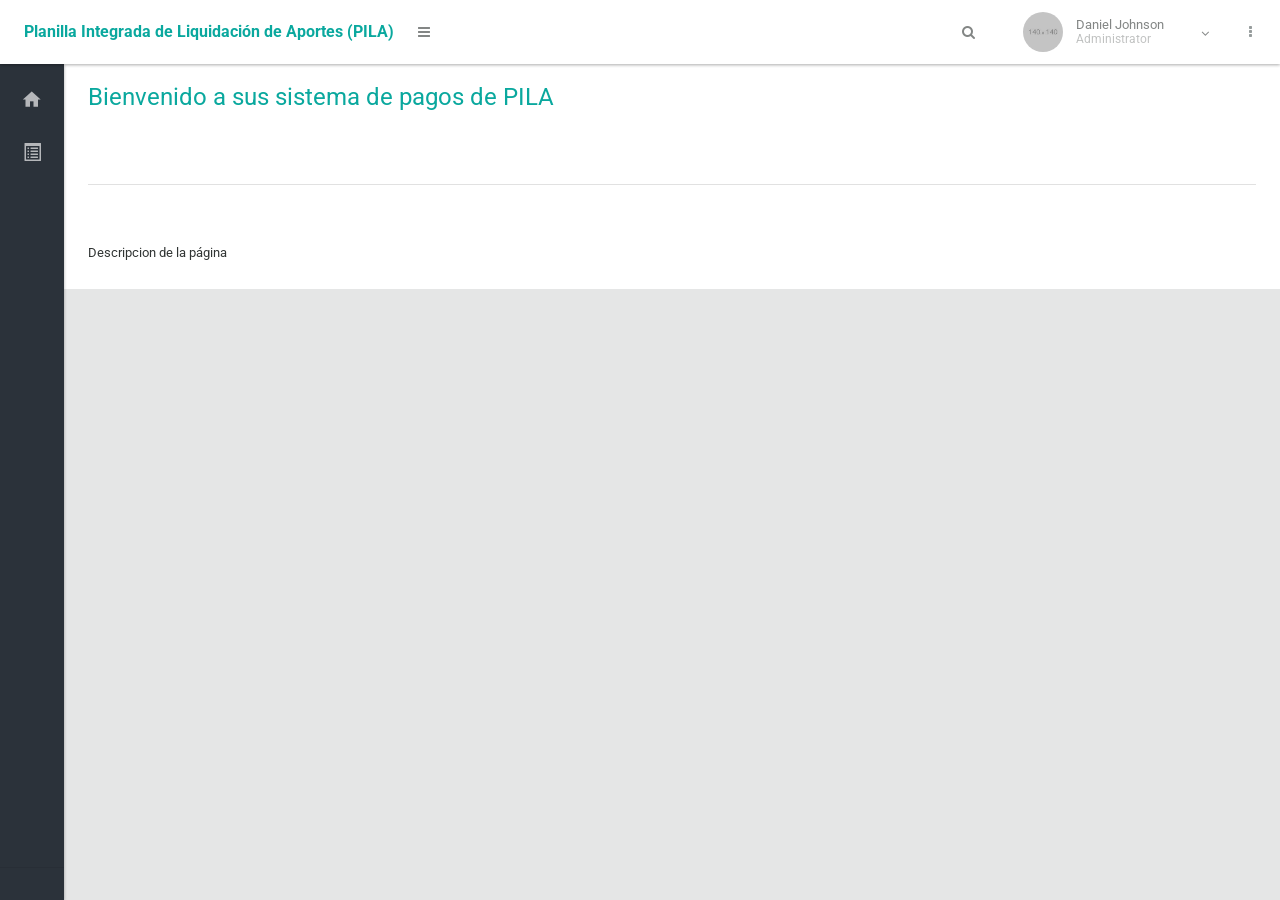
==== PilaAutomatitation/docs/index.html @ 230de7fa "create frontend" ====
<!DOCTYPE html>
<html lang="es">
	<head>
		<title>Planilla Integrada de Liquidación de Aportes (PILA)</title>

		<!-- BEGIN META -->
		<meta charset="utf-8">
		<meta name="viewport" content="width=device-width, initial-scale=1.0">
		<meta name="keywords" content="your,keywords">
		<meta name="description" content="Short explanation about this website">
		<!-- END META -->

		<!-- BEGIN STYLESHEETS -->
		<link href='http://fonts.googleapis.com/css?family=Roboto:300italic,400italic,300,400,500,700,900' rel='stylesheet' type='text/css'/>
		<link type="text/css" rel="stylesheet" href="assets/css/theme-default/bootstrap.css?1422792965" />
		<link type="text/css" rel="stylesheet" href="assets/css/theme-default/materialadmin.css?1425466319" />
		<link type="text/css" rel="stylesheet" href="assets/css/theme-default/font-awesome.min.css?1422529194" />
		<link type="text/css" rel="stylesheet" href="assets/css/theme-default/material-design-iconic-font.min.css?1421434286" />
		<link type="text/css" rel="stylesheet" href="assets/css/theme-default/libs/DataTables/jquery.dataTables.css?1423553989" />
		<link type="text/css" rel="stylesheet" href="assets/css/theme-default/libs/DataTables/extensions/dataTables.colVis.css?1423553990" />
		<link type="text/css" rel="stylesheet" href="assets/css/theme-default/libs/DataTables/extensions/dataTables.tableTools.css?1423553990" />
		<!-- END STYLESHEETS -->

		<!-- HTML5 shim and Respond.js IE8 support of HTML5 elements and media queries -->
		<!--[if lt IE 9]>
		<script type="text/javascript" src="assets/js/libs/utils/html5shiv.js?1403934957"></script>
		<script type="text/javascript" src="assets/js/libs/utils/respond.min.js?1403934956"></script>
		<![endif]-->
	</head>
	<body class="menubar-hoverable header-fixed " onload="initHome()">

		<!-- BEGIN HEADER-->
		<header id="header" >
			<div class="headerbar">
				<!-- Brand and toggle get grouped for better mobile display -->
				<div class="headerbar-left">
					<ul class="header-nav header-nav-options">
						<li class="header-nav-brand" >
							<div class="brand-holder">
								<a href="html/dashboards/dashboard.html">
									<span class="text-lg text-bold text-primary">Planilla Integrada de Liquidación de Aportes (PILA)</span>
								</a>
							</div>
						</li>
						<li>
							<a class="btn btn-icon-toggle menubar-toggle" data-toggle="menubar" href="javascript:void(0);">
								<i class="fa fa-bars"></i>
							</a>
						</li>
					</ul>
				</div>
				<!-- Collect the nav links, forms, and other content for toggling -->
				<div class="headerbar-right">
					<ul class="header-nav header-nav-options">
						<li>
							<!-- Search form -->
							<form class="navbar-search" role="search">
								<div class="form-group">
									<input type="text" class="form-control" name="headerSearch" placeholder="Enter your keyword">
								</div>
								<button type="submit" class="btn btn-icon-toggle ink-reaction"><i class="fa fa-search"></i></button>
							</form>
						</li>
					</ul><!--end .header-nav-options -->
					<ul class="header-nav header-nav-profile">
						<li class="dropdown">
							<a href="javascript:void(0);" class="dropdown-toggle ink-reaction" data-toggle="dropdown">
								<img src="assets/img/avatar1.jpg?1403934956" alt="" />
								<span class="profile-info">
									Daniel Johnson
									<small>Administrator</small>
								</span>
							</a>
							<ul class="dropdown-menu animation-dock">
								<li><a href="html/pages/profile.html">Mi Perfil</a></li>
								<li class="divider"></li>
								<li><a href="html/pages/login.html"><i class="fa fa-fw fa-power-off text-danger"></i> Salir</a></li>
							</ul><!--end .dropdown-menu -->
						</li><!--end .dropdown -->
					</ul><!--end .header-nav-profile -->
					<ul class="header-nav header-nav-toggle">
						<li>
							<a class="btn btn-icon-toggle btn-default" href="#offcanvas-search" data-toggle="offcanvas" data-backdrop="false">
								<i class="fa fa-ellipsis-v"></i>
							</a>
						</li>
					</ul><!--end .header-nav-toggle -->
				</div><!--end #header-navbar-collapse -->
			</div>
		</header>
		<!-- END HEADER-->

		<!-- BEGIN BASE-->
		<div id="base">

			<!-- BEGIN OFFCANVAS LEFT -->
			<div class="offcanvas">
			</div><!--end .offcanvas-->
			<!-- END OFFCANVAS LEFT -->

			<!-- BEGIN CONTENT-->
			<div id="content">
				<section class="style-default-bright">
					<div class="section-header">
						<h2 class="text-primary">Bienvenido a sus sistema de pagos de PILA</h2>
					</div>
					<div class="section-body">

						<hr class="ruler-xxl"/>
						Descripcion de la página

					</div><!--end .section-body -->
				</section>
			</div><!--end #content-->
			<!-- END CONTENT -->

			<!-- BEGIN MENUBAR-->
			<div id="menubar" class="menubar-inverse ">
				<div class="menubar-fixed-panel">
					<div>
						<a class="btn btn-icon-toggle btn-default menubar-toggle" data-toggle="menubar" href="javascript:void(0);">
							<i class="fa fa-bars"></i>
						</a>
					</div>
					<div class="expanded">
						<a href="html/dashboards/dashboard.html">
							<span class="text-lg text-bold text-primary ">Planilla Integrada de Liquidación de Aportes (PILA)</span>
						</a>
					</div>
				</div>
				<div class="menubar-scroll-panel">

					<!-- BEGIN MAIN MENU -->
					<ul id="main-menu" class="gui-controls">

						<!-- BEGIN INICIO -->
						<li>
							<a href="html/dashboards/dashboard.html" >
								<div class="gui-icon"><i class="md md-home"></i></div>
								<span class="title">Inicio</span>
							</a>
						</li><!--end /menu-li -->
						<!-- END INICIO -->

						<!-- BEGIN APORTANTES -->
						<li class="gui-folder">
							<a>
								<div class="gui-icon"><i class="glyphicon glyphicon-list-alt"></i></div>
								<span class="title">Aportantes</span>
							</a>
							<!--start submenu -->
							<ul>
								<li><a href="html/mail/inbox.html" ><span class="title">Consultar</span></a></li>
								<li><a href="html/mail/compose.html" ><span class="title">Crear</span></a></li>
								<li><a href="html/mail/reply.html" ><span class="title">Editar</span></a></li>
								<li><a href="html/mail/message.html" ><span class="title">Eliminar</span></a></li>
							</ul><!--end /submenu -->
						</li><!--end /menu-li -->
						<!-- END APORTANTES -->

					</ul><!--end .main-menu -->
					<!-- END MAIN MENU -->

					<div class="menubar-foot-panel">
						<small class="no-linebreak hidden-folded">
							<span class="opacity-75">Copyright &copy; 2014</span> <strong>CodeCovers</strong>
						</small>
					</div>
				</div><!--end .menubar-scroll-panel-->
			</div><!--end #menubar-->
			<!-- END MENUBAR -->

			<!-- BEGIN OFFCANVAS RIGHT -->
			<div class="offcanvas">

				<!-- BEGIN OFFCANVAS SEARCH -->
				<div id="offcanvas-search" class="offcanvas-pane width-8">
					<div class="offcanvas-head">
						<header class="text-primary">Search</header>
						<div class="offcanvas-tools">
							<a class="btn btn-icon-toggle btn-default-light pull-right" data-dismiss="offcanvas">
								<i class="md md-close"></i>
							</a>
						</div>
					</div>
				</div><!--end .offcanvas-pane -->
				<!-- END OFFCANVAS SEARCH -->

			</div><!--end .offcanvas-->
			<!-- END OFFCANVAS RIGHT -->

		</div><!--end #base-->
		<!-- END BASE -->

		<!-- BEGIN JAVASCRIPT -->
		<script src="assets/js/libs/jquery/jquery-1.11.2.min.js"></script>
		<script src="assets/js/libs/jquery/jquery-migrate-1.2.1.min.js"></script>
		<script src="assets/js/libs/bootstrap/bootstrap.min.js"></script>
		<script src="assets/js/libs/spin.js/spin.min.js"></script>
		<script src="assets/js/libs/autosize/jquery.autosize.min.js"></script>
		<script src="assets/js/libs/DataTables/jquery.dataTables.min.js"></script>
		<script src="assets/js/libs/DataTables/extensions/ColVis/js/dataTables.colVis.min.js"></script>
		<script src="assets/js/libs/DataTables/extensions/TableTools/js/dataTables.tableTools.min.js"></script>
		<script src="assets/js/libs/nanoscroller/jquery.nanoscroller.min.js"></script>
		<script src="assets/js/core/source/App.js"></script>
		<script src="assets/js/core/source/AppNavigation.js"></script>
		<script src="assets/js/core/source/AppOffcanvas.js"></script>
		<script src="assets/js/core/source/AppCard.js"></script>
		<script src="assets/js/core/source/AppForm.js"></script>
		<script src="assets/js/core/source/AppNavSearch.js"></script>
		<script src="assets/js/core/source/AppVendor.js"></script>
		<script src="assets/js/core/demo/Demo.js"></script>
		<script src="assets/js/core/demo/DemoTableDynamic.js"></script>

		<script src="assets/js/app/util/config.js"></script>
		<script src="assets/js/app/util/loader.js"></script>
		<script src="assets/js/app/util/service.js"></script>
		<script src="assets/js/app/util/util.js"></script>
		<script src="assets/js/app/services/index.js"></script>
		<!-- END JAVASCRIPT -->

	</body>
</html>
---- PilaAutomatitation/docs/assets/css/theme-default/materialadmin.css ----
@-webkit-keyframes fadeIn {
  from {
    opacity: 0;
  }
  to {
    opacity: 1;
  }
}
@-moz-keyframes fadeIn {
  from {
    opacity: 0;
  }
  to {
    opacity: 1;
  }
}
@-o-keyframes fadeIn {
  from {
    opacity: 0;
  }
  to {
    opacity: 1;
  }
}
@-ms-keyframes fadeIn {
  from {
    opacity: 0;
  }
  to {
    opacity: 1;
  }
}
@keyframes fadeIn {
  from {
    opacity: 0;
  }
  to {
    opacity: 1;
  }
}
@-webkit-keyframes zoom-down {
  from {
    -webkit-transform-origin: top;
    -moz-transform-origin: top;
    -ms-transform-origin: top;
    transform-origin: top;
    -webkit-transform: scale(0, 0);
    -ms-transform: scale(0, 0);
    -o-transform: scale(0, 0);
    transform: scale(0, 0);
  }
  to {
    -webkit-transform: scale(1, 1);
    -ms-transform: scale(1, 1);
    -o-transform: scale(1, 1);
    transform: scale(1, 1);
  }
}
@-moz-keyframes zoom-down {
  from {
    -webkit-transform-origin: top;
    -moz-transform-origin: top;
    -ms-transform-origin: top;
    transform-origin: top;
    -webkit-transform: scale(0, 0);
    -ms-transform: scale(0, 0);
    -o-transform: scale(0, 0);
    transform: scale(0, 0);
  }
  to {
    -webkit-transform: scale(1, 1);
    -ms-transform: scale(1, 1);
    -o-transform: scale(1, 1);
    transform: scale(1, 1);
  }
}
@-o-keyframes zoom-down {
  from {
    -webkit-transform-origin: top;
    -moz-transform-origin: top;
    -ms-transform-origin: top;
    transform-origin: top;
    -webkit-transform: scale(0, 0);
    -ms-transform: scale(0, 0);
    -o-transform: scale(0, 0);
    transform: scale(0, 0);
  }
  to {
    -webkit-transform: scale(1, 1);
    -ms-transform: scale(1, 1);
    -o-transform: scale(1, 1);
    transform: scale(1, 1);
  }
}
@-ms-keyframes zoom-down {
  from {
    -webkit-transform-origin: top;
    -moz-transform-origin: top;
    -ms-transform-origin: top;
    transform-origin: top;
    -webkit-transform: scale(0, 0);
    -ms-transform: scale(0, 0);
    -o-transform: scale(0, 0);
    transform: scale(0, 0);
  }
  to {
    -webkit-transform: scale(1, 1);
    -ms-transform: scale(1, 1);
    -o-transform: scale(1, 1);
    transform: scale(1, 1);
  }
}
@keyframes zoom-down {
  from {
    -webkit-transform-origin: top;
    -moz-transform-origin: top;
    -ms-transform-origin: top;
    transform-origin: top;
    -webkit-transform: scale(0, 0);
    -ms-transform: scale(0, 0);
    -o-transform: scale(0, 0);
    transform: scale(0, 0);
  }
  to {
    -webkit-transform: scale(1, 1);
    -ms-transform: scale(1, 1);
    -o-transform: scale(1, 1);
    transform: scale(1, 1);
  }
}
@-webkit-keyframes zoom-up {
  from {
    -webkit-transform-origin: bottom;
    -moz-transform-origin: bottom;
    -ms-transform-origin: bottom;
    transform-origin: bottom;
    -webkit-transform: scale(0, 0);
    -ms-transform: scale(0, 0);
    -o-transform: scale(0, 0);
    transform: scale(0, 0);
  }
  to {
    -webkit-transform: scale(1, 1);
    -ms-transform: scale(1, 1);
    -o-transform: scale(1, 1);
    transform: scale(1, 1);
  }
}
@-moz-keyframes zoom-up {
  from {
    -webkit-transform-origin: bottom;
    -moz-transform-origin: bottom;
    -ms-transform-origin: bottom;
    transform-origin: bottom;
    -webkit-transform: scale(0, 0);
    -ms-transform: scale(0, 0);
    -o-transform: scale(0, 0);
    transform: scale(0, 0);
  }
  to {
    -webkit-transform: scale(1, 1);
    -ms-transform: scale(1, 1);
    -o-transform: scale(1, 1);
    transform: scale(1, 1);
  }
}
@-o-keyframes zoom-up {
  from {
    -webkit-transform-origin: bottom;
    -moz-transform-origin: bottom;
    -ms-transform-origin: bottom;
    transform-origin: bottom;
    -webkit-transform: scale(0, 0);
    -ms-transform: scale(0, 0);
    -o-transform: scale(0, 0);
    transform: scale(0, 0);
  }
  to {
    -webkit-transform: scale(1, 1);
    -ms-transform: scale(1, 1);
    -o-transform: scale(1, 1);
    transform: scale(1, 1);
  }
}
@-ms-keyframes zoom-up {
  from {
    -webkit-transform-origin: bottom;
    -moz-transform-origin: bottom;
    -ms-transform-origin: bottom;
    transform-origin: bottom;
    -webkit-transform: scale(0, 0);
    -ms-transform: scale(0, 0);
    -o-transform: scale(0, 0);
    transform: scale(0, 0);
  }
  to {
    -webkit-transform: scale(1, 1);
    -ms-transform: scale(1, 1);
    -o-transform: scale(1, 1);
    transform: scale(1, 1);
  }
}
@keyframes zoom-up {
  from {
    -webkit-transform-origin: bottom;
    -moz-transform-origin: bottom;
    -ms-transform-origin: bottom;
    transform-origin: bottom;
    -webkit-transform: scale(0, 0);
    -ms-transform: scale(0, 0);
    -o-transform: scale(0, 0);
    transform: scale(0, 0);
  }
  to {
    -webkit-transform: scale(1, 1);
    -ms-transform: scale(1, 1);
    -o-transform: scale(1, 1);
    transform: scale(1, 1);
  }
}
@-webkit-keyframes slide-right {
  from {
    -webkit-transform: translate(-20px, 0);
    -ms-transform: translate(-20px, 0);
    -o-transform: translate(-20px, 0);
    transform: translate(-20px, 0);
    opacity: 0;
  }
  to {
    -webkit-transform: translate(0, 0);
    -ms-transform: translate(0, 0);
    -o-transform: translate(0, 0);
    transform: translate(0, 0);
    opacity: 1;
  }
}
@-moz-keyframes slide-right {
  from {
    -webkit-transform: translate(-20px, 0);
    -ms-transform: translate(-20px, 0);
    -o-transform: translate(-20px, 0);
    transform: translate(-20px, 0);
    opacity: 0;
  }
  to {
    -webkit-transform: translate(0, 0);
    -ms-transform: translate(0, 0);
    -o-transform: translate(0, 0);
    transform: translate(0, 0);
    opacity: 1;
  }
}
@-o-keyframes slide-right {
  from {
    -webkit-transform: translate(-20px, 0);
    -ms-transform: translate(-20px, 0);
    -o-transform: translate(-20px, 0);
    transform: translate(-20px, 0);
    opacity: 0;
  }
  to {
    -webkit-transform: translate(0, 0);
    -ms-transform: translate(0, 0);
    -o-transform: translate(0, 0);
    transform: translate(0, 0);
    opacity: 1;
  }
}
@-ms-keyframes slide-right {
  from {
    -webkit-transform: translate(-20px, 0);
    -ms-transform: translate(-20px, 0);
    -o-transform: translate(-20px, 0);
    transform: translate(-20px, 0);
    opacity: 0;
  }
  to {
    -webkit-transform: translate(0, 0);
    -ms-transform: translate(0, 0);
    -o-transform: translate(0, 0);
    transform: translate(0, 0);
    opacity: 1;
  }
}
@keyframes slide-right {
  from {
    -webkit-transform: translate(-20px, 0);
    -ms-transform: translate(-20px, 0);
    -o-transform: translate(-20px, 0);
    transform: translate(-20px, 0);
    opacity: 0;
  }
  to {
    -webkit-transform: translate(0, 0);
    -ms-transform: translate(0, 0);
    -o-transform: translate(0, 0);
    transform: translate(0, 0);
    opacity: 1;
  }
}
@-webkit-keyframes slide-left {
  from {
    -webkit-transform: translate(20px, 0);
    -ms-transform: translate(20px, 0);
    -o-transform: translate(20px, 0);
    transform: translate(20px, 0);
    opacity: 0;
  }
  to {
    -webkit-transform: translate(0, 0);
    -ms-transform: translate(0, 0);
    -o-transform: translate(0, 0);
    transform: translate(0, 0);
    opacity: 1;
  }
}
@-moz-keyframes slide-left {
  from {
    -webkit-transform: translate(20px, 0);
    -ms-transform: translate(20px, 0);
    -o-transform: translate(20px, 0);
    transform: translate(20px, 0);
    opacity: 0;
  }
  to {
    -webkit-transform: translate(0, 0);
    -ms-transform: translate(0, 0);
    -o-transform: translate(0, 0);
    transform: translate(0, 0);
    opacity: 1;
  }
}
@-o-keyframes slide-left {
  from {
    -webkit-transform: translate(20px, 0);
    -ms-transform: translate(20px, 0);
    -o-transform: translate(20px, 0);
    transform: translate(20px, 0);
    opacity: 0;
  }
  to {
    -webkit-transform: translate(0, 0);
    -ms-transform: translate(0, 0);
    -o-transform: translate(0, 0);
    transform: translate(0, 0);
    opacity: 1;
  }
}
@-ms-keyframes slide-left {
  from {
    -webkit-transform: translate(20px, 0);
    -ms-transform: translate(20px, 0);
    -o-transform: translate(20px, 0);
    transform: translate(20px, 0);
    opacity: 0;
  }
  to {
    -webkit-transform: translate(0, 0);
    -ms-transform: translate(0, 0);
    -o-transform: translate(0, 0);
    transform: translate(0, 0);
    opacity: 1;
  }
}
@keyframes slide-left {
  from {
    -webkit-transform: translate(20px, 0);
    -ms-transform: translate(20px, 0);
    -o-transform: translate(20px, 0);
    transform: translate(20px, 0);
    opacity: 0;
  }
  to {
    -webkit-transform: translate(0, 0);
    -ms-transform: translate(0, 0);
    -o-transform: translate(0, 0);
    transform: translate(0, 0);
    opacity: 1;
  }
}
@-webkit-keyframes slide-down {
  from {
    -webkit-transform: translate(0, -20px);
    -ms-transform: translate(0, -20px);
    -o-transform: translate(0, -20px);
    transform: translate(0, -20px);
    opacity: 0;
  }
  to {
    -webkit-transform: translate(0, 0);
    -ms-transform: translate(0, 0);
    -o-transform: translate(0, 0);
    transform: translate(0, 0);
    opacity: 1;
  }
}
@-moz-keyframes slide-down {
  from {
    -webkit-transform: translate(0, -20px);
    -ms-transform: translate(0, -20px);
    -o-transform: translate(0, -20px);
    transform: translate(0, -20px);
    opacity: 0;
  }
  to {
    -webkit-transform: translate(0, 0);
    -ms-transform: translate(0, 0);
    -o-transform: translate(0, 0);
    transform: translate(0, 0);
    opacity: 1;
  }
}
@-o-keyframes slide-down {
  from {
    -webkit-transform: translate(0, -20px);
    -ms-transform: translate(0, -20px);
    -o-transform: translate(0, -20px);
    transform: translate(0, -20px);
    opacity: 0;
  }
  to {
    -webkit-transform: translate(0, 0);
    -ms-transform: translate(0, 0);
    -o-transform: translate(0, 0);
    transform: translate(0, 0);
    opacity: 1;
  }
}
@-ms-keyframes slide-down {
  from {
    -webkit-transform: translate(0, -20px);
    -ms-transform: translate(0, -20px);
    -o-transform: translate(0, -20px);
    transform: translate(0, -20px);
    opacity: 0;
  }
  to {
    -webkit-transform: translate(0, 0);
    -ms-transform: translate(0, 0);
    -o-transform: translate(0, 0);
    transform: translate(0, 0);
    opacity: 1;
  }
}
@keyframes slide-down {
  from {
    -webkit-transform: translate(0, -20px);
    -ms-transform: translate(0, -20px);
    -o-transform: translate(0, -20px);
    transform: translate(0, -20px);
    opacity: 0;
  }
  to {
    -webkit-transform: translate(0, 0);
    -ms-transform: translate(0, 0);
    -o-transform: translate(0, 0);
    transform: translate(0, 0);
    opacity: 1;
  }
}
@-webkit-keyframes slide-up {
  from {
    -webkit-transform: translate(0, 20px);
    -ms-transform: translate(0, 20px);
    -o-transform: translate(0, 20px);
    transform: translate(0, 20px);
    opacity: 0;
  }
  to {
    -webkit-transform: translate(0, 0);
    -ms-transform: translate(0, 0);
    -o-transform: translate(0, 0);
    transform: translate(0, 0);
    opacity: 1;
  }
}
@-moz-keyframes slide-up {
  from {
    -webkit-transform: translate(0, 20px);
    -ms-transform: translate(0, 20px);
    -o-transform: translate(0, 20px);
    transform: translate(0, 20px);
    opacity: 0;
  }
  to {
    -webkit-transform: translate(0, 0);
    -ms-transform: translate(0, 0);
    -o-transform: translate(0, 0);
    transform: translate(0, 0);
    opacity: 1;
  }
}
@-o-keyframes slide-up {
  from {
    -webkit-transform: translate(0, 20px);
    -ms-transform: translate(0, 20px);
    -o-transform: translate(0, 20px);
    transform: translate(0, 20px);
    opacity: 0;
  }
  to {
    -webkit-transform: translate(0, 0);
    -ms-transform: translate(0, 0);
    -o-transform: translate(0, 0);
    transform: translate(0, 0);
    opacity: 1;
  }
}
@-ms-keyframes slide-up {
  from {
    -webkit-transform: translate(0, 20px);
    -ms-transform: translate(0, 20px);
    -o-transform: translate(0, 20px);
    transform: translate(0, 20px);
    opacity: 0;
  }
  to {
    -webkit-transform: translate(0, 0);
    -ms-transform: translate(0, 0);
    -o-transform: translate(0, 0);
    transform: translate(0, 0);
    opacity: 1;
  }
}
@keyframes slide-up {
  from {
    -webkit-transform: translate(0, 20px);
    -ms-transform: translate(0, 20px);
    -o-transform: translate(0, 20px);
    transform: translate(0, 20px);
    opacity: 0;
  }
  to {
    -webkit-transform: translate(0, 0);
    -ms-transform: translate(0, 0);
    -o-transform: translate(0, 0);
    transform: translate(0, 0);
    opacity: 1;
  }
}
html,
body,
.full-height {
  height: 100%;
}
body {
  background: #e5e6e6;
  background-size: 100% 100%;
  color: #313534;
  -ms-overflow-style: scrollbar;
}
.container {
  padding: 0;
}
a {
  color: inherit;
  text-decoration: none;
}
a:hover,
a:focus {
  color: inherit;
}
hr {
  border-top-color: rgba(12, 12, 12, 0.12);
}
hr.ruler-lg {
  margin: 8px 0;
}
hr.ruler-xl {
  margin: 24px 0;
}
hr.ruler-xxl {
  margin: 56px 0;
}
.img-backdrop {
  position: absolute;
  left: 0;
  right: 0;
  top: 0;
  bottom: 0;
  background-repeat: no-repeat;
  background-size: cover;
  background-position: center;
}
.img-backdrop img {
  display: block;
  min-width: 100%;
  min-height: 100%;
  height: auto;
}
.img-rounded {
  border-radius: 4px;
}
.doc-section {
  margin-bottom: 80px;
}
.doc-section.doc-lead {
  margin-bottom: 20px;
}
.doc-section h3 {
  margin-top: 20px;
}
.doc-section h4 {
  margin-top: 17px;
}
.doc-section h5 {
  margin-top: 15px;
}
.fuelphp-dump {
  position: fixed;
  z-index: 999;
  right: 0;
  bottom: 0;
}
.hbox-sm,
.hbox-md,
.hbox-lg {
  padding: 0;
}
.hbox-sm .hbox-column,
.hbox-md .hbox-column,
.hbox-lg .hbox-column {
  display: block;
  vertical-align: top;
}
.hbox-sm .hbox-column.v-top,
.hbox-md .hbox-column.v-top,
.hbox-lg .hbox-column.v-top {
  vertical-align: top;
}
.hbox-sm .hbox-column.v-middle,
.hbox-md .hbox-column.v-middle,
.hbox-lg .hbox-column.v-middle {
  vertical-align: middle;
}
.hbox-sm .hbox-column.v-bottom,
.hbox-md .hbox-column.v-bottom,
.hbox-lg .hbox-column.v-bottom {
  vertical-align: bottom;
}
.hbox-xs {
  display: table;
  table-layout: fixed;
  padding: 0;
}
.hbox-xs .hbox-column {
  display: table-cell;
}
@media (min-width: 769px) {
  .hbox-sm {
    display: table;
    table-layout: fixed;
  }
  .hbox-sm .hbox-column {
    float: none;
    display: table-cell;
  }
}
@media (min-width: 992px) {
  .hbox-md {
    float: none;
    display: table;
    table-layout: fixed;
  }
  .hbox-md .hbox-column {
    float: none;
    display: table-cell;
  }
}
@media (min-width: 1200px) {
  .hbox-lg {
    display: table;
    table-layout: fixed;
  }
  .hbox-lg .hbox-column {
    float: none;
    display: table-cell;
  }
}
.v-top,
.v-inline-top {
  float: none!important;
  display: table-cell;
  vertical-align: top;
}
.v-middle,
.v-inline-middle {
  float: none!important;
  display: table-cell;
  vertical-align: middle;
}
.v-bottom,
.v-inline-bottom {
  float: none!important;
  display: table-cell;
  vertical-align: bottom;
}
.v-inline-top,
.v-inline-middle,
.v-inline-bottom {
  display: inline-block;
}
.card-tiles .hbox-column {
  padding: 20px;
}
.text-light {
  font-weight: 300;
}
.text-normal {
  font-weight: 400;
}
.text-medium,
strong {
  font-weight: 500;
}
.text-bold {
  font-weight: 700;
}
.text-ultra-bold {
  font-weight: 900;
}
h1 > strong,
h2 > strong,
h3 > strong,
h4 > strong,
h5 > strong,
h6 > strong {
  font-weight: 700;
}
h3,
h4,
h5,
h6 {
  font-weight: 500;
}
.text-display-lines {
  line-height: 1.1;
}
.text-display-lines span,
.text-display-lines p,
.text-display-lines h1,
.text-display-lines h2,
.text-display-lines h3,
.text-display-lines h4,
.text-display-lines h5,
.text-display-lines h6 {
  position: relative;
}
.text-display-lines span:before,
.text-display-lines p:before,
.text-display-lines h1:before,
.text-display-lines h2:before,
.text-display-lines h3:before,
.text-display-lines h4:before,
.text-display-lines h5:before,
.text-display-lines h6:before,
.text-display-lines span:after,
.text-display-lines p:after,
.text-display-lines h1:after,
.text-display-lines h2:after,
.text-display-lines h3:after,
.text-display-lines h4:after,
.text-display-lines h5:after,
.text-display-lines h6:after {
  content: '';
  position: absolute;
  display: block;
  height: 1px;
  width: 100%;
  background: #ff00cc;
}
.text-display-lines span:before,
.text-display-lines p:before,
.text-display-lines h1:before,
.text-display-lines h2:before,
.text-display-lines h3:before,
.text-display-lines h4:before,
.text-display-lines h5:before,
.text-display-lines h6:before {
  top: 0;
}
.text-display-lines span:after,
.text-display-lines p:after,
.text-display-lines h1:after,
.text-display-lines h2:after,
.text-display-lines h3:after,
.text-display-lines h4:after,
.text-display-lines h5:after,
.text-display-lines h6:after {
  bottom: 0;
}
.text-xs {
  font-size: 75%;
}
.text-sm {
  font-size: 85%;
}
.text-lg {
  font-size: 125%;
}
.text-xl {
  font-size: 180%;
}
.text-xxl {
  font-size: 225%;
}
.text-xxxl {
  font-size: 330%;
}
.text-xxxxl {
  font-size: 500%;
}
p {
  letter-spacing: 0.1px;
}
.text-columns-2 {
  -webkit-column-count: 2;
  -moz-column-count: 2;
  column-count: 2;
  -webkit-column-gap: 24px;
  -moz-column-gap: 24px;
  column-gap: 24px;
}
.text-columns-3 {
  -webkit-column-count: 3;
  -moz-column-count: 3;
  column-count: 3;
  -webkit-column-gap: 24px;
  -moz-column-gap: 24px;
  column-gap: 24px;
}
.text-columns-4 {
  -webkit-column-count: 4;
  -moz-column-count: 4;
  column-count: 4;
  -webkit-column-gap: 24px;
  -moz-column-gap: 24px;
  column-gap: 24px;
}
.text-columns-sm {
  -webkit-column-count: 4;
  -moz-column-count: 4;
  column-count: 4;
  -webkit-column-gap: 24px;
  -moz-column-gap: 24px;
  column-gap: 24px;
}
.text-columns {
  -webkit-column-count: 3;
  -moz-column-count: 3;
  column-count: 3;
  -webkit-column-gap: 24px;
  -moz-column-gap: 24px;
  column-gap: 24px;
}
.text-columns-lg {
  -webkit-column-count: 2;
  -moz-column-count: 2;
  column-count: 2;
  -webkit-column-gap: 24px;
  -moz-column-gap: 24px;
  column-gap: 24px;
}
@media (max-width: 992px) {
  .text-columns-sm {
    -webkit-column-count: 3;
    -moz-column-count: 3;
    column-count: 3;
    -webkit-column-gap: 24px;
    -moz-column-gap: 24px;
    column-gap: 24px;
  }
  .text-columns {
    -webkit-column-count: 2;
    -moz-column-count: 2;
    column-count: 2;
    -webkit-column-gap: 24px;
    -moz-column-gap: 24px;
    column-gap: 24px;
  }
  .text-columns-lg {
    -webkit-column-count: 1;
    -moz-column-count: 1;
    column-count: 1;
    -webkit-column-gap: 24px;
    -moz-column-gap: 24px;
    column-gap: 24px;
  }
}
@media (max-width: 769px) {
  .text-columns-sm {
    -webkit-column-count: 2;
    -moz-column-count: 2;
    column-count: 2;
    -webkit-column-gap: 24px;
    -moz-column-gap: 24px;
    column-gap: 24px;
  }
  .text-columns {
    -webkit-column-count: 1;
    -moz-column-count: 1;
    column-count: 1;
    -webkit-column-gap: 24px;
    -moz-column-gap: 24px;
    column-gap: 24px;
  }
  .text-columns-lg {
    -webkit-column-count: 1;
    -moz-column-count: 1;
    column-count: 1;
    -webkit-column-gap: 24px;
    -moz-column-gap: 24px;
    column-gap: 24px;
  }
}
@media (max-width: 480px) {
  .text-columns-sm {
    -webkit-column-count: 1;
    -moz-column-count: 1;
    column-count: 1;
    -webkit-column-gap: 24px;
    -moz-column-gap: 24px;
    column-gap: 24px;
  }
  .text-columns {
    -webkit-column-count: 1;
    -moz-column-count: 1;
    column-count: 1;
    -webkit-column-gap: 24px;
    -moz-column-gap: 24px;
    column-gap: 24px;
  }
  .text-columns-lg {
    -webkit-column-count: 1;
    -moz-column-count: 1;
    column-count: 1;
    -webkit-column-gap: 24px;
    -moz-column-gap: 24px;
    column-gap: 24px;
  }
}
.line-height-normal {
  line-height: 1.846153846;
}
.line-height-lg {
  line-height: 2.146153846;
}
.line-height-xl {
  line-height: 2.396153846;
}
.line-height-xxl {
  line-height: 2.746153846;
}
.text-caption {
  display: block;
  margin-bottom: 29px;
  font-size: 12px;
}
.card ~ .text-caption,
.panel-group ~ .text-caption {
  margin-top: -15px;
}
.no-linebreak {
  white-space: nowrap;
}
.text-shadow {
  text-shadow: 0 1px 2px #000000;
}
blockquote small {
  color: inherit;
  opacity: .7;
}
article img.pull-right,
p img.pull-right {
  margin-left: 10px;
  margin-bottom: 2px;
}
article img.pull-left,
p img.pull-left {
  margin-right: 10px;
  margin-bottom: 2px;
}
ul,
ol {
  padding-left: 16px;
}
ul.list-divided li,
ol.list-divided li {
  margin-top: 16px;
}
ul.list-divided li:first-child,
ol.list-divided li:first-child {
  margin-top: 0;
}
ol {
  list-style-position: inside;
  padding-left: 0;
}
.page-header {
  border-bottom-color: rgba(0, 0, 0, 0.3);
}
.page-header.no-border {
  border: none;
  margin-bottom: 10px;
  padding-bottom: 0;
}
.text-divider {
  display: table;
  width: 100%;
  margin: 13px 0 20px 0;
  opacity: 0.5;
}
.text-divider span {
  display: table-cell;
  padding: 0 10px;
  position: relative;
  bottom: -7px;
  white-space: nowrap;
}
.text-divider:before,
.text-divider:after {
  content: '';
  width: 50%;
  display: table-cell;
  border-bottom: 1px solid rgba(12, 12, 12, 0.3);
}
.dl-horizontal.dl-icon dd {
  margin-bottom: 15px;
}
@media (min-width: 769px) {
  .dl-horizontal.dl-icon dt {
    width: 30px;
    text-align: left;
    padding-top: 5px;
  }
  .dl-horizontal.dl-icon dd {
    margin-left: 35px;
  }
}
.dl-horizontal dd.full-width {
  margin-left: 0;
}
.text-default-bright {
  color: #ffffff;
}
a.text-default-bright:hover {
  color: #e6e6e6;
}
.text-default-light {
  color: #969c9c;
}
a.text-default-light:hover {
  color: #7c8383;
}
.text-default {
  color: #313534;
}
a.text-default:hover {
  color: #191a1a;
}
.text-default-dark {
  color: #20252b;
}
a.text-default-dark:hover {
  color: #0a0c0e;
}
.text-primary-bright {
  color: #caf0ee;
}
a.text-primary-bright:hover {
  color: #a2e5e1;
}
.text-primary-light {
  color: #7dd8d2;
}
a.text-primary-light:hover {
  color: #56cdc5;
}
.text-primary {
  color: #0aa89e;
}
a.text-primary:hover {
  color: #077871;
}
.text-primary-dark {
  color: #066265;
}
a.text-primary-dark:hover {
  color: #033334;
}
.text-accent-bright {
  color: #e9c9ef;
}
a.text-accent-bright:hover {
  color: #d9a1e3;
}
.text-accent-light {
  color: #c77bd4;
}
a.text-accent-light:hover {
  color: #b755c8;
}
.text-accent {
  color: #9c27b0;
}
a.text-accent:hover {
  color: #771e86;
}
.text-accent-dark {
  color: #681a7f;
}
a.text-accent-dark:hover {
  color: #461155;
}
.text-info {
  color: #2196f3;
}
a.text-info:hover {
  color: #0c7cd5;
}
.text-warning {
  color: #ff9800;
}
a.text-warning:hover {
  color: #cc7a00;
}
.text-danger {
  color: #f44336;
}
a.text-danger:hover {
  color: #ea1c0d;
}
.text-success {
  color: #4caf50;
}
a.text-success:hover {
  color: #3d8b40;
}
#base {
  overflow: hidden;
  padding-left: 64px;
  width: 100%;
  min-height: 100%;
}
#base > .backdrop {
  position: fixed;
  z-index: 1031;
  left: 0;
  right: 0;
  top: 0;
  bottom: 0;
  display: block;
  background-color: rgba(12, 12, 12, 0.33);
}
#base.hide-backdrop > .backdrop {
  display: none;
  position: relative;
}
#content {
  position: relative;
  width: 100%;
  left: 0;
  padding-top: 64px;
}
@media (min-width: 1200px) {
  .menubar-pin #base {
    padding-left: 240px;
  }
}
@media (min-width: 769px) {
  .full-content #base,
  .full-content #content {
    height: 100%;
  }
}
@media (max-width: 768px) {
  #base {
    padding-left: 0;
    padding-right: 0;
  }
}
#header {
  position: absolute;
  left: 0;
  right: 0;
  height: 64px;
  z-index: 1005;
  background: #ffffff;
  color: rgba(49, 53, 52, 0.6);
  -webkit-box-shadow: 0 1px 3px 0 rgba(0, 0, 0, 0.33);
  box-shadow: 0 1px 3px 0 rgba(0, 0, 0, 0.33);
}
.header-fixed #header {
  position: fixed;
}
.no-sidebar #header {
  right: 12px;
}
.headerbar {
  position: relative;
  min-height: 64px;
}
.headerbar:before,
.headerbar:after {
  content: " ";
  display: table;
}
.headerbar:after {
  clear: both;
}
.headerbar .navbar-devider {
  display: block;
  width: 20px;
  height: 5px;
}
.headerbar-left {
  position: absolute;
}
.headerbar-left a {
  float: left;
}
.headerbar-left .header-nav {
  margin-left: 24px;
}
.headerbar-right {
  float: right;
}
.headerbar-right .header-nav {
  display: inline-block;
  float: left;
}
.headerbar-right .dropdown-menu {
  left: auto;
  right: 0;
}
.headerbar-right .header-nav-toggle {
  margin-left: 0;
}
.header-nav {
  margin: 0 12px;
  padding-left: 0;
  list-style: none;
}
.header-nav > li {
  position: relative;
  display: block;
  padding: 14px 0 14px 12px;
  float: left;
}
.header-nav > li:first-child {
  padding-left: 0;
}
.header-nav > li > a {
  position: relative;
  display: block;
}
.header-nav > li > a:hover,
.header-nav > li > a:focus {
  text-decoration: none;
  background-color: rgba(12, 12, 12, 0.07);
}
.header-nav > li.disabled > a {
  color: #969c9c;
}
.header-nav > li.disabled > a:hover,
.header-nav > li.disabled > a:focus {
  color: #969c9c;
  text-decoration: none;
  background-color: transparent;
  cursor: not-allowed;
}
.header-nav .open > a,
.header-nav .open > a:hover,
.header-nav .open > a:focus {
  background-color: #e5e6e6;
  border-color: #0aa89e;
}
.header-nav > li > a > img {
  max-width: none;
}
.header-nav .btn-icon-toggle:hover {
  background-color: rgba(12, 12, 12, 0.07);
}
.header-nav .navbar-search {
  float: right;
}
.header-nav .header-nav-brand {
  display: inline-table;
  padding: 0;
  height: 64px;
}
.header-nav .header-nav-brand .brand-holder {
  display: table-cell;
  vertical-align: middle;
}
.header-nav .header-nav-brand a {
  text-decoration: none;
}
.header-nav .header-nav-brand img {
  max-height: 48px;
}
.header-nav-profile .dropdown {
  padding: 0;
}
.header-nav-profile .dropdown > a {
  position: relative;
  min-height: 64px;
  min-width: 210px;
  padding: 12px;
  border-left: 1px solid transparent;
  border-right: 1px solid transparent;
}
.header-nav-profile .dropdown > a:after {
  content: "\f107";
  position: absolute;
  *margin-right: .3em;
  right: 10px;
  top: 22px;
  font-family: FontAwesome;
  font-weight: normal;
  font-style: normal;
  text-decoration: inherit;
  -webkit-font-smoothing: antialiased;
}
.header-nav-profile .dropdown > a .ink {
  background-color: rgba(83, 88, 88, 0.15);
}
.header-nav-profile .dropdown img {
  width: 40px;
  height: 40px;
  border-radius: 40px;
}
.header-nav-profile .dropdown .profile-info {
  display: inline-block;
  vertical-align: middle;
  padding: 0 20px 0 10px;
  line-height: 15px;
}
.header-nav-profile .dropdown .profile-info small {
  display: block;
  opacity: 0.5;
}
.header-nav-profile .dropdown .dropdown-menu {
  min-width: 100%;
}
.header-nav-profile .dropdown.open {
  color: #313534;
}
.header-nav-profile .dropdown.open > a {
  margin-top: 6px;
  padding: 6px 12px 12px 12px;
  min-height: 58px;
  background-color: #ffffff;
  border-color: rgba(255, 255, 255, 0.9);
  -webkit-box-shadow: 0 1px 3px 0 rgba(0, 0, 0, 0.33);
  box-shadow: 0 1px 3px 0 rgba(0, 0, 0, 0.33);
}
.header-nav-profile .dropdown.open > a:after {
  top: 16px;
  -webkit-transform: rotate(180deg);
  -ms-transform: rotate(180deg);
  -o-transform: rotate(180deg);
  transform: rotate(180deg);
}
.header-nav-profile .dropdown.open .dropdown-menu {
  margin-top: -1px;
  border-top: none;
}
.header-nav-options .dropdown > a .badge {
  position: absolute;
  font-size: 10px;
  top: -1px;
  right: 4px;
}
.header-nav-options .dropdown .dropdown-menu {
  top: 14px;
}
@media (min-width: 1200px) {
  .menubar-first.menubar-pin .header-nav .header-nav-brand {
    display: none;
  }
  .menubar-first.menubar-pin #header {
    left: 240px;
  }
}
@media (min-width: 769px) {
  .menubar-first #header .menubar-toggle {
    display: none;
  }
  .menubar-first #header {
    left: 64px;
  }
}
@media (max-width: 768px) {
  #header {
    position: relative;
  }
  .header-fixed #header {
    position: relative;
  }
  .header-fixed #header:before {
    content: '';
    z-index: 0;
    position: fixed;
    top: 0;
    display: block;
    width: 100%;
    height: 64px;
    -webkit-box-shadow: 0 1px 3px 0 rgba(0, 0, 0, 0.33);
    box-shadow: 0 1px 3px 0 rgba(0, 0, 0, 0.33);
  }
  .headerbar-left {
    z-index: 1011;
    left: 0;
    right: 0;
    height: 64px;
    background: #ffffff;
    border-bottom: 1px solid #e5e6e6;
  }
  .header-fixed .headerbar-left {
    position: fixed;
  }
  .headerbar-right {
    position: absolute;
    left: 0;
    right: 0;
    min-height: 64px;
    top: 64px;
    float: none !important;
    background: #ffffff;
    -webkit-box-shadow: 0 1px 3px 0 rgba(0, 0, 0, 0.33);
    box-shadow: 0 1px 3px 0 rgba(0, 0, 0, 0.33);
  }
  .headerbar-right .header-nav-options {
    margin-right: 12px;
    float: right;
  }
  .headerbar-right .header-nav-profile {
    position: absolute;
    float: left;
  }
  .headerbar-right .header-nav-toggle {
    position: absolute;
    z-index: 1012;
    top: -64px;
    right: 0;
  }
  .header-fixed .headerbar-right .header-nav-toggle {
    position: fixed;
    top: 0;
  }
  .headerbar-left .header-nav {
    margin-left: 12px;
  }
  .header-nav-profile .dropdown img {
    width: 0px;
    opacity: 0;
  }
  .header-nav-profile .dropdown .profile-info {
    padding-left: 0;
    padding-right: 30px;
  }
  .navbar-search {
    position: relative;
    z-index: 1;
  }
  .navbar-search.expanded .form-group {
    max-width: 100%;
    width: 480px;
  }
}
#header.header-inverse {
  background: #242a31;
  color: rgba(255, 255, 255, 0.6);
}
.header-inverse .header-nav .btn-icon-toggle:hover {
  background-color: rgba(255, 255, 255, 0.15);
}
@media (max-width: 768px) {
  .header-inverse .headerbar-left {
    background: #242a31;
    border-bottom-color: rgba(255, 255, 255, 0.15);
  }
  .header-inverse .headerbar-right {
    background: #242a31;
  }
}
#menubar {
  position: fixed;
  z-index: 1004;
  left: 0;
  top: 64px;
  bottom: 0;
  width: 64px;
  color: rgba(12, 12, 12, 0.85);
}
.menubar-first #menubar {
  z-index: 1006;
}
#menubar:before {
  content: '';
  position: absolute;
  left: 0;
  top: 0;
  bottom: 0;
  width: 100%;
  background: #f2f3f3;
  -webkit-box-shadow: 0 1px 3px 0 rgba(0, 0, 0, 0.33);
  box-shadow: 0 1px 3px 0 rgba(0, 0, 0, 0.33);
}
#menubar .nano:focus,
#menubar .nano-content:focus {
  outline: none;
}
#menubar .nano-pane {
  z-index: 2;
  width: 5px;
  background: transparent;
}
#menubar .nano-slider {
  background: rgba(12, 12, 12, 0.2);
}
#menubar .menubar-scroll-panel {
  position: relative;
  padding-top: 16px;
  z-index: 2;
  min-height: 100%;
}
#menubar .menubar-foot-panel {
  position: absolute;
  left: 0;
  bottom: 0;
  width: 100%;
  border-top: 1px solid rgba(12, 12, 12, 0.07);
  padding: 16px;
}
.menubar-visible #menubar {
  width: 240px;
}
#menubar.animate {
  -webkit-transition: width 0.5s cubic-bezier(0.15, 0.99, 0.18, 1.01);
  -o-transition: width 0.5s cubic-bezier(0.15, 0.99, 0.18, 1.01);
  transition: width 0.5s cubic-bezier(0.15, 0.99, 0.18, 1.01);
}
body:not(.header-fixed) #menubar,
.menubar-first #menubar {
  top: 0;
}
.menubar-fixed-panel {
  position: relative;
  display: inline-table;
  width: 100%;
  height: 64px;
  z-index: 10;
  border-bottom: 1px solid rgba(12, 12, 12, 0.07);
}
.menubar-fixed-panel > div {
  display: table-cell;
  vertical-align: middle;
  padding: 0 0 0 12px;
}
.menubar-fixed-panel > div:first-child {
  max-width: 26px;
}
.menubar-fixed-panel a {
  text-decoration: none;
}
.menubar-fixed-panel img {
  max-height: 48px;
}
.menubar-fixed-panel .expanded {
  display: none;
}
.menubar-visible .menubar-fixed-panel .expanded,
.menubar-pin .menubar-fixed-panel .expanded {
  display: table-cell;
}
body:not(.menubar-first) .menubar-fixed-panel {
  display: none;
}
#menubar.menubar-inverse {
  color: rgba(255, 255, 255, 0.55);
}
#menubar.menubar-inverse:before {
  background: #2b323a;
}
#menubar.menubar-inverse .nano-slider {
  background: rgba(255, 255, 255, 0.4);
}
.hidden-folded {
  display: none;
}
.menubar-visible .hidden-folded {
  display: inherit;
}
@media (min-width: 1200px) {
  .menubar-pin #menubar {
    width: 240px;
  }
  .menubar-pin .brand-holder {
    display: table-cell;
  }
  .menubar-pin .hidden-folded {
    display: inherit;
  }
}
@media (max-width: 768px) {
  #menubar {
    width: 240px;
    z-index: 1013;
    -webkit-transform: translate(-250px, 0);
    -ms-transform: translate(-250px, 0);
    -o-transform: translate(-250px, 0);
    transform: translate(-250px, 0);
    -webkit-transition: -webkit-transform 0.5s ease-in;
    -moz-transition: -moz-transform 0.5s ease-in;
    -o-transition: -o-transform 0.5s ease-in;
    transition: transform 0.5s ease-in;
  }
  .menubar-visible #menubar {
    -webkit-transform: translate(0, 0);
    -ms-transform: translate(0, 0);
    -o-transform: translate(0, 0);
    transform: translate(0, 0);
    -webkit-transition: -webkit-transform 0.5s cubic-bezier(0.15, 0.99, 0.18, 1.01);
    -moz-transition: -moz-transform 0.5s cubic-bezier(0.15, 0.99, 0.18, 1.01);
    -o-transition: -o-transform 0.5s cubic-bezier(0.15, 0.99, 0.18, 1.01);
    transition: transform 0.5s cubic-bezier(0.15, 0.99, 0.18, 1.01);
  }
}
.gui-controls {
  font-size: 12px;
  padding: 0;
  margin-bottom: 30px;
}
.gui-controls small {
  display: block;
  margin: 30px 12px 12px 12px;
  font-size: 10px;
  font-weight: 500;
  opacity: 0.7;
}
.menubar-visible .gui-controls small,
.menubar-pin .gui-controls small {
  color: rgba(12, 12, 12, 0.85);
}
.gui-controls li:first-child > small {
  margin-top: 0;
}
.gui-controls .badge {
  position: absolute;
  top: 1px;
  margin-left: 8px;
  border-radius: 2px;
  padding: 2px 4px;
  font-size: 10px;
}
.gui-controls li {
  list-style: none;
}
.gui-controls li.gui-folder > a {
  cursor: pointer;
}
.gui-controls > li {
  position: relative;
  margin-bottom: 12px;
}
.gui-controls > li > a {
  position: relative;
  display: block;
  text-decoration: none;
  padding: 12px 0px;
  font-size: 12px;
  line-height: normal;
  border-radius: 0;
  padding-left: 0;
  min-height: 40px;
  min-width: 64px;
  z-index: 1;
}
.gui-controls > li > a.btn-flat {
  padding: 12px 0px;
}
.gui-controls > li > a:focus {
  outline: none;
}
.gui-controls > li ul > li > a {
  position: relative;
  display: block;
  text-decoration: none;
  padding: 7px 17px;
  font-size: 12px;
  line-height: normal;
  border-radius: 0;
  padding-left: 57px;
}
.gui-controls > li ul > li > a.btn-flat {
  padding: 7px 8.5px;
}
.gui-controls > li ul > li > a:active,
.gui-controls > li ul > li > a.active {
  background-color: #ffffff;
}
.gui-controls > li ul > li > a:hover,
.gui-controls > li ul > li > a:focus {
  background-color: rgba(12, 12, 12, 0.07);
}
.gui-controls.nav > li > a:hover {
  background: inherit;
}
.expanded-menu-item-markup .gui-controls > li:not(.gui-folder) > a:hover {
  background-color: rgba(12, 12, 12, 0.07);
}
.expanded-menu-item-markup .gui-controls > li.active:not(.gui-folder) > a {
  background-color: #ffffff;
  -webkit-transition: background 0.3s linear;
  -o-transition: background 0.3s linear;
  transition: background 0.3s linear;
}
.menubar-visible .gui-controls > li:not(.gui-folder) > a:hover {
  background-color: rgba(12, 12, 12, 0.07);
}
.menubar-visible .gui-controls > li.active:not(.gui-folder) > a {
  background-color: #ffffff;
  -webkit-transition: background 0.3s linear;
  -o-transition: background 0.3s linear;
  transition: background 0.3s linear;
}
.menubar-visible .menubar-inverse .gui-controls > li:not(.gui-folder) > a:hover {
  background-color: #313942;
}
.menubar-visible .menubar-inverse .gui-controls > li.active:not(.gui-folder) > a {
  background-color: #20252b;
}
.gui-controls li ul {
  padding: 0;
  display: none;
}
.gui-controls li.expanded > ul {
  display: block;
}
.gui-controls > li > ul > li > ul li:before {
  left: 51px;
}
.gui-controls > li > ul > li > ul a {
  padding-left: 78px;
}
.gui-controls > li > ul > li > ul a:before {
  left: 51px;
}
.gui-controls > li > ul > li > ul > li > ul li:before {
  left: 72px;
}
.gui-controls > li > ul > li > ul > li > ul a {
  padding-left: 99px;
}
.gui-controls > li > ul > li > ul > li > ul a:before {
  left: 72px;
}
.gui-controls > li > ul > li > ul > li > ul > li > ul li:before {
  left: 93px;
}
.gui-controls > li > ul > li > ul > li > ul > li > ul a {
  padding-left: 120px;
}
.gui-controls > li > ul > li > ul > li > ul > li > ul a:before {
  left: 93px;
}
.gui-controls > li > ul > li > ul > li > ul > li > ul > li > ul li:before {
  left: 114px;
}
.gui-controls > li > ul > li > ul > li > ul > li > ul > li > ul a {
  padding-left: 141px;
}
.gui-controls > li > ul > li > ul > li > ul > li > ul > li > ul a:before {
  left: 114px;
}
.gui-controls > li ul > li {
  position: relative;
}
.gui-controls > li ul > li:before {
  content: "";
  left: 30px;
  top: 15px;
  bottom: -15px;
  position: absolute;
  display: block;
  width: 1px;
  border-left: 1px dashed rgba(12, 12, 12, 0.3);
  z-index: 1;
}
.gui-controls > li ul > li:first-child:before {
  top: 0;
}
.gui-controls > li ul > li:last-child:before,
.gui-controls > li ul > li.last-child:before {
  display: none;
}
.gui-controls > li ul > li > a:before {
  content: "";
  left: 30px;
  top: 15px;
  position: absolute;
  display: block;
  width: 21px;
  border-bottom: 1px dashed rgba(12, 12, 12, 0.3);
  z-index: 1;
}
.gui-controls li .title {
  position: relative;
  left: -10px;
  display: block;
  padding-left: 6px;
  color: rgba(12, 12, 12, 0.85);
  white-space: nowrap;
  overflow: hidden;
  opacity: 0;
  text-shadow: none;
  -webkit-transition: all 0.5s cubic-bezier(0.15, 0.99, 0.18, 1.01);
  -o-transition: all 0.5s cubic-bezier(0.15, 0.99, 0.18, 1.01);
  transition: all 0.5s cubic-bezier(0.15, 0.99, 0.18, 1.01);
}
.gui-controls li > a:hover .title {
  color: #0c0c0c;
}
.gui-controls li.active > a .title {
  color: #0aa89e;
  font-weight: 500;
}
.gui-controls li.gui-folder > a .title {
  font-style: italic;
  color: rgba(12, 12, 12, 0.75);
}
.gui-controls li.gui-folder.expanded > a .title,
.gui-controls li.gui-folder.active > a .title {
  color: rgba(12, 12, 12, 0.85);
}
.gui-controls > li > a .title {
  margin-left: 57px;
}
.expanded-menu-title .gui-controls li .title {
  left: 0;
  opacity: 1;
}
.menubar-visible .gui-controls li .title {
  left: 0;
  opacity: 1;
}
.gui-folder > a:after {
  content: "+";
  position: absolute;
  top: 7px;
  display: inline-block;
  margin-left: -12px;
  color: rgba(12, 12, 12, 0.5);
  font-size: 12px;
  font-weight: inherit;
  opacity: 0;
  -webkit-transform: rotate(0deg);
  -ms-transform: rotate(0deg);
  -o-transform: rotate(0deg);
  transform: rotate(0deg);
  -webkit-transition: all 0.15s linear;
  -o-transition: all 0.15s linear;
  transition: all 0.15s linear;
}
.gui-folder.expanding > a:after,
.gui-folder.expanded > a:after {
  font-size: 16px;
  font-weight: 400;
  margin-top: -2px;
  margin-left: -12px;
  -webkit-transform: rotate(-45deg);
  -ms-transform: rotate(-45deg);
  -o-transform: rotate(-45deg);
  transform: rotate(-45deg);
  -webkit-transition: all 0.1s linear;
  -o-transition: all 0.1s linear;
  transition: all 0.1s linear;
}
.gui-controls > .gui-folder > a:after {
  top: 12px;
  margin-left: 2px;
}
.gui-controls > .gui-folder.expanding > a:after,
.gui-controls > .gui-folder.expanded > a:after {
  color: rgba(12, 12, 12, 0.4);
  margin-left: 0;
  -webkit-transform: rotate(-45deg);
  -ms-transform: rotate(-45deg);
  -o-transform: rotate(-45deg);
  transform: rotate(-45deg);
}
.expanded-menu-sign .gui-folder > a:after {
  opacity: 1;
}
.menubar-visible .gui-folder > a:after {
  opacity: 1;
}
.gui-icon {
  position: absolute;
  left: 12px;
  top: 0;
  width: 40px;
  height: 40px;
  color: #535858;
  font-size: 18px;
  overflow: hidden;
  border-radius: 999px;
  -webkit-transition: all 0.15s linear;
  -o-transition: all 0.15s linear;
  transition: all 0.15s linear;
}
.gui-icon .fa:first-child,
.gui-icon .md:first-child,
.gui-icon .glyphicon:first-child {
  position: absolute;
  left: 0;
  right: 0;
  top: 0;
  bottom: 0;
  margin: auto;
  line-height: 40px;
  width: 1em;
}
.gui-icon:hover {
  background-color: rgba(12, 12, 12, 0.07);
  color: #313534;
}
.gui-icon:hover img {
  left: -5px;
  top: -5px;
  width: 50px;
  height: 50px;
}
.gui-controls a.expanded .gui-icon,
.gui-controls li.active .gui-icon,
.gui-controls li.active .gui-icon:hover {
  background-color: #ffffff;
  border-color: #ffffff;
  color: #0aa89e;
}
.gui-icon-active {
  background-color: #ffffff;
  border-color: #ffffff;
  color: #0aa89e;
}
.expanded-menu-icon .gui-folder:hover:not(.active) .gui-icon {
  background-color: rgba(12, 12, 12, 0.07);
  color: #313534;
}
.expanded-menu-icon .gui-controls > li:not(.gui-folder) .gui-icon:hover {
  background: inherit;
}
.expanded-menu-icon .gui-icon:hover {
  background: inherit;
}
.menubar-visible .gui-folder:hover:not(.active) .gui-icon {
  background-color: rgba(12, 12, 12, 0.07);
  color: #313534;
}
.menubar-visible .gui-controls > li:not(.gui-folder) .gui-icon:hover {
  background: inherit;
}
.menubar-visible .gui-icon:hover {
  background: inherit;
}
.menubar-visible .menubar-inverse .gui-folder:hover:not(.active) .gui-icon {
  background-color: rgba(255, 255, 255, 0.12);
  color: #ffffff;
}
.menubar-visible .menubar-inverse .gui-controls > li:not(.gui-folder) .gui-icon:hover {
  background: inherit;
}
.menubar-visible .menubar-inverse .gui-icon:hover {
  background: inherit;
}
.gui-controls a.blink .gui-icon {
  -webkit-animation: normal 1.4s 4 blink cubic-bezier(0.9, 0, 0.1, 1);
  -o-animation: normal 1.4s 4 blink cubic-bezier(0.9, 0, 0.1, 1);
  animation: normal 1.4s 4 blink cubic-bezier(0.9, 0, 0.1, 1);
  -webkit-animation: normal 1.4s 4 blink cubic-bezier(0.9, 0, 0.1, 1) 1s ease-in;
  -moz-animation: normal 1.4s 4 blink cubic-bezier(0.9, 0, 0.1, 1) 1s ease-in;
  -ms-animation: normal 1.4s 4 blink cubic-bezier(0.9, 0, 0.1, 1) 1s ease-in;
  -o-animation: normal 1.4s 4 blink cubic-bezier(0.9, 0, 0.1, 1) 1s ease-in;
  animation: normal 1.4s 4 blink cubic-bezier(0.9, 0, 0.1, 1) 1s ease-in;
}
@-moz-keyframes blink {
  50% {
    background-color: #ffffff;
    border-color: #ffffff;
    color: #0aa89e;
  }
}
@-webkit-keyframes blink {
  50% {
    background-color: #ffffff;
    border-color: #ffffff;
    color: #0aa89e;
  }
}
@keyframes blink {
  50% {
    background-color: #ffffff;
    border-color: #ffffff;
    color: #0aa89e;
  }
}
@media (min-width: 1200px) {
  .menubar-pin .gui-controls > li:not(.gui-folder) > a:hover {
    background-color: rgba(12, 12, 12, 0.07);
  }
  .menubar-pin .gui-controls > li.active:not(.gui-folder) > a {
    background-color: #ffffff;
    -webkit-transition: background 0.3s linear;
    -o-transition: background 0.3s linear;
    transition: background 0.3s linear;
  }
  .menubar-pin .menubar-inverse .gui-controls > li:not(.gui-folder) > a:hover {
    background-color: #313942;
  }
  .menubar-pin .menubar-inverse .gui-controls > li.active:not(.gui-folder) > a {
    background-color: #20252b;
  }
  .menubar-pin .gui-controls li .title {
    left: 0;
    opacity: 1;
  }
  .menubar-pin .gui-folder > a:after {
    opacity: 1;
  }
  .menubar-pin .gui-folder:hover:not(.active) .gui-icon {
    background-color: rgba(12, 12, 12, 0.07);
    color: #313534;
  }
  .menubar-pin .gui-controls > li:not(.gui-folder) .gui-icon:hover {
    background: inherit;
  }
  .menubar-pin .gui-icon:hover {
    background: inherit;
  }
  .menubar-pin .menubar-inverse .gui-folder:hover:not(.active) .gui-icon {
    background-color: rgba(255, 255, 255, 0.12);
    color: #ffffff;
  }
  .menubar-pin .menubar-inverse .gui-controls > li:not(.gui-folder) .gui-icon:hover {
    background: inherit;
  }
  .menubar-pin .menubar-inverse .gui-icon:hover {
    background: inherit;
  }
}
.menubar-visible .menubar-inverse .gui-controls small,
.menubar-pin .menubar-inverse .gui-controls small {
  color: rgba(255, 255, 255, 0.55);
}
.menubar-inverse .gui-controls > li ul > li > a:active,
.menubar-inverse .gui-controls > li ul > li > a.active {
  background-color: #20252b;
}
.menubar-inverse .gui-controls > li ul > li > a:hover,
.menubar-inverse .gui-controls > li ul > li > a:focus {
  background-color: #313942;
}
.expanded-menu-item-markup .menubar-inverse .gui-controls > li:not(.gui-folder) > a:hover {
  background-color: #313942;
}
.expanded-menu-item-markup .menubar-inverse .gui-controls > li.active:not(.gui-folder) > a {
  background-color: #20252b;
}
.menubar-visible .gui-controls > li:not(.gui-folder) > a:hover {
  background-color: rgba(12, 12, 12, 0.07);
}
.menubar-visible .gui-controls > li.active:not(.gui-folder) > a {
  background-color: #ffffff;
  -webkit-transition: background 0.3s linear;
  -o-transition: background 0.3s linear;
  transition: background 0.3s linear;
}
.menubar-visible .menubar-inverse .gui-controls > li:not(.gui-folder) > a:hover {
  background-color: #313942;
}
.menubar-visible .menubar-inverse .gui-controls > li.active:not(.gui-folder) > a {
  background-color: #20252b;
}
.menubar-inverse .gui-controls > li ul > li:before {
  border-left: 1px dashed rgba(255, 255, 255, 0.3);
}
.menubar-inverse .gui-controls > li ul > li > a:before {
  border-bottom: 1px dashed rgba(255, 255, 255, 0.3);
}
.menubar-inverse .gui-controls li .title {
  color: rgba(255, 255, 255, 0.55);
  text-shadow: 0 1px 2px #000000;
}
.menubar-inverse .gui-controls li > a:hover .title {
  color: #ffffff;
}
.menubar-inverse .gui-controls li.active > a .title {
  color: #ffffff;
}
.menubar-inverse .gui-controls li.gui-folder > a .title {
  color: rgba(255, 255, 255, 0.5);
}
.menubar-inverse .gui-controls li.gui-folder.expanded > a .title,
.menubar-inverse .gui-controls li.gui-folder.active > a .title {
  color: rgba(255, 255, 255, 0.55);
}
.menubar-inverse .gui-folder > a:after {
  color: rgba(255, 255, 255, 0.5);
}
.menubar-inverse .gui-controls > .gui-folder.expanding > a:after,
.menubar-inverse .gui-controls > .gui-folder.expanded > a:after {
  color: rgba(255, 255, 255, 0.4);
}
.menubar-inverse .gui-icon {
  color: rgba(255, 255, 255, 0.65);
}
.menubar-inverse .gui-icon:hover {
  background-color: rgba(255, 255, 255, 0.12);
  color: #ffffff;
}
.menubar-inverse .gui-controls a.expanded .gui-icon,
.menubar-inverse .gui-controls li.active .gui-icon,
.menubar-inverse .gui-controls li.active .gui-icon:hover {
  background-color: #ffffff;
  border-color: #ffffff;
  color: #0aa89e;
}
.menubar-inverse .gui-icon-active {
  background-color: #0aa89e;
  border-color: #ffffff;
  color: #ffffff;
}
.expanded-menu-icon .menubar-inverse .gui-folder:hover:not(.active) .gui-icon {
  background-color: rgba(255, 255, 255, 0.12);
  color: #ffffff;
}
.expanded-menu-icon .menubar-inverse .gui-controls > li:not(.gui-folder) .gui-icon:hover {
  background: inherit;
}
.expanded-menu-icon .menubar-inverse .gui-icon:hover {
  background: inherit;
}
.menubar-visible .gui-folder:hover:not(.active) .gui-icon {
  background-color: rgba(12, 12, 12, 0.07);
  color: #313534;
}
.menubar-visible .gui-controls > li:not(.gui-folder) .gui-icon:hover {
  background: inherit;
}
.menubar-visible .gui-icon:hover {
  background: inherit;
}
.menubar-visible .menubar-inverse .gui-folder:hover:not(.active) .gui-icon {
  background-color: rgba(255, 255, 255, 0.12);
  color: #ffffff;
}
.menubar-visible .menubar-inverse .gui-controls > li:not(.gui-folder) .gui-icon:hover {
  background: inherit;
}
.menubar-visible .menubar-inverse .gui-icon:hover {
  background: inherit;
}
@media (min-width: 1200px) {
  .menubar-pin .gui-controls > li:not(.gui-folder) > a:hover {
    background-color: rgba(12, 12, 12, 0.07);
  }
  .menubar-pin .gui-controls > li.active:not(.gui-folder) > a {
    background-color: #ffffff;
    -webkit-transition: background 0.3s linear;
    -o-transition: background 0.3s linear;
    transition: background 0.3s linear;
  }
  .menubar-pin .menubar-inverse .gui-controls > li:not(.gui-folder) > a:hover {
    background-color: #313942;
  }
  .menubar-pin .menubar-inverse .gui-controls > li.active:not(.gui-folder) > a {
    background-color: #20252b;
  }
  .menubar-pin .gui-folder:hover:not(.active) .gui-icon {
    background-color: rgba(12, 12, 12, 0.07);
    color: #313534;
  }
  .menubar-pin .gui-controls > li:not(.gui-folder) .gui-icon:hover {
    background: inherit;
  }
  .menubar-pin .gui-icon:hover {
    background: inherit;
  }
  .menubar-pin .menubar-inverse .gui-folder:hover:not(.active) .gui-icon {
    background-color: rgba(255, 255, 255, 0.12);
    color: #ffffff;
  }
  .menubar-pin .menubar-inverse .gui-controls > li:not(.gui-folder) .gui-icon:hover {
    background: inherit;
  }
  .menubar-pin .menubar-inverse .gui-icon:hover {
    background: inherit;
  }
}
section {
  position: relative;
  padding: 24px;
}
section:first-child {
  padding-top: 0;
}
.row section {
  margin-bottom: 0;
}
section.full-bleed {
  padding: 0 !important;
}
.section-body:first-child {
  margin-top: 24px;
}
.full-bleed .section-body:first-child {
  margin-top: 0;
}
.section-body.full-bleed {
  margin: 0 -24px;
}
.section-header {
  height: 64px;
  padding: 14px 0;
}
.section-header h1,
.section-header h2,
.section-header h3,
.section-header h4,
.section-header h5,
.section-header h6 {
  text-shadow: none;
  line-height: 1.846153846;
  margin: 0;
}
.section-header h1 {
  margin-top: -9px;
  margin-bottom: -6px;
}
.section-header h2 {
  margin-top: -3px;
  margin-bottom: -6px;
}
.section-header h3 {
  margin-top: 0px;
}
.section-header h4 {
  margin-top: 5px;
}
.section-header h5 {
  margin-top: 9px;
}
.section-header h6 {
  margin-top: 8px;
}
.section-action {
  position: relative;
  height: 64px;
  padding-bottom: 8px;
  padding-top: 8px;
}
.section-action:before,
.section-action:after {
  content: " ";
  display: table;
}
.section-action:after {
  clear: both;
}
.full-content .section-action {
  position: fixed;
  z-index: 1001;
  bottom: 0;
  left: 64px;
  right: 0;
  -webkit-box-shadow: 0 -1px 3px 0 rgba(0, 0, 0, 0.33);
  box-shadow: 0 -1px 3px 0 rgba(0, 0, 0, 0.33);
}
.section-action-row {
  padding: 6px 16px;
}
.section-floating-action-row {
  position: absolute;
  right: 24px;
  top: 0;
}
.section-floating-action-row .btn {
  top: -20px;
}
.section-floating-action-row .btn-lg {
  top: -28px;
}
.section-floating-action-row .btn-sm {
  top: -18px;
}
.section-floating-action-row .btn-xs {
  top: -15px;
}
section.section-account .img-backdrop {
  background-position: center;
  height: 0;
}
section.section-account .spacer {
  display: block;
  position: relative;
}
section.section-account .img-circle {
  float: left;
  right: 0;
  border: 5px solid #ffffff;
  margin-right: 20px;
  width: 120px;
  height: 120px;
}
@media (min-height: 500px) and (max-height: 700px) {
  section.section-account .img-backdrop,
  section.section-account .spacer {
    height: 150px;
  }
  section.section-account .img-circle {
    position: absolute;
    top: -80px;
    margin-right: 0;
  }
  section.section-account .img-backdrop {
    -webkit-animation: backdrop-animation 0.8s ease-out;
    -o-animation: backdrop-animation 0.8s ease-out;
    animation: backdrop-animation 0.8s ease-out;
    -webkit-animation: backdrop-animation 0.8s ease-out 1s ease-in;
    -moz-animation: backdrop-animation 0.8s ease-out 1s ease-in;
    -ms-animation: backdrop-animation 0.8s ease-out 1s ease-in;
    -o-animation: backdrop-animation 0.8s ease-out 1s ease-in;
    animation: backdrop-animation 0.8s ease-out 1s ease-in;
  }
  section.section-account .card-body {
    -webkit-animation: box-animation 1s ease-out;
    -o-animation: box-animation 1s ease-out;
    animation: box-animation 1s ease-out;
    -webkit-animation: box-animation 1s ease-out 1s ease-in;
    -moz-animation: box-animation 1s ease-out 1s ease-in;
    -ms-animation: box-animation 1s ease-out 1s ease-in;
    -o-animation: box-animation 1s ease-out 1s ease-in;
    animation: box-animation 1s ease-out 1s ease-in;
  }
}
@media (min-height: 700px) {
  section.section-account .img-backdrop,
  section.section-account .spacer {
    height: 300px;
  }
  section.section-account .img-circle {
    position: absolute;
    top: -80px;
    margin-right: 0;
  }
  section.section-account .img-backdrop {
    -webkit-animation: backdrop-animation 0.8s ease-out;
    -o-animation: backdrop-animation 0.8s ease-out;
    animation: backdrop-animation 0.8s ease-out;
    -webkit-animation: backdrop-animation 0.8s ease-out 1s ease-in;
    -moz-animation: backdrop-animation 0.8s ease-out 1s ease-in;
    -ms-animation: backdrop-animation 0.8s ease-out 1s ease-in;
    -o-animation: backdrop-animation 0.8s ease-out 1s ease-in;
    animation: backdrop-animation 0.8s ease-out 1s ease-in;
  }
  section.section-account .card-body {
    -webkit-animation: box-animation 1s ease-out;
    -o-animation: box-animation 1s ease-out;
    animation: box-animation 1s ease-out;
    -webkit-animation: box-animation 1s ease-out 1s ease-in;
    -moz-animation: box-animation 1s ease-out 1s ease-in;
    -ms-animation: box-animation 1s ease-out 1s ease-in;
    -o-animation: box-animation 1s ease-out 1s ease-in;
    animation: box-animation 1s ease-out 1s ease-in;
  }
}
@-webkit-keyframes backdrop-animation {
  from {
    margin-top: -10px;
  }
  to {
    margin-top: 0;
  }
}
@keyframes backdrop-animation {
  from {
    margin-top: -10px;
  }
  to {
    margin-top: 0;
  }
}
@-webkit-keyframes box-animation {
  from {
    opacity: 0;
    margin-top: -20px;
  }
  to {
    opacity: 1;
    margin-top: 0;
  }
}
@keyframes box-animation {
  from {
    opacity: 0;
    margin-top: -20px;
  }
  to {
    opacity: 1;
    margin-top: 0;
  }
}
@media (min-width: 1200px) {
  .menubar-pin.full-content .section-action {
    left: 240px;
  }
}
@media (min-width: 769px) {
  .full-content section {
    position: absolute;
    top: 64px;
    bottom: 0;
    left: 0;
    right: 0;
    overflow: auto;
  }
  .full-content section.has-actions {
    bottom: 64px;
  }
}
@media (max-width: 768px) {
  section {
    padding: 12px;
  }
  .full-content section.has-actions {
    padding-bottom: 64px;
  }
  .full-content .section-action {
    left: 0;
  }
}
.table > thead > tr > th,
.table > tbody > tr > th,
.table > tfoot > tr > th,
.table > thead > tr > td,
.table > tbody > tr > td,
.table > tfoot > tr > td {
  vertical-align: baseline;
}
.table thead {
  opacity: 0.75;
}
.table thead > tr > th {
  color: inherit;
  font-weight: 500;
}
.table-bordered {
  border-color: rgba(163, 168, 168, 0.2);
}
.table-bordered > thead > tr > th,
.table-bordered > tbody > tr > th,
.table-bordered > tfoot > tr > th,
.table-bordered > thead > tr > td,
.table-bordered > tbody > tr > td,
.table-bordered > tfoot > tr > td {
  border-color: rgba(163, 168, 168, 0.2);
}
.table-striped > tbody > tr:nth-child(odd) > td,
.table-striped > tbody > tr:nth-child(odd) > th {
  background-color: rgba(242, 243, 243, 0.35);
}
.table-banded > tbody > tr > td:nth-child(odd),
.table-banded > tbody > tr > th:nth-child(odd) {
  background-color: rgba(242, 243, 243, 0.35);
}
.table-no-border {
  border-color: transparent;
}
.table-no-border > thead > tr > th,
.table-no-border > tbody > tr > th,
.table-no-border > tfoot > tr > th,
.table-no-border > thead > tr > td,
.table-no-border > tbody > tr > td,
.table-no-border > tfoot > tr > td {
  border-color: transparent;
}
.table-condensed > tbody > tr > td {
  vertical-align: middle;
}
.table-hover > tbody > tr:hover > td,
.table-hover > tbody > tr:hover > th {
  background-color: rgba(229, 230, 230, 0.25);
}
.input-group-lg > .input-group-content > .form-control,
.input-group-lg > .input-group-addon {
  height: 45px;
  padding: 0 0;
  font-size: 1.6em;
  line-height: 1.3333333;
  border-radius: 2px;
}
select.input-group-lg > .input-group-content > .form-control,
select.input-group-lg > .input-group-addon {
  height: 45px;
  line-height: 45px;
}
textarea.input-group-lg > .input-group-content > .form-control,
textarea.input-group-lg > .input-group-addon,
select[multiple].input-group-lg > .input-group-content > .form-control,
select[multiple].input-group-lg > .input-group-addon {
  height: auto;
}
select.input-group-lg > .input-group-content > .form-control,
select.input-group-lg > .input-group-addon {
  height: 45px;
  line-height: 45px;
}
textarea.input-group-lg > .input-group-content > .form-control,
textarea.input-group-lg > .input-group-addon,
select[multiple].input-group-lg > .input-group-content > .form-control,
select[multiple].input-group-lg > .input-group-addon {
  height: auto;
}
.floating-label .input-group-lg > .input-group-content > .form-control ~ label,
.floating-label .input-group-lg > .input-group-addon ~ label {
  font-size: 1.6em;
}
.input-group-sm > .input-group-content > .form-control,
.input-group-sm > .input-group-addon {
  height: 30px;
  padding: 0 0;
  font-size: 1em;
  line-height: 1.5;
  border-radius: 0px;
}
select.input-group-sm > .input-group-content > .form-control,
select.input-group-sm > .input-group-addon {
  height: 30px;
  line-height: 30px;
}
textarea.input-group-sm > .input-group-content > .form-control,
textarea.input-group-sm > .input-group-addon,
select[multiple].input-group-sm > .input-group-content > .form-control,
select[multiple].input-group-sm > .input-group-addon {
  height: auto;
}
select.input-group-sm > .input-group-content > .form-control,
select.input-group-sm > .input-group-addon {
  height: 30px;
  line-height: 30px;
}
textarea.input-group-sm > .input-group-content > .form-control,
textarea.input-group-sm > .input-group-addon,
select[multiple].input-group-sm > .input-group-content > .form-control,
select[multiple].input-group-sm > .input-group-addon {
  height: auto;
}
.floating-label .input-group-sm > .input-group-content > .form-control ~ label,
.floating-label .input-group-sm > .input-group-addon ~ label {
  font-size: 1em;
}
.input-group-addon {
  border-color: transparent;
  background-color: transparent;
  color: inherit;
  opacity: 0.7;
}
.input-group-addon,
.input-group-btn {
  padding-left: 10px;
}
.input-group-addon:first-child,
.input-group-btn:first-child {
  padding-left: 0;
  padding-right: 10px;
}
.input-group-addon:last-child,
.input-group-btn:last-child {
  padding-right: 0;
}
.input-group-addon .btn-floating-action,
.input-group-btn .btn-floating-action {
  margin-top: -7px;
}
.input-group-addon .btn-floating-action.btn-lg,
.input-group-btn .btn-floating-action.btn-lg {
  margin-top: -19px;
}
.input-group-content {
  position: relative;
  display: table-cell;
  vertical-align: bottom;
}
.input-group .form-control-static {
  display: table-cell;
}
.input-group .form-control-static:not(:first-child):not(:last-child) {
  border-radius: 0;
}
.input-group .form-control-static:first-child {
  border-bottom-right-radius: 0;
  border-top-right-radius: 0;
}
.input-group .form-control-static:last-child {
  border-bottom-left-radius: 0;
  border-top-left-radius: 0;
}
.form .form-group .input-group {
  margin-top: -16px;
}
.form .form-group .input-group-content,
.form .form-group .input-group-addon,
.form .form-group .input-group-btn {
  padding-top: 16px;
}
.form .form-group .input-group-addon {
  vertical-align: bottom;
}
.form .form-group .input-group-addon:first-child {
  min-width: 42px;
  text-align: left;
}
legend {
  display: table;
  width: 100%;
  margin: 13px 0 20px 0;
  font-size: 12px;
  font-weight: 700;
  text-transform: uppercase;
  border: none;
}
legend span {
  display: table-cell;
  padding: 0 10px 0 0;
  position: relative;
  bottom: -7px;
  white-space: nowrap;
  opacity: 0.8;
}
legend:before,
legend:after {
  content: '';
  display: table-cell;
  border-bottom: 1px solid rgba(12, 12, 12, 0.25);
}
legend:before {
  width: 0%;
}
legend:after {
  width: 100%;
}
legend.text-center span {
  padding: 0 10px;
}
legend.text-center:before,
legend.text-center:after {
  width: 50%;
}
legend.text-right span {
  padding: 0 0 0 10px;
}
legend.text-right:before {
  width: 100%;
}
legend.text-right:after {
  width: 0%;
}
label {
  font-weight: 400;
}
.form-group > label,
.form-group .control-label {
  font-size: 12px;
  opacity: 0.5;
  margin-bottom: 0;
}
.form .form-group > label,
.form-inline .form-group > label {
  position: absolute;
  top: 0;
  left: 0;
}
.form-control-static {
  font-size: 16px;
}
.has-feedback label ~ .form-control-feedback,
.form-control-feedback {
  top: auto;
  bottom: 0;
}
.form-control {
  padding: 0;
  height: 37px;
  border-left: none;
  border-right: none;
  border-top: none;
  border-bottom-color: rgba(12, 12, 12, 0.12);
  background: transparent;
  color: #0c0c0c;
  font-size: 16px;
  -webkit-box-shadow: none;
  box-shadow: none;
}
.form-control.placeholder {
  color: #969c9c;
}
.form-control.placeholder option {
  color: #0c0c0c;
}
.form-control[disabled],
.form-control[readonly],
fieldset[disabled] .form-control {
  background-color: transparent;
  border-bottom-color: rgba(12, 12, 12, 0.2);
  border-bottom-style: dashed;
}
.form-control[disabled]::-moz-placeholder,
.form-control[readonly]::-moz-placeholder,
fieldset[disabled] .form-control::-moz-placeholder {
  color: #b0b5b4;
  opacity: 1;
}
.form-control[disabled]:-ms-input-placeholder,
.form-control[readonly]:-ms-input-placeholder,
fieldset[disabled] .form-control:-ms-input-placeholder {
  color: #b0b5b4;
}
.form-control[disabled]::-webkit-input-placeholder,
.form-control[readonly]::-webkit-input-placeholder,
fieldset[disabled] .form-control::-webkit-input-placeholder {
  color: #b0b5b4;
}
.form-control[disabled] ~ label:after,
.form-control[readonly] ~ label:after,
fieldset[disabled] .form-control ~ label:after,
.form-control[disabled] ~ .form-control-line:after,
.form-control[readonly] ~ .form-control-line:after,
fieldset[disabled] .form-control ~ .form-control-line:after {
  display: none;
}
textarea.form-control {
  padding: 4px 0 4px 0;
}
textarea.autosize {
  min-height: 38px;
}
.form .form-group,
.form-inline .form-group {
  padding-top: 16px;
}
.form-group {
  position: relative;
  margin-bottom: 19px;
}
.form-group .form-control:not(.static) ~ label,
.form-group .form-control:not(.static) ~ .form-control-line {
  -webkit-transition: 0.2s ease all;
  -o-transition: 0.2s ease all;
  transition: 0.2s ease all;
}
.form-group .form-control ~ label,
.form-group .form-control ~ .form-control-line {
  position: absolute;
  left: 0;
  bottom: 0;
  width: 100%;
  pointer-events: none;
}
.form-group .form-control ~ label:after,
.form-group .form-control ~ .form-control-line:after {
  content: '';
  position: absolute;
  bottom: 0;
  left: 45%;
  height: 2px;
  width: 10px;
  visibility: hidden;
  background-color: #0aa89e;
  -webkit-transition: 0.2s ease all;
  -o-transition: 0.2s ease all;
  transition: 0.2s ease all;
}
.form-group .form-control ~ label {
  top: 0;
  margin-bottom: 0;
  font-size: 12px;
  opacity: 0.5;
}
.form-group .form-control:focus {
  border-color: rgba(12, 12, 12, 0.12);
}
.form-group .form-control:focus ~ label {
  color: #0aa89e;
  opacity: 1;
}
.form-group .form-control:focus ~ label:after,
.form-group .form-control:focus ~ .form-control-line:after {
  visibility: visible;
  width: 100%;
  left: 0;
}
.floating-label .form-control ~ label {
  top: 19px;
  font-size: 16px;
}
.floating-label .form-control:focus ~ label,
.floating-label .form-control.dirty ~ label {
  top: 0px;
  font-size: 12px !important;
}
.input-sm {
  height: 30px;
  padding: 0 0;
  font-size: 1em;
  line-height: 1.5;
  border-radius: 0px;
}
select.input-sm {
  height: 30px;
  line-height: 30px;
}
textarea.input-sm,
select[multiple].input-sm {
  height: auto;
}
select.input-sm {
  height: 30px;
  line-height: 30px;
}
textarea.input-sm,
select[multiple].input-sm {
  height: auto;
}
.floating-label .input-sm ~ label {
  font-size: 1em;
}
.input-lg {
  height: 45px;
  padding: 0 0;
  font-size: 1.6em;
  line-height: 1.3333333;
  border-radius: 2px;
}
select.input-lg {
  height: 45px;
  line-height: 45px;
}
textarea.input-lg,
select[multiple].input-lg {
  height: auto;
}
select.input-lg {
  height: 45px;
  line-height: 45px;
}
textarea.input-lg,
select[multiple].input-lg {
  height: auto;
}
.floating-label .input-lg ~ label {
  font-size: 1.6em;
}
.form-group.control-width-tiny {
  max-width: 40px;
}
.form-group.control-width-mini {
  max-width: 72px;
}
.form-group.control-width-small {
  max-width: 136px;
}
.form-group.control-width-medium {
  max-width: 200px;
}
.form-group.control-width-normal {
  max-width: 300px;
}
.form-group.control-width-large {
  max-width: 500px;
}
.form-group.control-width-xlarge {
  max-width: 800px;
}
.form-group.control-width-xxlarge {
  max-width: 1200px;
}
textarea.control-2-rows {
  height: 64px;
}
textarea.control-3-rows {
  height: 96px;
}
textarea.control-4-rows {
  height: 128px;
}
textarea.control-5-rows {
  height: 160px;
}
textarea.control-6-rows {
  height: 192px;
}
textarea.control-7-rows {
  height: 224px;
}
textarea.control-8-rows {
  height: 256px;
}
textarea.control-9-rows {
  height: 288px;
}
textarea.control-10-rows {
  height: 320px;
}
textarea.control-11-rows {
  height: 352px;
}
textarea.control-12-rows {
  height: 384px;
}
textarea.no-resize {
  resize: none;
}
.form-horizontal .form-group {
  padding-top: 0;
  margin-bottom: 11px;
}
.form-horizontal .form-control ~ .form-control-line {
  left: 12px;
  right: 12px;
  width: auto;
}
.form-horizontal .input-group .form-control ~ .form-control-line {
  left: 0;
  right: 0;
}
@media (min-width: 769px) {
  .form-inline .form-group {
    margin-right: 12px;
  }
  .form-inline .radio,
  .form-inline .checkbox,
  .form-inline .btn {
    margin-top: 16px;
    margin-right: 12px;
  }
}
.help-block {
  position: absolute;
  right: 0;
  bottom: -20px;
  margin: 0;
  color: inherit;
  opacity: .7;
  font-size: 12px;
}
.form-horizontal .help-block {
  bottom: -20px;
  right: 10px;
}
span.help-block {
  right: auto;
}
.form-horizontal span.help-block {
  right: auto;
}
.form-inverse .form-group .form-control {
  color: #f2f3f3;
  border-bottom-color: rgba(255, 255, 255, 0.25);
}
.form-inverse .form-group .form-control::-moz-placeholder {
  color: rgba(255, 255, 255, 0.5);
  opacity: 1;
}
.form-inverse .form-group .form-control:-ms-input-placeholder {
  color: rgba(255, 255, 255, 0.5);
}
.form-inverse .form-group .form-control::-webkit-input-placeholder {
  color: rgba(255, 255, 255, 0.5);
}
.form-inverse .form-group .form-control ~ label:after,
.form-inverse .form-group .form-control ~ .form-control-line:after {
  background-color: #a6ede8;
}
.form-inverse .form-group .form-control:focus {
  border-color: rgba(255, 255, 255, 0.25);
}
.form-inverse .form-group .form-control:focus ~ label {
  color: #a6ede8;
}
.form-inverse .form-group .form-control[disabled],
.form-inverse .form-group .form-control[readonly],
fieldset[disabled] .form-inverse .form-group .form-control {
  border-bottom-color: rgba(255, 255, 255, 0.4);
}
.form-inverse select:focus {
  background: #ffffff;
  color: #313534 !important;
}
.has-warning .help-block {
  color: #ff9800;
  opacity: 1;
}
.has-warning .form-control {
  border-bottom-color: #ff9800;
}
.has-warning .form-control:focus,
.has-warning .form-control.dirty {
  border-bottom-color: #ff9800;
}
.has-warning .form-control:focus ~ label,
.has-warning .form-control.dirty ~ label {
  color: inherit;
}
.has-warning .form-control ~ label,
.has-warning .form-control ~ .form-control-line {
  color: inherit;
}
.has-warning .form-control ~ label:after,
.has-warning .form-control ~ .form-control-line:after {
  background-color: #ff9800;
}
.has-warning label,
.has-warning .control-label,
.has-warning .form-control-feedback {
  color: #ff9800;
}
.form-horizontal .has-warning label,
.form-horizontal .has-warning .control-label,
.form-horizontal .has-warning .form-control-feedback {
  opacity: 1;
}
.form-inverse .has-warning .help-block {
  color: #e69c2e;
  opacity: 1;
}
.form-inverse .has-warning .form-control {
  border-bottom-color: #e69c2e;
}
.form-inverse .has-warning .form-control:focus,
.form-inverse .has-warning .form-control.dirty {
  border-bottom-color: #e69c2e;
}
.form-inverse .has-warning .form-control:focus ~ label,
.form-inverse .has-warning .form-control.dirty ~ label {
  color: inherit;
}
.form-inverse .has-warning .form-control ~ label,
.form-inverse .has-warning .form-control ~ .form-control-line {
  color: inherit;
}
.form-inverse .has-warning .form-control ~ label:after,
.form-inverse .has-warning .form-control ~ .form-control-line:after {
  background-color: #e69c2e;
}
.form-inverse .has-warning label,
.form-inverse .has-warning .control-label,
.form-inverse .has-warning .form-control-feedback {
  color: #e69c2e;
}
.form-horizontal .form-inverse .has-warning label,
.form-horizontal .form-inverse .has-warning .control-label,
.form-horizontal .form-inverse .has-warning .form-control-feedback {
  opacity: 1;
}
.has-error .help-block {
  color: #f44336;
  opacity: 1;
}
.has-error .form-control {
  border-bottom-color: #f44336;
}
.has-error .form-control:focus,
.has-error .form-control.dirty {
  border-bottom-color: #f44336;
}
.has-error .form-control:focus ~ label,
.has-error .form-control.dirty ~ label {
  color: inherit;
}
.has-error .form-control ~ label,
.has-error .form-control ~ .form-control-line {
  color: inherit;
}
.has-error .form-control ~ label:after,
.has-error .form-control ~ .form-control-line:after {
  background-color: #f44336;
}
.has-error label,
.has-error .control-label,
.has-error .form-control-feedback {
  color: #f44336;
}
.form-horizontal .has-error label,
.form-horizontal .has-error .control-label,
.form-horizontal .has-error .form-control-feedback {
  opacity: 1;
}
.form-inverse .has-error .help-block {
  color: #e65045;
  opacity: 1;
}
.form-inverse .has-error .form-control {
  border-bottom-color: #e65045;
}
.form-inverse .has-error .form-control:focus,
.form-inverse .has-error .form-control.dirty {
  border-bottom-color: #e65045;
}
.form-inverse .has-error .form-control:focus ~ label,
.form-inverse .has-error .form-control.dirty ~ label {
  color: inherit;
}
.form-inverse .has-error .form-control ~ label,
.form-inverse .has-error .form-control ~ .form-control-line {
  color: inherit;
}
.form-inverse .has-error .form-control ~ label:after,
.form-inverse .has-error .form-control ~ .form-control-line:after {
  background-color: #e65045;
}
.form-inverse .has-error label,
.form-inverse .has-error .control-label,
.form-inverse .has-error .form-control-feedback {
  color: #e65045;
}
.form-horizontal .form-inverse .has-error label,
.form-horizontal .form-inverse .has-error .control-label,
.form-horizontal .form-inverse .has-error .form-control-feedback {
  opacity: 1;
}
.has-success .help-block {
  color: #4caf50;
  opacity: 1;
}
.has-success .form-control {
  border-bottom-color: #4caf50;
}
.has-success .form-control:focus,
.has-success .form-control.dirty {
  border-bottom-color: #4caf50;
}
.has-success .form-control:focus ~ label,
.has-success .form-control.dirty ~ label {
  color: inherit;
}
.has-success .form-control ~ label,
.has-success .form-control ~ .form-control-line {
  color: inherit;
}
.has-success .form-control ~ label:after,
.has-success .form-control ~ .form-control-line:after {
  background-color: #4caf50;
}
.has-success label,
.has-success .control-label,
.has-success .form-control-feedback {
  color: #4caf50;
}
.form-horizontal .has-success label,
.form-horizontal .has-success .control-label,
.form-horizontal .has-success .form-control-feedback {
  opacity: 1;
}
.form-inverse .has-success .help-block {
  color: #45e64a;
  opacity: 1;
}
.form-inverse .has-success .form-control {
  border-bottom-color: #45e64a;
}
.form-inverse .has-success .form-control:focus,
.form-inverse .has-success .form-control.dirty {
  border-bottom-color: #45e64a;
}
.form-inverse .has-success .form-control:focus ~ label,
.form-inverse .has-success .form-control.dirty ~ label {
  color: inherit;
}
.form-inverse .has-success .form-control ~ label,
.form-inverse .has-success .form-control ~ .form-control-line {
  color: inherit;
}
.form-inverse .has-success .form-control ~ label:after,
.form-inverse .has-success .form-control ~ .form-control-line:after {
  background-color: #45e64a;
}
.form-inverse .has-success label,
.form-inverse .has-success .control-label,
.form-inverse .has-success .form-control-feedback {
  color: #45e64a;
}
.form-horizontal .form-inverse .has-success label,
.form-horizontal .form-inverse .has-success .control-label,
.form-horizontal .form-inverse .has-success .form-control-feedback {
  opacity: 1;
}
.btn-default-bright {
  color: #e5e6e6;
  color: #313534;
  background-color: #ffffff;
  border-color: #e5e6e6;
}
.btn-default-bright:hover,
.btn-default-bright:focus,
.btn-default-bright.focus,
.btn-default-bright:active,
.btn-default-bright.active,
.open > .dropdown-toggle.btn-default-bright {
  color: #e5e6e6;
  background-color: #e6e6e6;
  border-color: #c5c9c8;
}
.btn-default-bright:active,
.btn-default-bright.active,
.open > .dropdown-toggle.btn-default-bright {
  background-image: none;
}
.btn-default-bright.disabled,
.btn-default-bright[disabled],
fieldset[disabled] .btn-default-bright,
.btn-default-bright.disabled:hover,
.btn-default-bright[disabled]:hover,
fieldset[disabled] .btn-default-bright:hover,
.btn-default-bright.disabled:focus,
.btn-default-bright[disabled]:focus,
fieldset[disabled] .btn-default-bright:focus,
.btn-default-bright.disabled.focus,
.btn-default-bright[disabled].focus,
fieldset[disabled] .btn-default-bright.focus,
.btn-default-bright.disabled:active,
.btn-default-bright[disabled]:active,
fieldset[disabled] .btn-default-bright:active,
.btn-default-bright.disabled.active,
.btn-default-bright[disabled].active,
fieldset[disabled] .btn-default-bright.active {
  background-color: #ffffff;
  border-color: #e5e6e6;
}
.btn-default-bright .badge {
  color: #ffffff;
  background-color: #e5e6e6;
}
.btn-default-bright:hover,
.btn-default-bright:focus,
.open .dropdown-toggle.btn-default-bright {
  color: #313534;
  background-color: #ededed;
  border-color: #ededed;
}
.btn-default-bright:active,
.btn-default-bright.active {
  color: #313534;
  background-color: #e6e6e6;
  border-color: #e6e6e6;
}
.btn-default-bright.btn-flat,
.btn-default-bright.btn-icon-toggle {
  color: #e5e6e6;
}
.open .dropdown-toggle.btn-default-bright.btn-flat,
.open .dropdown-toggle.btn-default-bright.btn-icon-toggle {
  color: #ffffff;
}
.btn-default-light {
  color: #bdc1c1;
  color: #313534;
  background-color: #f2f3f3;
  border-color: #f2f3f3;
}
.btn-default-light:hover,
.btn-default-light:focus,
.btn-default-light.focus,
.btn-default-light:active,
.btn-default-light.active,
.open > .dropdown-toggle.btn-default-light {
  color: #bdc1c1;
  background-color: #d8dada;
  border-color: #d2d5d5;
}
.btn-default-light:active,
.btn-default-light.active,
.open > .dropdown-toggle.btn-default-light {
  background-image: none;
}
.btn-default-light.disabled,
.btn-default-light[disabled],
fieldset[disabled] .btn-default-light,
.btn-default-light.disabled:hover,
.btn-default-light[disabled]:hover,
fieldset[disabled] .btn-default-light:hover,
.btn-default-light.disabled:focus,
.btn-default-light[disabled]:focus,
fieldset[disabled] .btn-default-light:focus,
.btn-default-light.disabled.focus,
.btn-default-light[disabled].focus,
fieldset[disabled] .btn-default-light.focus,
.btn-default-light.disabled:active,
.btn-default-light[disabled]:active,
fieldset[disabled] .btn-default-light:active,
.btn-default-light.disabled.active,
.btn-default-light[disabled].active,
fieldset[disabled] .btn-default-light.active {
  background-color: #f2f3f3;
  border-color: #f2f3f3;
}
.btn-default-light .badge {
  color: #f2f3f3;
  background-color: #bdc1c1;
}
.btn-default-light:hover,
.btn-default-light:focus,
.open .dropdown-toggle.btn-default-light {
  color: #313534;
  background-color: #dfe1e1;
  border-color: #dfe1e1;
}
.btn-default-light:active,
.btn-default-light.active {
  color: #313534;
  background-color: #d8dada;
  border-color: #d8dada;
}
.btn-default-light.btn-flat,
.btn-default-light.btn-icon-toggle {
  color: #bdc1c1;
}
.open .dropdown-toggle.btn-default-light.btn-flat,
.open .dropdown-toggle.btn-default-light.btn-icon-toggle {
  color: #f2f3f3;
}
.btn-default-dark {
  color: #20252b;
  color: #ffffff;
  background-color: #20252b;
  border-color: #20252b;
}
.btn-default-dark:hover,
.btn-default-dark:focus,
.btn-default-dark.focus,
.btn-default-dark:active,
.btn-default-dark.active,
.open > .dropdown-toggle.btn-default-dark {
  color: #20252b;
  background-color: #0a0c0e;
  border-color: #060708;
}
.btn-default-dark:active,
.btn-default-dark.active,
.open > .dropdown-toggle.btn-default-dark {
  background-image: none;
}
.btn-default-dark.disabled,
.btn-default-dark[disabled],
fieldset[disabled] .btn-default-dark,
.btn-default-dark.disabled:hover,
.btn-default-dark[disabled]:hover,
fieldset[disabled] .btn-default-dark:hover,
.btn-default-dark.disabled:focus,
.btn-default-dark[disabled]:focus,
fieldset[disabled] .btn-default-dark:focus,
.btn-default-dark.disabled.focus,
.btn-default-dark[disabled].focus,
fieldset[disabled] .btn-default-dark.focus,
.btn-default-dark.disabled:active,
.btn-default-dark[disabled]:active,
fieldset[disabled] .btn-default-dark:active,
.btn-default-dark.disabled.active,
.btn-default-dark[disabled].active,
fieldset[disabled] .btn-default-dark.active {
  background-color: #20252b;
  border-color: #20252b;
}
.btn-default-dark .badge {
  color: #20252b;
  background-color: #20252b;
}
.btn-default-dark:hover,
.btn-default-dark:focus,
.open .dropdown-toggle.btn-default-dark {
  color: #ffffff;
  background-color: #111317;
  border-color: #111317;
}
.btn-default-dark:active,
.btn-default-dark.active {
  color: #ffffff;
  background-color: #0a0c0e;
  border-color: #0a0c0e;
}
.btn-default-dark.btn-flat,
.btn-default-dark.btn-icon-toggle {
  color: #20252b;
}
.open .dropdown-toggle.btn-default-dark.btn-flat,
.open .dropdown-toggle.btn-default-dark.btn-icon-toggle {
  color: #20252b;
}
.btn-primary-bright {
  color: #caf0ee;
  color: #313534;
  background-color: #caf0ee;
  border-color: #caf0ee;
}
.btn-primary-bright:hover,
.btn-primary-bright:focus,
.btn-primary-bright.focus,
.btn-primary-bright:active,
.btn-primary-bright.active,
.open > .dropdown-toggle.btn-primary-bright {
  color: #caf0ee;
  background-color: #a2e5e1;
  border-color: #9ae3de;
}
.btn-primary-bright:active,
.btn-primary-bright.active,
.open > .dropdown-toggle.btn-primary-bright {
  background-image: none;
}
.btn-primary-bright.disabled,
.btn-primary-bright[disabled],
fieldset[disabled] .btn-primary-bright,
.btn-primary-bright.disabled:hover,
.btn-primary-bright[disabled]:hover,
fieldset[disabled] .btn-primary-bright:hover,
.btn-primary-bright.disabled:focus,
.btn-primary-bright[disabled]:focus,
fieldset[disabled] .btn-primary-bright:focus,
.btn-primary-bright.disabled.focus,
.btn-primary-bright[disabled].focus,
fieldset[disabled] .btn-primary-bright.focus,
.btn-primary-bright.disabled:active,
.btn-primary-bright[disabled]:active,
fieldset[disabled] .btn-primary-bright:active,
.btn-primary-bright.disabled.active,
.btn-primary-bright[disabled].active,
fieldset[disabled] .btn-primary-bright.active {
  background-color: #caf0ee;
  border-color: #caf0ee;
}
.btn-primary-bright .badge {
  color: #caf0ee;
  background-color: #caf0ee;
}
.btn-primary-bright:hover,
.btn-primary-bright:focus,
.open .dropdown-toggle.btn-primary-bright {
  color: #313534;
  background-color: #aee8e5;
  border-color: #aee8e5;
}
.btn-primary-bright:active,
.btn-primary-bright.active {
  color: #313534;
  background-color: #a2e5e1;
  border-color: #a2e5e1;
}
.btn-primary-bright.btn-flat,
.btn-primary-bright.btn-icon-toggle {
  color: #caf0ee;
}
.open .dropdown-toggle.btn-primary-bright.btn-flat,
.open .dropdown-toggle.btn-primary-bright.btn-icon-toggle {
  color: #caf0ee;
}
.btn-primary-light {
  color: #7dd8d2;
  color: #313534;
  background-color: #7dd8d2;
  border-color: #7dd8d2;
}
.btn-primary-light:hover,
.btn-primary-light:focus,
.btn-primary-light.focus,
.btn-primary-light:active,
.btn-primary-light.active,
.open > .dropdown-toggle.btn-primary-light {
  color: #7dd8d2;
  background-color: #56cdc5;
  border-color: #4ecac2;
}
.btn-primary-light:active,
.btn-primary-light.active,
.open > .dropdown-toggle.btn-primary-light {
  background-image: none;
}
.btn-primary-light.disabled,
.btn-primary-light[disabled],
fieldset[disabled] .btn-primary-light,
.btn-primary-light.disabled:hover,
.btn-primary-light[disabled]:hover,
fieldset[disabled] .btn-primary-light:hover,
.btn-primary-light.disabled:focus,
.btn-primary-light[disabled]:focus,
fieldset[disabled] .btn-primary-light:focus,
.btn-primary-light.disabled.focus,
.btn-primary-light[disabled].focus,
fieldset[disabled] .btn-primary-light.focus,
.btn-primary-light.disabled:active,
.btn-primary-light[disabled]:active,
fieldset[disabled] .btn-primary-light:active,
.btn-primary-light.disabled.active,
.btn-primary-light[disabled].active,
fieldset[disabled] .btn-primary-light.active {
  background-color: #7dd8d2;
  border-color: #7dd8d2;
}
.btn-primary-light .badge {
  color: #7dd8d2;
  background-color: #7dd8d2;
}
.btn-primary-light:hover,
.btn-primary-light:focus,
.open .dropdown-toggle.btn-primary-light {
  color: #313534;
  background-color: #62d0c9;
  border-color: #62d0c9;
}
.btn-primary-light:active,
.btn-primary-light.active {
  color: #ffffff;
  background-color: #56cdc5;
  border-color: #56cdc5;
}
.btn-primary-light.btn-flat,
.btn-primary-light.btn-icon-toggle {
  color: #7dd8d2;
}
.open .dropdown-toggle.btn-primary-light.btn-flat,
.open .dropdown-toggle.btn-primary-light.btn-icon-toggle {
  color: #7dd8d2;
}
.btn-primary-dark {
  color: #066265;
  color: #ffffff;
  background-color: #066265;
  border-color: #066265;
}
.btn-primary-dark:hover,
.btn-primary-dark:focus,
.btn-primary-dark.focus,
.btn-primary-dark:active,
.btn-primary-dark.active,
.open > .dropdown-toggle.btn-primary-dark {
  color: #066265;
  background-color: #033334;
  border-color: #022a2b;
}
.btn-primary-dark:active,
.btn-primary-dark.active,
.open > .dropdown-toggle.btn-primary-dark {
  background-image: none;
}
.btn-primary-dark.disabled,
.btn-primary-dark[disabled],
fieldset[disabled] .btn-primary-dark,
.btn-primary-dark.disabled:hover,
.btn-primary-dark[disabled]:hover,
fieldset[disabled] .btn-primary-dark:hover,
.btn-primary-dark.disabled:focus,
.btn-primary-dark[disabled]:focus,
fieldset[disabled] .btn-primary-dark:focus,
.btn-primary-dark.disabled.focus,
.btn-primary-dark[disabled].focus,
fieldset[disabled] .btn-primary-dark.focus,
.btn-primary-dark.disabled:active,
.btn-primary-dark[disabled]:active,
fieldset[disabled] .btn-primary-dark:active,
.btn-primary-dark.disabled.active,
.btn-primary-dark[disabled].active,
fieldset[disabled] .btn-primary-dark.active {
  background-color: #066265;
  border-color: #066265;
}
.btn-primary-dark .badge {
  color: #066265;
  background-color: #066265;
}
.btn-primary-dark:hover,
.btn-primary-dark:focus,
.open .dropdown-toggle.btn-primary-dark {
  color: #ffffff;
  background-color: #044143;
  border-color: #044143;
}
.btn-primary-dark:active,
.btn-primary-dark.active {
  color: #ffffff;
  background-color: #033334;
  border-color: #033334;
}
.btn-primary-dark.btn-flat,
.btn-primary-dark.btn-icon-toggle {
  color: #066265;
}
.open .dropdown-toggle.btn-primary-dark.btn-flat,
.open .dropdown-toggle.btn-primary-dark.btn-icon-toggle {
  color: #066265;
}
.btn-accent-bright {
  color: #e9c9ef;
  color: #313534;
  background-color: #e9c9ef;
  border-color: #e9c9ef;
}
.btn-accent-bright:hover,
.btn-accent-bright:focus,
.btn-accent-bright.focus,
.btn-accent-bright:active,
.btn-accent-bright.active,
.open > .dropdown-toggle.btn-accent-bright {
  color: #e9c9ef;
  background-color: #d9a1e3;
  border-color: #d699e1;
}
.btn-accent-bright:active,
.btn-accent-bright.active,
.open > .dropdown-toggle.btn-accent-bright {
  background-image: none;
}
.btn-accent-bright.disabled,
.btn-accent-bright[disabled],
fieldset[disabled] .btn-accent-bright,
.btn-accent-bright.disabled:hover,
.btn-accent-bright[disabled]:hover,
fieldset[disabled] .btn-accent-bright:hover,
.btn-accent-bright.disabled:focus,
.btn-accent-bright[disabled]:focus,
fieldset[disabled] .btn-accent-bright:focus,
.btn-accent-bright.disabled.focus,
.btn-accent-bright[disabled].focus,
fieldset[disabled] .btn-accent-bright.focus,
.btn-accent-bright.disabled:active,
.btn-accent-bright[disabled]:active,
fieldset[disabled] .btn-accent-bright:active,
.btn-accent-bright.disabled.active,
.btn-accent-bright[disabled].active,
fieldset[disabled] .btn-accent-bright.active {
  background-color: #e9c9ef;
  border-color: #e9c9ef;
}
.btn-accent-bright .badge {
  color: #e9c9ef;
  background-color: #e9c9ef;
}
.btn-accent-bright:hover,
.btn-accent-bright:focus,
.open .dropdown-toggle.btn-accent-bright {
  color: #313534;
  background-color: #deade7;
  border-color: #deade7;
}
.btn-accent-bright:active,
.btn-accent-bright.active {
  color: #ffffff;
  background-color: #d9a1e3;
  border-color: #d9a1e3;
}
.btn-accent-bright.btn-flat,
.btn-accent-bright.btn-icon-toggle {
  color: #e9c9ef;
}
.open .dropdown-toggle.btn-accent-bright.btn-flat,
.open .dropdown-toggle.btn-accent-bright.btn-icon-toggle {
  color: #e9c9ef;
}
.btn-accent-light {
  color: #c77bd4;
  color: #ffffff;
  background-color: #c77bd4;
  border-color: #c77bd4;
}
.btn-accent-light:hover,
.btn-accent-light:focus,
.btn-accent-light.focus,
.btn-accent-light:active,
.btn-accent-light.active,
.open > .dropdown-toggle.btn-accent-light {
  color: #c77bd4;
  background-color: #b755c8;
  border-color: #b34dc5;
}
.btn-accent-light:active,
.btn-accent-light.active,
.open > .dropdown-toggle.btn-accent-light {
  background-image: none;
}
.btn-accent-light.disabled,
.btn-accent-light[disabled],
fieldset[disabled] .btn-accent-light,
.btn-accent-light.disabled:hover,
.btn-accent-light[disabled]:hover,
fieldset[disabled] .btn-accent-light:hover,
.btn-accent-light.disabled:focus,
.btn-accent-light[disabled]:focus,
fieldset[disabled] .btn-accent-light:focus,
.btn-accent-light.disabled.focus,
.btn-accent-light[disabled].focus,
fieldset[disabled] .btn-accent-light.focus,
.btn-accent-light.disabled:active,
.btn-accent-light[disabled]:active,
fieldset[disabled] .btn-accent-light:active,
.btn-accent-light.disabled.active,
.btn-accent-light[disabled].active,
fieldset[disabled] .btn-accent-light.active {
  background-color: #c77bd4;
  border-color: #c77bd4;
}
.btn-accent-light .badge {
  color: #c77bd4;
  background-color: #c77bd4;
}
.btn-accent-light:hover,
.btn-accent-light:focus,
.open .dropdown-toggle.btn-accent-light {
  color: #ffffff;
  background-color: #bc60cc;
  border-color: #bc60cc;
}
.btn-accent-light:active,
.btn-accent-light.active {
  color: #ffffff;
  background-color: #b755c8;
  border-color: #b755c8;
}
.btn-accent-light.btn-flat,
.btn-accent-light.btn-icon-toggle {
  color: #c77bd4;
}
.open .dropdown-toggle.btn-accent-light.btn-flat,
.open .dropdown-toggle.btn-accent-light.btn-icon-toggle {
  color: #c77bd4;
}
.btn-accent {
  color: #9c27b0;
  color: #ffffff;
  background-color: #9c27b0;
  border-color: #9c27b0;
}
.btn-accent:hover,
.btn-accent:focus,
.btn-accent.focus,
.btn-accent:active,
.btn-accent.active,
.open > .dropdown-toggle.btn-accent {
  color: #9c27b0;
  background-color: #771e86;
  border-color: #701c7e;
}
.btn-accent:active,
.btn-accent.active,
.open > .dropdown-toggle.btn-accent {
  background-image: none;
}
.btn-accent.disabled,
.btn-accent[disabled],
fieldset[disabled] .btn-accent,
.btn-accent.disabled:hover,
.btn-accent[disabled]:hover,
fieldset[disabled] .btn-accent:hover,
.btn-accent.disabled:focus,
.btn-accent[disabled]:focus,
fieldset[disabled] .btn-accent:focus,
.btn-accent.disabled.focus,
.btn-accent[disabled].focus,
fieldset[disabled] .btn-accent.focus,
.btn-accent.disabled:active,
.btn-accent[disabled]:active,
fieldset[disabled] .btn-accent:active,
.btn-accent.disabled.active,
.btn-accent[disabled].active,
fieldset[disabled] .btn-accent.active {
  background-color: #9c27b0;
  border-color: #9c27b0;
}
.btn-accent .badge {
  color: #9c27b0;
  background-color: #9c27b0;
}
.btn-accent:hover,
.btn-accent:focus,
.open .dropdown-toggle.btn-accent {
  color: #ffffff;
  background-color: #822193;
  border-color: #822193;
}
.btn-accent:active,
.btn-accent.active {
  color: #ffffff;
  background-color: #771e86;
  border-color: #771e86;
}
.btn-accent.btn-flat,
.btn-accent.btn-icon-toggle {
  color: #9c27b0;
}
.open .dropdown-toggle.btn-accent.btn-flat,
.open .dropdown-toggle.btn-accent.btn-icon-toggle {
  color: #9c27b0;
}
.btn-accent-dark {
  color: #681a7f;
  color: #ffffff;
  background-color: #681a7f;
  border-color: #681a7f;
}
.btn-accent-dark:hover,
.btn-accent-dark:focus,
.btn-accent-dark.focus,
.btn-accent-dark:active,
.btn-accent-dark.active,
.open > .dropdown-toggle.btn-accent-dark {
  color: #681a7f;
  background-color: #461155;
  border-color: #3f104d;
}
.btn-accent-dark:active,
.btn-accent-dark.active,
.open > .dropdown-toggle.btn-accent-dark {
  background-image: none;
}
.btn-accent-dark.disabled,
.btn-accent-dark[disabled],
fieldset[disabled] .btn-accent-dark,
.btn-accent-dark.disabled:hover,
.btn-accent-dark[disabled]:hover,
fieldset[disabled] .btn-accent-dark:hover,
.btn-accent-dark.disabled:focus,
.btn-accent-dark[disabled]:focus,
fieldset[disabled] .btn-accent-dark:focus,
.btn-accent-dark.disabled.focus,
.btn-accent-dark[disabled].focus,
fieldset[disabled] .btn-accent-dark.focus,
.btn-accent-dark.disabled:active,
.btn-accent-dark[disabled]:active,
fieldset[disabled] .btn-accent-dark:active,
.btn-accent-dark.disabled.active,
.btn-accent-dark[disabled].active,
fieldset[disabled] .btn-accent-dark.active {
  background-color: #681a7f;
  border-color: #681a7f;
}
.btn-accent-dark .badge {
  color: #681a7f;
  background-color: #681a7f;
}
.btn-accent-dark:hover,
.btn-accent-dark:focus,
.open .dropdown-toggle.btn-accent-dark {
  color: #ffffff;
  background-color: #501462;
  border-color: #501462;
}
.btn-accent-dark:active,
.btn-accent-dark.active {
  color: #ffffff;
  background-color: #461155;
  border-color: #461155;
}
.btn-accent-dark.btn-flat,
.btn-accent-dark.btn-icon-toggle {
  color: #681a7f;
}
.open .dropdown-toggle.btn-accent-dark.btn-flat,
.open .dropdown-toggle.btn-accent-dark.btn-icon-toggle {
  color: #681a7f;
}
.btn {
  font-size: 14px;
  text-transform: uppercase;
}
.btn:active,
.btn.active {
  -webkit-box-shadow: none;
  box-shadow: none;
  outline: 0;
}
.btn:focus,
.btn:active:focus,
.btn.active:focus {
  outline: 0;
}
.btn .pull-right,
.btn .pull-left {
  line-height: 1.5em;
}
.btn.disabled,
.btn[disabled],
fieldset[disabled] .btn {
  border-color: transparent;
  background: rgba(0, 0, 0, 0.15);
  color: #313534;
  opacity: 0.4;
  filter: alpha(opacity=40);
}
.ink-reaction {
  position: relative;
  overflow: hidden;
}
.ink-reaction .ink {
  position: absolute;
  width: 200px;
  height: 200px;
  margin-left: -100px;
  margin-top: -100px;
  background-color: rgba(255, 255, 255, 0.5);
  border-radius: 50%;
  z-index: 1;
  pointer-events: none;
  opacity: 0;
  -webkit-animation: ripple-animation 1.5s;
  animation: ripple-animation 1.5s;
}
.ink-reaction .ink.inverse {
  background-color: rgba(12, 12, 12, 0.5);
}
.ink-reaction.btn-icon-toggle,
.ink-reaction.btn-floating-action {
  overflow: visible;
}
.ink-reaction.btn-icon-toggle .ink,
.ink-reaction.btn-floating-action .ink {
  width: 100px;
  height: 100px;
  margin-left: -50px;
  margin-top: -50px;
}
.ink-reaction.btn-icon-toggle .ink,
.ink-reaction.btn-flat .ink {
  background-color: rgba(255, 255, 255, 0.25);
}
.ink-reaction.btn-icon-toggle .ink.inverse,
.ink-reaction.btn-flat .ink.inverse {
  background-color: rgba(12, 12, 12, 0.25);
}
@-webkit-keyframes ripple-animation {
  from {
    -webkit-transform: scale(0);
    -ms-transform: scale(0);
    -o-transform: scale(0);
    transform: scale(0);
    opacity: 1;
  }
  to {
    -webkit-transform: scale(1, 1);
    -ms-transform: scale(1, 1);
    -o-transform: scale(1, 1);
    transform: scale(1, 1);
    opacity: 0;
  }
}
@keyframes ripple-animation {
  from {
    -webkit-transform: scale(0);
    -ms-transform: scale(0);
    -o-transform: scale(0);
    transform: scale(0);
    opacity: 1;
  }
  to {
    -webkit-transform: scale(1, 1);
    -ms-transform: scale(1, 1);
    -o-transform: scale(1, 1);
    transform: scale(1, 1);
    opacity: 0;
  }
}
.btn-raised {
  -webkit-box-shadow: 0 1px 3px 0 rgba(0, 0, 0, 0.33);
  box-shadow: 0 1px 3px 0 rgba(0, 0, 0, 0.33);
  -webkit-transition: -webkit-box-shadow 0.15s ease-out;
  -moz-transition: -moz-box-shadow 0.15s ease-out;
  -o-transition: -o-box-shadow 0.15s ease-out;
  transition: box-shadow 0.15s ease-out;
}
.btn-raised:hover {
  -webkit-box-shadow: 0 3px 8px 0 rgba(0, 0, 0, 0.38);
  box-shadow: 0 3px 8px 0 rgba(0, 0, 0, 0.38);
}
.btn-raised:active,
.btn-raised.active {
  -webkit-box-shadow: 0 3px 8px 0 rgba(0, 0, 0, 0.38);
  box-shadow: 0 3px 8px 0 rgba(0, 0, 0, 0.38);
}
.btn-raised.disabled,
.btn-raised[disabled],
.pager .disabled .btn-raised {
  -webkit-box-shadow: none;
  box-shadow: none;
}
.btn-flat,
.btn-icon-toggle {
  background-color: transparent;
  font-weight: 500;
  border-color: transparent;
}
.btn-flat:hover,
.btn-icon-toggle:hover,
.btn-flat:focus,
.btn-icon-toggle:focus,
.open .dropdown-toggle.btn-flat,
.open .dropdown-toggle.btn-icon-toggle {
  background-color: rgba(12, 12, 12, 0.07);
  border-color: transparent;
  -webkit-box-shadow: none;
  box-shadow: none;
  color: inherit;
}
.btn-flat:active,
.btn-icon-toggle:active,
.btn-flat.active,
.btn-icon-toggle.active {
  background-color: rgba(12, 12, 12, 0.25);
  border-color: transparent;
  color: #ffffff;
}
.btn-flat.disabled,
.btn-icon-toggle.disabled,
.btn-flat[disabled],
.btn-icon-toggle[disabled],
fieldset[disabled] .btn-flat,
fieldset[disabled] .btn-icon-toggle {
  background: transparent;
  opacity: 0.3;
  filter: alpha(opacity=30);
}
.btn-icon-toggle {
  border-radius: 999px !important;
}
.btn-rounded {
  border-radius: 999px;
}
.btn-rounded .label {
  top: 0;
  right: 3px;
}
.btn-plane {
  display: table;
  width: 100%;
  height: 100%;
  padding-left: 0;
  padding-right: 0;
}
.btn-plane > div {
  display: table-cell;
  vertical-align: middle;
}
.btn-labeled {
  position: relative;
}
.btn-labeled .label {
  position: absolute;
  top: -6px;
  right: -6px;
}
.btn-rounded.btn-labeled .label {
  top: 7px;
  right: auto;
  left: 99%;
  margin: auto;
}
.btn-icon-toggle {
  padding: 0;
  width: 36px;
}
.btn-icon-toggle .fa,
.btn-icon-toggle .md,
.btn-icon-toggle .glyphicon {
  margin: 0;
  line-height: 34px;
}
.btn-icon-toggle.btn-lg {
  width: 46px;
}
.btn-icon-toggle.btn-lg .fa,
.btn-icon-toggle.btn-lg .md,
.btn-icon-toggle.btn-lg .glyphicon {
  line-height: 44px;
}
.btn-icon-toggle.btn-sm {
  width: 32px;
}
.btn-icon-toggle.btn-sm .fa,
.btn-icon-toggle.btn-sm .md,
.btn-icon-toggle.btn-sm .glyphicon {
  line-height: 30px;
}
.btn-icon-toggle.btn-xs {
  width: 24px;
}
.btn-icon-toggle.btn-xs .fa,
.btn-icon-toggle.btn-xs .md,
.btn-icon-toggle.btn-xs .glyphicon {
  line-height: 22px;
}
.btn-group-xs > .btn.btn-icon-toggle {
  width: 22px;
  padding: 0;
}
.btn-group-sm > .btn.btn-icon-toggle {
  width: 30px;
  padding: 0;
}
.btn-group-lg > .btn.btn-icon-toggle {
  width: 44px;
  padding: 0;
}
.checkbox-styled:not(ie8),
.radio-styled:not(ie8) {
  position: relative;
  margin-top: 0;
}
.checkbox-styled:not(ie8) input ~ span,
.radio-styled:not(ie8) input ~ span {
  position: relative;
  padding-left: 30px;
  display: inline-block;
  cursor: pointer;
  vertical-align: text-top;
}
.checkbox-styled:not(ie8) input ~ span:before,
.radio-styled:not(ie8) input ~ span:before {
  content: "";
  position: absolute;
  left: 0;
  z-index: 1;
  width: 20px;
  height: 20px;
  border: 2px solid #535858;
}
.checkbox-styled:not(ie8) input[type="radio"],
.radio-styled:not(ie8) input[type="radio"],
.checkbox-styled:not(ie8) input[type="checkbox"],
.radio-styled:not(ie8) input[type="checkbox"] {
  position: absolute;
  z-index: -1;
  opacity: 0;
  filter: alpha(opacity=0);
}
.checkbox-styled:not(ie8) label,
.radio-styled:not(ie8) label {
  padding-left: 0;
}
.checkbox-styled:not(ie8).radio-inline,
.radio-styled:not(ie8).radio-inline,
.checkbox-styled:not(ie8).checkbox-inline,
.radio-styled:not(ie8).checkbox-inline {
  padding-left: 0;
}
.checkbox-styled:not(ie8).disabled ~ span:before,
.radio-styled:not(ie8).disabled ~ span:before,
.checkbox-styled:not(ie8) input[disabled] ~ span:before,
.radio-styled:not(ie8) input[disabled] ~ span:before,
.checkbox-styled:not(ie8) input[readonly] ~ span:before,
.radio-styled:not(ie8) input[readonly] ~ span:before {
  border-color: #e5e6e6;
}
.checkbox-styled:not(ie8).disabled:checked ~ span:before,
.radio-styled:not(ie8).disabled:checked ~ span:before,
.checkbox-styled:not(ie8) input[disabled]:checked ~ span:before,
.radio-styled:not(ie8) input[disabled]:checked ~ span:before,
.checkbox-styled:not(ie8) input[readonly]:checked ~ span:before,
.radio-styled:not(ie8) input[readonly]:checked ~ span:before {
  border-color: #e5e6e6;
}
.checkbox-styled:not(ie8).disabled:checked ~ span:after,
.radio-styled:not(ie8).disabled:checked ~ span:after,
.checkbox-styled:not(ie8) input[disabled]:checked ~ span:after,
.radio-styled:not(ie8) input[disabled]:checked ~ span:after,
.checkbox-styled:not(ie8) input[readonly]:checked ~ span:after,
.radio-styled:not(ie8) input[readonly]:checked ~ span:after {
  background-color: #e5e6e6;
}
.checkbox-styled:not(ie8) input ~ span:before {
  -webkit-transition: all 0.2s ease-in-out;
  -o-transition: all 0.2s ease-in-out;
  transition: all 0.2s ease-in-out;
}
.checkbox-styled:not(ie8) input:checked ~ span:before {
  -webkit-transform: rotate(-45deg);
  -ms-transform: rotate(-45deg);
  -o-transform: rotate(-45deg);
  transform: rotate(-45deg);
  height: 10px;
  border-color: #0aa89e;
  border-top-style: none;
  border-right-style: none;
}
.radio-styled:not(ie8) input ~ span:before {
  top: 0;
  border-radius: 50%;
  -webkit-transition: all 0.15s ease-in-out;
  -o-transition: all 0.15s ease-in-out;
  transition: all 0.15s ease-in-out;
}
.radio-styled:not(ie8) input:checked ~ span:before {
  border-color: #0aa89e;
}
.radio-styled:not(ie8) input ~ span:after {
  content: "";
  position: absolute;
  left: 10px;
  top: 10px;
  z-index: 1;
  width: 0;
  height: 0;
  background-color: #0aa89e;
  border-radius: 50%;
  -webkit-transition: all 0.15s ease-in-out;
  -o-transition: all 0.15s ease-in-out;
  transition: all 0.15s ease-in-out;
}
.radio-styled:not(ie8) input:checked ~ span:after {
  left: 5px;
  top: 5px;
  width: 10px;
  height: 10px;
}
.form-inverse .checkbox-styled:not(ie8) input ~ span:before,
.form-inverse .radio-styled:not(ie8) input ~ span:before {
  border-color: rgba(255, 255, 255, 0.8);
}
.form-inverse .checkbox-styled:not(ie8) input:checked ~ span:before,
.form-inverse .radio-styled:not(ie8) input:checked ~ span:before {
  border-color: #0aa89e;
}
.form-inverse .checkbox-styled:not(ie8).disabled ~ span:before,
.form-inverse .radio-styled:not(ie8).disabled ~ span:before,
.form-inverse .checkbox-styled:not(ie8) input[disabled] ~ span:before,
.form-inverse .radio-styled:not(ie8) input[disabled] ~ span:before,
.form-inverse .checkbox-styled:not(ie8) input[readonly] ~ span:before,
.form-inverse .radio-styled:not(ie8) input[readonly] ~ span:before,
.form-inverse .checkbox-styled:not(ie8).disabled:checked ~ span:before,
.form-inverse .radio-styled:not(ie8).disabled:checked ~ span:before,
.form-inverse .checkbox-styled:not(ie8) input[disabled]:checked ~ span:before,
.form-inverse .radio-styled:not(ie8) input[disabled]:checked ~ span:before,
.form-inverse .checkbox-styled:not(ie8) input[readonly]:checked ~ span:before,
.form-inverse .radio-styled:not(ie8) input[readonly]:checked ~ span:before {
  border-color: rgba(255, 255, 255, 0.2);
}
.form-inverse .checkbox-styled:not(ie8).disabled:checked ~ span:after,
.form-inverse .radio-styled:not(ie8).disabled:checked ~ span:after,
.form-inverse .checkbox-styled:not(ie8) input[disabled]:checked ~ span:after,
.form-inverse .radio-styled:not(ie8) input[disabled]:checked ~ span:after,
.form-inverse .checkbox-styled:not(ie8) input[readonly]:checked ~ span:after,
.form-inverse .radio-styled:not(ie8) input[readonly]:checked ~ span:after {
  background-color: rgba(255, 255, 255, 0.2);
}
.checkbox-styled:not(ie8).checkbox-default-bright input:checked ~ span:before,
.radio-styled:not(ie8).checkbox-default-bright input:checked ~ span:before,
.checkbox-styled:not(ie8).radio-default-bright input:checked ~ span:before,
.radio-styled:not(ie8).radio-default-bright input:checked ~ span:before {
  border-color: #ffffff;
}
.checkbox-styled:not(ie8).checkbox-default-bright input ~ span:after,
.radio-styled:not(ie8).checkbox-default-bright input ~ span:after,
.checkbox-styled:not(ie8).radio-default-bright input ~ span:after,
.radio-styled:not(ie8).radio-default-bright input ~ span:after {
  background-color: #ffffff;
}
.checkbox-styled:not(ie8).checkbox-default-light input:checked ~ span:before,
.radio-styled:not(ie8).checkbox-default-light input:checked ~ span:before,
.checkbox-styled:not(ie8).radio-default-light input:checked ~ span:before,
.radio-styled:not(ie8).radio-default-light input:checked ~ span:before {
  border-color: #f2f3f3;
}
.checkbox-styled:not(ie8).checkbox-default-light input ~ span:after,
.radio-styled:not(ie8).checkbox-default-light input ~ span:after,
.checkbox-styled:not(ie8).radio-default-light input ~ span:after,
.radio-styled:not(ie8).radio-default-light input ~ span:after {
  background-color: #f2f3f3;
}
.checkbox-styled:not(ie8).checkbox-default input:checked ~ span:before,
.radio-styled:not(ie8).checkbox-default input:checked ~ span:before,
.checkbox-styled:not(ie8).radio-default input:checked ~ span:before,
.radio-styled:not(ie8).radio-default input:checked ~ span:before {
  border-color: #e5e6e6;
}
.checkbox-styled:not(ie8).checkbox-default input ~ span:after,
.radio-styled:not(ie8).checkbox-default input ~ span:after,
.checkbox-styled:not(ie8).radio-default input ~ span:after,
.radio-styled:not(ie8).radio-default input ~ span:after {
  background-color: #e5e6e6;
}
.checkbox-styled:not(ie8).checkbox-default-dark input:checked ~ span:before,
.radio-styled:not(ie8).checkbox-default-dark input:checked ~ span:before,
.checkbox-styled:not(ie8).radio-default-dark input:checked ~ span:before,
.radio-styled:not(ie8).radio-default-dark input:checked ~ span:before {
  border-color: #20252b;
}
.checkbox-styled:not(ie8).checkbox-default-dark input ~ span:after,
.radio-styled:not(ie8).checkbox-default-dark input ~ span:after,
.checkbox-styled:not(ie8).radio-default-dark input ~ span:after,
.radio-styled:not(ie8).radio-default-dark input ~ span:after {
  background-color: #20252b;
}
.checkbox-styled:not(ie8).checkbox-primary-bright input:checked ~ span:before,
.radio-styled:not(ie8).checkbox-primary-bright input:checked ~ span:before,
.checkbox-styled:not(ie8).radio-primary-bright input:checked ~ span:before,
.radio-styled:not(ie8).radio-primary-bright input:checked ~ span:before {
  border-color: #caf0ee;
}
.checkbox-styled:not(ie8).checkbox-primary-bright input ~ span:after,
.radio-styled:not(ie8).checkbox-primary-bright input ~ span:after,
.checkbox-styled:not(ie8).radio-primary-bright input ~ span:after,
.radio-styled:not(ie8).radio-primary-bright input ~ span:after {
  background-color: #caf0ee;
}
.checkbox-styled:not(ie8).checkbox-primary-light input:checked ~ span:before,
.radio-styled:not(ie8).checkbox-primary-light input:checked ~ span:before,
.checkbox-styled:not(ie8).radio-primary-light input:checked ~ span:before,
.radio-styled:not(ie8).radio-primary-light input:checked ~ span:before {
  border-color: #7dd8d2;
}
.checkbox-styled:not(ie8).checkbox-primary-light input ~ span:after,
.radio-styled:not(ie8).checkbox-primary-light input ~ span:after,
.checkbox-styled:not(ie8).radio-primary-light input ~ span:after,
.radio-styled:not(ie8).radio-primary-light input ~ span:after {
  background-color: #7dd8d2;
}
.checkbox-styled:not(ie8).checkbox-primary input:checked ~ span:before,
.radio-styled:not(ie8).checkbox-primary input:checked ~ span:before,
.checkbox-styled:not(ie8).radio-primary input:checked ~ span:before,
.radio-styled:not(ie8).radio-primary input:checked ~ span:before {
  border-color: #0aa89e;
}
.checkbox-styled:not(ie8).checkbox-primary input ~ span:after,
.radio-styled:not(ie8).checkbox-primary input ~ span:after,
.checkbox-styled:not(ie8).radio-primary input ~ span:after,
.radio-styled:not(ie8).radio-primary input ~ span:after {
  background-color: #0aa89e;
}
.checkbox-styled:not(ie8).checkbox-primary-dark input:checked ~ span:before,
.radio-styled:not(ie8).checkbox-primary-dark input:checked ~ span:before,
.checkbox-styled:not(ie8).radio-primary-dark input:checked ~ span:before,
.radio-styled:not(ie8).radio-primary-dark input:checked ~ span:before {
  border-color: #066265;
}
.checkbox-styled:not(ie8).checkbox-primary-dark input ~ span:after,
.radio-styled:not(ie8).checkbox-primary-dark input ~ span:after,
.checkbox-styled:not(ie8).radio-primary-dark input ~ span:after,
.radio-styled:not(ie8).radio-primary-dark input ~ span:after {
  background-color: #066265;
}
.checkbox-styled:not(ie8).checkbox-accent-bright input:checked ~ span:before,
.radio-styled:not(ie8).checkbox-accent-bright input:checked ~ span:before,
.checkbox-styled:not(ie8).radio-accent-bright input:checked ~ span:before,
.radio-styled:not(ie8).radio-accent-bright input:checked ~ span:before {
  border-color: #e9c9ef;
}
.checkbox-styled:not(ie8).checkbox-accent-bright input ~ span:after,
.radio-styled:not(ie8).checkbox-accent-bright input ~ span:after,
.checkbox-styled:not(ie8).radio-accent-bright input ~ span:after,
.radio-styled:not(ie8).radio-accent-bright input ~ span:after {
  background-color: #e9c9ef;
}
.checkbox-styled:not(ie8).checkbox-accent-light input:checked ~ span:before,
.radio-styled:not(ie8).checkbox-accent-light input:checked ~ span:before,
.checkbox-styled:not(ie8).radio-accent-light input:checked ~ span:before,
.radio-styled:not(ie8).radio-accent-light input:checked ~ span:before {
  border-color: #c77bd4;
}
.checkbox-styled:not(ie8).checkbox-accent-light input ~ span:after,
.radio-styled:not(ie8).checkbox-accent-light input ~ span:after,
.checkbox-styled:not(ie8).radio-accent-light input ~ span:after,
.radio-styled:not(ie8).radio-accent-light input ~ span:after {
  background-color: #c77bd4;
}
.checkbox-styled:not(ie8).checkbox-accent input:checked ~ span:before,
.radio-styled:not(ie8).checkbox-accent input:checked ~ span:before,
.checkbox-styled:not(ie8).radio-accent input:checked ~ span:before,
.radio-styled:not(ie8).radio-accent input:checked ~ span:before {
  border-color: #9c27b0;
}
.checkbox-styled:not(ie8).checkbox-accent input ~ span:after,
.radio-styled:not(ie8).checkbox-accent input ~ span:after,
.checkbox-styled:not(ie8).radio-accent input ~ span:after,
.radio-styled:not(ie8).radio-accent input ~ span:after {
  background-color: #9c27b0;
}
.checkbox-styled:not(ie8).checkbox-accent-dark input:checked ~ span:before,
.radio-styled:not(ie8).checkbox-accent-dark input:checked ~ span:before,
.checkbox-styled:not(ie8).radio-accent-dark input:checked ~ span:before,
.radio-styled:not(ie8).radio-accent-dark input:checked ~ span:before {
  border-color: #681a7f;
}
.checkbox-styled:not(ie8).checkbox-accent-dark input ~ span:after,
.radio-styled:not(ie8).checkbox-accent-dark input ~ span:after,
.checkbox-styled:not(ie8).radio-accent-dark input ~ span:after,
.radio-styled:not(ie8).radio-accent-dark input ~ span:after {
  background-color: #681a7f;
}
.checkbox-styled:not(ie8).checkbox-success input:checked ~ span:before,
.radio-styled:not(ie8).checkbox-success input:checked ~ span:before,
.checkbox-styled:not(ie8).radio-success input:checked ~ span:before,
.radio-styled:not(ie8).radio-success input:checked ~ span:before {
  border-color: #4caf50;
}
.checkbox-styled:not(ie8).checkbox-success input ~ span:after,
.radio-styled:not(ie8).checkbox-success input ~ span:after,
.checkbox-styled:not(ie8).radio-success input ~ span:after,
.radio-styled:not(ie8).radio-success input ~ span:after {
  background-color: #4caf50;
}
.checkbox-styled:not(ie8).checkbox-warning input:checked ~ span:before,
.radio-styled:not(ie8).checkbox-warning input:checked ~ span:before,
.checkbox-styled:not(ie8).radio-warning input:checked ~ span:before,
.radio-styled:not(ie8).radio-warning input:checked ~ span:before {
  border-color: #ff9800;
}
.checkbox-styled:not(ie8).checkbox-warning input ~ span:after,
.radio-styled:not(ie8).checkbox-warning input ~ span:after,
.checkbox-styled:not(ie8).radio-warning input ~ span:after,
.radio-styled:not(ie8).radio-warning input ~ span:after {
  background-color: #ff9800;
}
.checkbox-styled:not(ie8).checkbox-danger input:checked ~ span:before,
.radio-styled:not(ie8).checkbox-danger input:checked ~ span:before,
.checkbox-styled:not(ie8).radio-danger input:checked ~ span:before,
.radio-styled:not(ie8).radio-danger input:checked ~ span:before {
  border-color: #f44336;
}
.checkbox-styled:not(ie8).checkbox-danger input ~ span:after,
.radio-styled:not(ie8).checkbox-danger input ~ span:after,
.checkbox-styled:not(ie8).radio-danger input ~ span:after,
.radio-styled:not(ie8).radio-danger input ~ span:after {
  background-color: #f44336;
}
.checkbox-styled:not(ie8).checkbox-info input:checked ~ span:before,
.radio-styled:not(ie8).checkbox-info input:checked ~ span:before,
.checkbox-styled:not(ie8).radio-info input:checked ~ span:before,
.radio-styled:not(ie8).radio-info input:checked ~ span:before {
  border-color: #2196f3;
}
.checkbox-styled:not(ie8).checkbox-info input ~ span:after,
.radio-styled:not(ie8).checkbox-info input ~ span:after,
.checkbox-styled:not(ie8).radio-info input ~ span:after,
.radio-styled:not(ie8).radio-info input ~ span:after {
  background-color: #2196f3;
}
.btn-floating-action {
  width: 44px;
  height: 44px;
  border-radius: 999px !important;
  padding: 0;
  font-size: 17px;
  -webkit-box-shadow: 0 1px 3px 0 rgba(0, 0, 0, 0.33);
  box-shadow: 0 1px 3px 0 rgba(0, 0, 0, 0.33);
  -webkit-transition: -webkit-box-shadow 0.15s ease-out;
  -moz-transition: -moz-box-shadow 0.15s ease-out;
  -o-transition: -o-box-shadow 0.15s ease-out;
  transition: box-shadow 0.15s ease-out;
}
.btn-floating-action .fa,
.btn-floating-action .md,
.btn-floating-action .glyphicon {
  top: 0;
  margin: 0;
  line-height: 42px;
}
.btn-floating-action.btn-lg {
  width: 56px;
  height: 56px;
}
.btn-floating-action.btn-lg .fa,
.btn-floating-action.btn-lg .md,
.btn-floating-action.btn-lg .glyphicon {
  line-height: 54px;
  font-size: 1.3em;
}
.btn-floating-action.btn-lg .md {
  font-size: 1.5em;
}
.btn-floating-action.btn-sm {
  width: 36px;
  height: 36px;
}
.btn-floating-action.btn-sm .fa,
.btn-floating-action.btn-sm .md,
.btn-floating-action.btn-sm .glyphicon {
  line-height: 34px;
}
.btn-floating-action.btn-xs {
  width: 28px;
  height: 28px;
}
.btn-floating-action.btn-xs .fa,
.btn-floating-action.btn-xs .md,
.btn-floating-action.btn-xs .glyphicon {
  line-height: 26px;
}
.btn-floating-action:hover {
  -webkit-box-shadow: 0 8px 14px 0 rgba(0, 0, 0, 0.38);
  box-shadow: 0 8px 14px 0 rgba(0, 0, 0, 0.38);
}
.btn-floating-action:active,
.btn-floating-action.active {
  -webkit-box-shadow: 0 8px 14px 0 rgba(0, 0, 0, 0.38);
  box-shadow: 0 8px 14px 0 rgba(0, 0, 0, 0.38);
}
.btn-group-xs > .btn.btn-floating-action {
  width: 22px;
  padding: 0;
}
.btn-group-sm > .btn.btn-floating-action,
.input-group-sm .btn.btn-floating-action {
  width: 30px;
  padding: 0;
}
.btn-group-lg > .btn.btn-floating-action,
.input-group-lg .btn.btn-floating-action {
  width: 44px;
  padding: 0;
}
.btn-group-vertical.full-width {
  width: 100%;
}
.btn-group-vertical.full-width .btn,
.btn-group-vertical.full-width .btn-group {
  width: 100%;
}
.link-default {
  text-decoration: none;
  font-weight: 500;
  color: inherit;
}
.link-default:hover {
  opacity: 1;
}
.link-default .fa,
.link-default .md,
.link-default .glyphicon {
  margin-right: 12px;
}
.btn-lg {
  font-size: 17px;
}
.btn-sm {
  font-size: 12px;
}
.btn-xs {
  font-size: 12px;
}
.fa.icon-tilt,
.md.icon-tilt,
.glyphicon.icon-tilt,
.icon-tilt {
  -webkit-transform: rotate(10deg);
  -ms-transform: rotate(10deg);
  -o-transform: rotate(10deg);
  transform: rotate(10deg);
}
.fa.icon-tilt-alt,
.md.icon-tilt-alt,
.glyphicon.icon-tilt-alt,
.icon-tilt-alt {
  -webkit-transform: rotate(350deg);
  -ms-transform: rotate(350deg);
  -o-transform: rotate(350deg);
  transform: rotate(350deg);
}
.btn + .dropdown-toggle .fa,
.btn + .dropdown-toggle .md {
  margin: 0;
}
.btn .fa + .fa,
.btn .md + .md {
  margin-right: 0;
  margin-left: 6px;
}
.btn-icon-toggle .fa,
.btn-icon-toggle .md,
.btn-icon-toggle .glyphicon {
  margin: 0;
}
.nav a + .dropdown-toggle .fa,
.nav a + .dropdown-toggle .md {
  margin: 0;
}
.nav a .fa + .fa,
.nav a .md + .md {
  margin-right: 0;
  margin-left: 6px;
}
body [class*=" md-"],
[class^=md-] {
  font-size: 1.2em;
  margin-top: -0.2em;
  margin-bottom: -0.2em;
}
.dropdown-menu {
  margin: 0;
  border-color: rgba(255, 255, 255, 0.9);
  -webkit-box-shadow: 0 1px 3px 0 rgba(0, 0, 0, 0.33);
  box-shadow: 0 1px 3px 0 rgba(0, 0, 0, 0.33);
}
.dropdown-menu > li > a {
  padding: 5px 20px;
}
.dropdown-menu .alert {
  min-width: 250px;
  margin: 10px;
  padding: 10px;
}
.dropdown-menu .alert:before,
.dropdown-menu .alert:after {
  content: " ";
  display: table;
}
.dropdown-menu .alert:after {
  clear: both;
}
.dropdown-menu img.pull-right {
  margin-left: 10px;
  margin-bottom: 2px;
}
.dropdown-menu img.pull-left {
  margin-right: 10px;
  margin-bottom: 2px;
}
.dropdown-header {
  padding: 15px 20px 5px 20px;
  font-size: 10px;
  font-weight: 500;
  opacity: .6;
}
.dropdown-avatar {
  max-width: 40px;
}
li.dropdown-progress {
  min-width: 250px;
}
li.dropdown-progress > a {
  padding: 15px 0px;
}
li.dropdown-progress .dropdown-label {
  padding: 5px 20px;
}
li.dropdown-progress .progress {
  margin-bottom: 0;
  height: 5px;
}
.dropdown-label:before,
.dropdown-label:after {
  content: " ";
  display: table;
}
.dropdown-label:after {
  clear: both;
}
.dropup .dropdown-menu {
  margin-bottom: 0;
}
.open > .dropdown-menu.animation-zoom {
  -webkit-animation: zoom-down 0.25s ease-out;
  -moz-animation: zoom-down 0.25s ease-out;
  -ms-animation: zoom-down 0.25s ease-out;
  -o-animation: zoom-down 0.25s ease-out;
  animation: zoom-down 0.25s ease-out;
}
.dropup.open > .dropdown-menu.animation-zoom {
  -webkit-animation: zoom-up 0.25s ease-out;
  -moz-animation: zoom-up 0.25s ease-out;
  -ms-animation: zoom-up 0.25s ease-out;
  -o-animation: zoom-up 0.25s ease-out;
  animation: zoom-up 0.25s ease-out;
}
.open > .dropdown-menu.animation-slide {
  -webkit-animation: slide-right 0.3s ease-out;
  -moz-animation: slide-right 0.3s ease-out;
  -ms-animation: slide-right 0.3s ease-out;
  -o-animation: slide-right 0.3s ease-out;
  animation: slide-right 0.3s ease-out;
}
.open > .dropdown-menu.animation-dock {
  -webkit-animation: slide-up 0.3s ease-out;
  -moz-animation: slide-up 0.3s ease-out;
  -ms-animation: slide-up 0.3s ease-out;
  -o-animation: slide-up 0.3s ease-out;
  animation: slide-up 0.3s ease-out;
}
.dropup.open > .dropdown-menu.animation-dock {
  -webkit-animation: slide-down 0.3s ease-out;
  -moz-animation: slide-down 0.3s ease-out;
  -ms-animation: slide-down 0.3s ease-out;
  -o-animation: slide-down 0.3s ease-out;
  animation: slide-down 0.3s ease-out;
}
.open > .dropdown-menu.animation-expand {
  -webkit-animation: slide-down 0.3s ease-out;
  -moz-animation: slide-down 0.3s ease-out;
  -ms-animation: slide-down 0.3s ease-out;
  -o-animation: slide-down 0.3s ease-out;
  animation: slide-down 0.3s ease-out;
}
.dropup.open > .dropdown-menu.animation-expand {
  -webkit-animation: slide-up 0.3s ease-out;
  -moz-animation: slide-up 0.3s ease-out;
  -ms-animation: slide-up 0.3s ease-out;
  -o-animation: slide-up 0.3s ease-out;
  animation: slide-up 0.3s ease-out;
}
.nav-tabs > li > a {
  margin-right: 2px;
  line-height: 1.846153846;
  border: none;
  border-bottom: 2px solid transparent;
  border-radius: none;
  opacity: 0.55;
  font-weight: 500;
  text-transform: uppercase;
}
.nav-tabs > li > a:hover {
  border-color: #e5e6e6 #e5e6e6 #dddddd;
}
.nav-tabs > li.active > a,
.nav-tabs > li.active > a:hover,
.nav-tabs > li.active > a:focus {
  border: none;
  border-bottom: 2px solid #0aa89e;
  color: #0aa89e;
  background-color: transparent;
  cursor: default;
  opacity: 1;
}
.card-head.nav-tabs,
.card-head > .nav-tabs {
  padding: 0 24px;
}
.card-head.nav-tabs > li > a,
.card-head > .nav-tabs > li > a {
  line-height: 54px;
  padding-top: 0;
  padding-bottom: 0;
}
.card-head.card-head-xs.nav-tabs > li > a,
.card-head.card-head-xs > .nav-tabs > li > a {
  line-height: 34px;
}
.card-head.card-head-sm.nav-tabs > li > a,
.card-head.card-head-sm > .nav-tabs > li > a {
  line-height: 46px;
}
.card-head.card-head-lg.nav-tabs > li > a,
.card-head.card-head-lg > .nav-tabs > li > a {
  line-height: 78px;
}
.nav-tabs.nav-justified {
  padding: 0;
}
.nav-tabs.nav-justified > .active > a,
.nav-tabs.nav-justified > .active > a:hover,
.nav-tabs.nav-justified > .active > a:focus {
  border: none;
  border-bottom: 2px solid #0aa89e;
}
.nav-tabs.tabs-center > li {
  float: none;
  display: inline-block;
}
.nav-tabs.tabs-center {
  text-align: center;
}
.tabs-text-contrast {
  border-bottom-color: rgba(255, 255, 255, 0.15);
}
.tabs-text-contrast > li > a:hover,
.tabs-text-contrast > li > a:focus {
  background-color: rgba(255, 255, 255, 0.35);
}
.tabs-text-contrast > li.active > a,
.tabs-text-contrast > li.active > a:hover,
.tabs-text-contrast > li.active > a:focus {
  color: inherit !important;
}
.card-underline .card-head .nav-tabs {
  border-bottom: none;
}
.nav-tabs a small {
  color: inherit;
  text-transform: initial;
}
.tabs-below > .nav-tabs,
.tabs-right > .nav-tabs,
.tabs-left > .nav-tabs {
  border: none;
}
.tab-content > .tab-pane,
.pill-content > .pill-pane {
  display: none;
}
.tab-content > .active,
.pill-content > .active {
  display: block;
}
.tabs-below > .nav-tabs {
  border-top: 1px solid #dddddd;
}
.tabs-below > .nav-tabs > li {
  margin-bottom: 0;
}
.tabs-below > .nav-tabs > li > a {
  border-bottom: none;
}
.tabs-below > .nav-tabs > li > a:hover,
.tabs-below > .nav-tabs > li > a:focus {
  border-top-color: #dddddd;
  border-bottom-color: transparent;
}
.tabs-below > .nav-tabs > .active > a,
.tabs-below > .nav-tabs > .active > a:hover,
.tabs-below > .nav-tabs > .active > a:focus {
  border-bottom: none;
  line-height: 50px;
  border-top: 2px solid #0aa89e;
}
.tabs-left > .tab-content,
.tabs-right > .tab-content {
  overflow: auto;
}
.tabs-left > .nav-tabs,
.tabs-right > .nav-tabs {
  padding-left: 0;
  padding-right: 0;
}
.tabs-left > .nav-tabs > li,
.tabs-right > .nav-tabs > li {
  float: none;
}
.tabs-left > .nav-tabs > li > a,
.tabs-right > .nav-tabs > li > a {
  min-width: 74px;
  margin-right: 0;
}
.tabs-left > .nav-tabs {
  float: left;
}
.tabs-left > .nav-tabs > li > a {
  border-bottom: none;
  border-right: 2px solid transparent;
}
.tabs-left > .nav-tabs > li > a:hover,
.tabs-left > .nav-tabs > li > a:focus {
  border-color: transparent;
  border-right-color: #dddddd;
}
.tabs-left > .nav-tabs .active > a,
.tabs-left > .nav-tabs .active > a:hover,
.tabs-left > .nav-tabs .active > a:focus {
  border-bottom: none;
  border-right: 2px solid #0aa89e;
}
.tabs-right > .nav-tabs {
  float: right;
  border-left: 1px solid #ddd;
}
.tabs-right > .nav-tabs > li > a {
  border-bottom: none;
  border-left: 2px solid transparent;
}
.tabs-right > .nav-tabs > li > a:hover,
.tabs-right > .nav-tabs > li > a:focus {
  border-color: transparent;
  border-left-color: #dddddd;
}
.tabs-right > .nav-tabs .active > a,
.tabs-right > .nav-tabs .active > a:hover,
.tabs-right > .nav-tabs .active > a:focus {
  border-bottom: none;
  border-left: 2px solid #0aa89e;
}
.nav-tabs.tabs-default-dark > li.active > a,
.nav-tabs.tabs-default-dark > li.active > a:hover,
.nav-tabs.tabs-default-dark > li.active > a:focus {
  border-color: #20252b;
  color: #20252b;
}
.nav-tabs.tabs-default > li.active > a,
.nav-tabs.tabs-default > li.active > a:hover,
.nav-tabs.tabs-default > li.active > a:focus {
  border-color: #e5e6e6;
  color: #e5e6e6;
}
.nav-tabs.tabs-default-light > li.active > a,
.nav-tabs.tabs-default-light > li.active > a:hover,
.nav-tabs.tabs-default-light > li.active > a:focus {
  border-color: #f2f3f3;
  color: #f2f3f3;
}
.nav-tabs.tabs-default-bright > li.active > a,
.nav-tabs.tabs-default-bright > li.active > a:hover,
.nav-tabs.tabs-default-bright > li.active > a:focus {
  border-color: #ffffff;
  color: #ffffff;
}
.nav-tabs.tabs-primary-dark > li.active > a,
.nav-tabs.tabs-primary-dark > li.active > a:hover,
.nav-tabs.tabs-primary-dark > li.active > a:focus {
  border-color: #066265;
  color: #066265;
}
.nav-tabs.tabs-primary > li.active > a,
.nav-tabs.tabs-primary > li.active > a:hover,
.nav-tabs.tabs-primary > li.active > a:focus {
  border-color: #0aa89e;
  color: #0aa89e;
}
.nav-tabs.tabs-primary-light > li.active > a,
.nav-tabs.tabs-primary-light > li.active > a:hover,
.nav-tabs.tabs-primary-light > li.active > a:focus {
  border-color: #7dd8d2;
  color: #7dd8d2;
}
.nav-tabs.tabs-primary-bright > li.active > a,
.nav-tabs.tabs-primary-bright > li.active > a:hover,
.nav-tabs.tabs-primary-bright > li.active > a:focus {
  border-color: #caf0ee;
  color: #caf0ee;
}
.nav-tabs.tabs-accent-dark > li.active > a,
.nav-tabs.tabs-accent-dark > li.active > a:hover,
.nav-tabs.tabs-accent-dark > li.active > a:focus {
  border-color: #681a7f;
  color: #681a7f;
}
.nav-tabs.tabs-accent > li.active > a,
.nav-tabs.tabs-accent > li.active > a:hover,
.nav-tabs.tabs-accent > li.active > a:focus {
  border-color: #9c27b0;
  color: #9c27b0;
}
.nav-tabs.tabs-accent-light > li.active > a,
.nav-tabs.tabs-accent-light > li.active > a:hover,
.nav-tabs.tabs-accent-light > li.active > a:focus {
  border-color: #c77bd4;
  color: #c77bd4;
}
.nav-tabs.tabs-accent-bright > li.active > a,
.nav-tabs.tabs-accent-bright > li.active > a:hover,
.nav-tabs.tabs-accent-bright > li.active > a:focus {
  border-color: #e9c9ef;
  color: #e9c9ef;
}
.nav-tabs.tabs-success > li.active > a,
.nav-tabs.tabs-success > li.active > a:hover,
.nav-tabs.tabs-success > li.active > a:focus {
  border-color: #4caf50;
  color: #4caf50;
}
.nav-tabs.tabs-warning > li.active > a,
.nav-tabs.tabs-warning > li.active > a:hover,
.nav-tabs.tabs-warning > li.active > a:focus {
  border-color: #ff9800;
  color: #ff9800;
}
.nav-tabs.tabs-danger > li.active > a,
.nav-tabs.tabs-danger > li.active > a:hover,
.nav-tabs.tabs-danger > li.active > a:focus {
  border-color: #f44336;
  color: #f44336;
}
.nav-tabs.tabs-info > li.active > a,
.nav-tabs.tabs-info > li.active > a:hover,
.nav-tabs.tabs-info > li.active > a:focus {
  border-color: #2196f3;
  color: #2196f3;
}
.card {
  position: relative;
  margin-bottom: 24px;
  background-color: #ffffff;
  color: #313534;
  border-radius: 2px;
  -webkit-box-shadow: 0 1px 3px 0 rgba(0, 0, 0, 0.33);
  box-shadow: 0 1px 3px 0 rgba(0, 0, 0, 0.33);
}
.card:before,
.card:after {
  content: " ";
  display: table;
}
.card:after {
  clear: both;
}
.card .btn-icon-toggle:hover,
.card .btn-flat:hover {
  background-color: rgba(12, 12, 12, 0.07);
}
.card > .nano:last-child {
  border-radius: 0 0 2px 2px;
}
.card.no-shadow {
  -webkit-box-shadow: none;
  box-shadow: none;
}
.card-head {
  position: relative;
  line-height: 52px;
  min-height: 56px;
  vertical-align: middle;
  border-radius: 2px 2px 0 0;
}
.card-head:before,
.card-head:after {
  content: " ";
  display: table;
}
.card-head:after {
  clear: both;
}
.card-head header {
  display: inline-block;
  padding: 11px 24px;
  vertical-align: middle;
  line-height: 17px;
  font-size: 20px;
}
.card-head header > h1,
.card-head header > h2,
.card-head header > h3,
.card-head header > h4,
.card-head header > h5,
.card-head header > h6 {
  vertical-align: middle;
  margin: 0;
  line-height: 1;
}
.card-head header small {
  color: inherit;
  opacity: 0.6;
  font-size: 75%;
}
.card-head > div {
  display: inline-block;
}
.card-head .tools {
  padding-right: 16px;
  float: right;
}
.card-head .tools form {
  margin-top: 7px;
  margin-bottom: 7px;
  margin-left: 24px;
  line-height: normal;
  vertical-align: middle;
}
.card-head .tools .btn-floating-action {
  margin-left: 8px;
}
.card-head .tools > .btn-group {
  margin-right: 4px;
}
.card-head .tools > .btn-group-xs {
  margin-right: 10px;
}
.card-head .tools > .btn-group-sm {
  margin-right: 4px;
}
.card-head .tools > .btn-group-lg {
  margin-right: 0;
}
.card-head .tools.pull-left > .btn-group {
  margin-left: 4px;
}
.card-head .tools.pull-left > .btn-group-xs {
  margin-left: 10px;
}
.card-head .tools.pull-left > .btn-group-sm {
  margin-left: 4px;
}
.card-head .tools.pull-left > .btn-group-lg {
  margin-left: 0;
}
.card-head.card-head-xs {
  line-height: 32px;
  min-height: 36px;
}
.card-head.card-head-xs header {
  font-size: 15px;
  padding: 8px 24px;
}
.card-head.card-head-sm {
  line-height: 44px;
  min-height: 48px;
}
.card-head.card-head-sm header {
  font-size: 15px;
}
.card-head.card-head-lg {
  line-height: 76px;
  min-height: 80px;
}
.card-head.card-head-lg header {
  font-size: 24px;
}
.card-body {
  padding: 24px;
  position: relative;
}
.card-body:before,
.card-body:after {
  content: " ";
  display: table;
}
.card-body:after {
  clear: both;
}
.card-body:last-child {
  border-radius: 0 0 2px 2px;
}
.card-body.table-responsive {
  margin: 0;
}
.card-actionbar {
  padding-bottom: 8px;
  position: relative;
}
.card-actionbar:before,
.card-actionbar:after {
  content: " ";
  display: table;
}
.card-actionbar:after {
  clear: both;
}
.card-actionbar:last-child {
  border-radius: 0 0 2px 2px;
}
.card-actionbar-row {
  padding: 6px 16px;
  text-align: right;
}
.card-tiles > .row,
.card-type-blog-masonry > .row {
  margin: 0;
}
.card-tiles > .row > [class^="col-"],
.card-type-blog-masonry > .row > [class^="col-"] {
  padding: 0;
}
.card-underline .card-head {
  border-bottom: 1px solid rgba(150, 156, 156, 0.4);
}
.card-underline .card-foot {
  border-top: 1px solid rgba(150, 156, 156, 0.4);
}
.card-bordered,
.card-outlined {
  border: 2px solid #969c9c;
}
section .style-default-dark,
.offcanvas-pane .style-default-dark,
.card .style-default-dark,
section.style-default-dark,
.offcanvas-pane.style-default-dark,
.card.style-default-dark {
  background-color: #20252b;
  border-color: #20252b;
  color: #ffffff;
}
section .style-default-dark .btn-icon-toggle:hover,
.offcanvas-pane .style-default-dark .btn-icon-toggle:hover,
.card .style-default-dark .btn-icon-toggle:hover,
section.style-default-dark .btn-icon-toggle:hover,
.offcanvas-pane.style-default-dark .btn-icon-toggle:hover,
.card.style-default-dark .btn-icon-toggle:hover,
section .style-default-dark .btn-flat:hover,
.offcanvas-pane .style-default-dark .btn-flat:hover,
.card .style-default-dark .btn-flat:hover,
section.style-default-dark .btn-flat:hover,
.offcanvas-pane.style-default-dark .btn-flat:hover,
.card.style-default-dark .btn-flat:hover {
  background-color: rgba(255, 255, 255, 0.3);
}
.card-body-darken .style-default-dark,
.card-body-darken.style-default-dark {
  background-color: #1c2025;
  border-color: #1c2025;
  color: #ffffff;
}
.badge.style-default-dark {
  background-color: #20252b;
  border-color: #20252b;
  color: #ffffff;
}
section .style-default,
.offcanvas-pane .style-default,
.card .style-default,
section.style-default,
.offcanvas-pane.style-default,
.card.style-default {
  background-color: #e5e6e6;
  border-color: #e5e6e6;
  color: #313534;
}
section .style-default .btn-icon-toggle:hover,
.offcanvas-pane .style-default .btn-icon-toggle:hover,
.card .style-default .btn-icon-toggle:hover,
section.style-default .btn-icon-toggle:hover,
.offcanvas-pane.style-default .btn-icon-toggle:hover,
.card.style-default .btn-icon-toggle:hover,
section .style-default .btn-flat:hover,
.offcanvas-pane .style-default .btn-flat:hover,
.card .style-default .btn-flat:hover,
section.style-default .btn-flat:hover,
.offcanvas-pane.style-default .btn-flat:hover,
.card.style-default .btn-flat:hover {
  background-color: rgba(49, 53, 52, 0.3);
}
.card-body-darken .style-default,
.card-body-darken.style-default {
  background-color: #dfe1e1;
  border-color: #dfe1e1;
  color: #313534;
}
.badge.style-default {
  background-color: #e5e6e6;
  border-color: #e5e6e6;
  color: #313534;
}
section .style-default-light,
.offcanvas-pane .style-default-light,
.card .style-default-light,
section.style-default-light,
.offcanvas-pane.style-default-light,
.card.style-default-light {
  background-color: #f2f3f3;
  border-color: #f2f3f3;
  color: #313534;
}
section .style-default-light .btn-icon-toggle:hover,
.offcanvas-pane .style-default-light .btn-icon-toggle:hover,
.card .style-default-light .btn-icon-toggle:hover,
section.style-default-light .btn-icon-toggle:hover,
.offcanvas-pane.style-default-light .btn-icon-toggle:hover,
.card.style-default-light .btn-icon-toggle:hover,
section .style-default-light .btn-flat:hover,
.offcanvas-pane .style-default-light .btn-flat:hover,
.card .style-default-light .btn-flat:hover,
section.style-default-light .btn-flat:hover,
.offcanvas-pane.style-default-light .btn-flat:hover,
.card.style-default-light .btn-flat:hover {
  background-color: rgba(49, 53, 52, 0.3);
}
.card-body-darken .style-default-light,
.card-body-darken.style-default-light {
  background-color: #edeeee;
  border-color: #edeeee;
  color: #313534;
}
.badge.style-default-light {
  background-color: #f2f3f3;
  border-color: #f2f3f3;
  color: #313534;
}
section .style-default-bright,
.offcanvas-pane .style-default-bright,
.card .style-default-bright,
section.style-default-bright,
.offcanvas-pane.style-default-bright,
.card.style-default-bright {
  background-color: #ffffff;
  border-color: #ffffff;
  color: #313534;
}
section .style-default-bright .btn-icon-toggle:hover,
.offcanvas-pane .style-default-bright .btn-icon-toggle:hover,
.card .style-default-bright .btn-icon-toggle:hover,
section.style-default-bright .btn-icon-toggle:hover,
.offcanvas-pane.style-default-bright .btn-icon-toggle:hover,
.card.style-default-bright .btn-icon-toggle:hover,
section .style-default-bright .btn-flat:hover,
.offcanvas-pane .style-default-bright .btn-flat:hover,
.card .style-default-bright .btn-flat:hover,
section.style-default-bright .btn-flat:hover,
.offcanvas-pane.style-default-bright .btn-flat:hover,
.card.style-default-bright .btn-flat:hover {
  background-color: rgba(49, 53, 52, 0.3);
}
.card-body-darken .style-default-bright,
.card-body-darken.style-default-bright {
  background-color: #fafafa;
  border-color: #fafafa;
  color: #313534;
}
.badge.style-default-bright {
  background-color: #ffffff;
  border-color: #ffffff;
  color: #313534;
}
section .style-gray-dark,
.offcanvas-pane .style-gray-dark,
.card .style-gray-dark,
section.style-gray-dark,
.offcanvas-pane.style-gray-dark,
.card.style-gray-dark {
  background-color: #313534;
  border-color: #313534;
  color: #ffffff;
}
section .style-gray-dark .btn-icon-toggle:hover,
.offcanvas-pane .style-gray-dark .btn-icon-toggle:hover,
.card .style-gray-dark .btn-icon-toggle:hover,
section.style-gray-dark .btn-icon-toggle:hover,
.offcanvas-pane.style-gray-dark .btn-icon-toggle:hover,
.card.style-gray-dark .btn-icon-toggle:hover,
section .style-gray-dark .btn-flat:hover,
.offcanvas-pane .style-gray-dark .btn-flat:hover,
.card .style-gray-dark .btn-flat:hover,
section.style-gray-dark .btn-flat:hover,
.offcanvas-pane.style-gray-dark .btn-flat:hover,
.card.style-gray-dark .btn-flat:hover {
  background-color: rgba(255, 255, 255, 0.3);
}
.card-body-darken .style-gray-dark,
.card-body-darken.style-gray-dark {
  background-color: #2d2f2f;
  border-color: #2d2f2f;
  color: #ffffff;
}
.badge.style-gray-dark {
  background-color: #313534;
  border-color: #313534;
  color: #ffffff;
}
section .style-gray,
.offcanvas-pane .style-gray,
.card .style-gray,
section.style-gray,
.offcanvas-pane.style-gray,
.card.style-gray {
  background-color: #535858;
  border-color: #535858;
  color: #ffffff;
}
section .style-gray .btn-icon-toggle:hover,
.offcanvas-pane .style-gray .btn-icon-toggle:hover,
.card .style-gray .btn-icon-toggle:hover,
section.style-gray .btn-icon-toggle:hover,
.offcanvas-pane.style-gray .btn-icon-toggle:hover,
.card.style-gray .btn-icon-toggle:hover,
section .style-gray .btn-flat:hover,
.offcanvas-pane .style-gray .btn-flat:hover,
.card .style-gray .btn-flat:hover,
section.style-gray .btn-flat:hover,
.offcanvas-pane.style-gray .btn-flat:hover,
.card.style-gray .btn-flat:hover {
  background-color: rgba(255, 255, 255, 0.3);
}
.card-body-darken .style-gray,
.card-body-darken.style-gray {
  background-color: #4e5352;
  border-color: #4e5352;
  color: #ffffff;
}
.badge.style-gray {
  background-color: #535858;
  border-color: #535858;
  color: #ffffff;
}
section .style-gray-light,
.offcanvas-pane .style-gray-light,
.card .style-gray-light,
section.style-gray-light,
.offcanvas-pane.style-gray-light,
.card.style-gray-light {
  background-color: #969c9c;
  border-color: #969c9c;
  color: #ffffff;
}
section .style-gray-light .btn-icon-toggle:hover,
.offcanvas-pane .style-gray-light .btn-icon-toggle:hover,
.card .style-gray-light .btn-icon-toggle:hover,
section.style-gray-light .btn-icon-toggle:hover,
.offcanvas-pane.style-gray-light .btn-icon-toggle:hover,
.card.style-gray-light .btn-icon-toggle:hover,
section .style-gray-light .btn-flat:hover,
.offcanvas-pane .style-gray-light .btn-flat:hover,
.card .style-gray-light .btn-flat:hover,
section.style-gray-light .btn-flat:hover,
.offcanvas-pane.style-gray-light .btn-flat:hover,
.card.style-gray-light .btn-flat:hover {
  background-color: rgba(255, 255, 255, 0.3);
}
.card-body-darken .style-gray-light,
.card-body-darken.style-gray-light {
  background-color: #919797;
  border-color: #919797;
  color: #ffffff;
}
.badge.style-gray-light {
  background-color: #969c9c;
  border-color: #969c9c;
  color: #ffffff;
}
section .style-gray-bright,
.offcanvas-pane .style-gray-bright,
.card .style-gray-bright,
section.style-gray-bright,
.offcanvas-pane.style-gray-bright,
.card.style-gray-bright {
  background-color: #bdc1c1;
  border-color: #bdc1c1;
  color: #313534;
}
section .style-gray-bright .btn-icon-toggle:hover,
.offcanvas-pane .style-gray-bright .btn-icon-toggle:hover,
.card .style-gray-bright .btn-icon-toggle:hover,
section.style-gray-bright .btn-icon-toggle:hover,
.offcanvas-pane.style-gray-bright .btn-icon-toggle:hover,
.card.style-gray-bright .btn-icon-toggle:hover,
section .style-gray-bright .btn-flat:hover,
.offcanvas-pane .style-gray-bright .btn-flat:hover,
.card .style-gray-bright .btn-flat:hover,
section.style-gray-bright .btn-flat:hover,
.offcanvas-pane.style-gray-bright .btn-flat:hover,
.card.style-gray-bright .btn-flat:hover {
  background-color: rgba(49, 53, 52, 0.3);
}
.card-body-darken .style-gray-bright,
.card-body-darken.style-gray-bright {
  background-color: #b8bcbc;
  border-color: #b8bcbc;
  color: #313534;
}
.badge.style-gray-bright {
  background-color: #bdc1c1;
  border-color: #bdc1c1;
  color: #313534;
}
section .style-primary,
.offcanvas-pane .style-primary,
.card .style-primary,
section.style-primary,
.offcanvas-pane.style-primary,
.card.style-primary {
  background-color: #0aa89e;
  border-color: #0aa89e;
  color: #ffffff;
}
section .style-primary .btn-icon-toggle:hover,
.offcanvas-pane .style-primary .btn-icon-toggle:hover,
.card .style-primary .btn-icon-toggle:hover,
section.style-primary .btn-icon-toggle:hover,
.offcanvas-pane.style-primary .btn-icon-toggle:hover,
.card.style-primary .btn-icon-toggle:hover,
section .style-primary .btn-flat:hover,
.offcanvas-pane .style-primary .btn-flat:hover,
.card .style-primary .btn-flat:hover,
section.style-primary .btn-flat:hover,
.offcanvas-pane.style-primary .btn-flat:hover,
.card.style-primary .btn-flat:hover {
  background-color: rgba(255, 255, 255, 0.3);
}
.card-body-darken .style-primary,
.card-body-darken.style-primary {
  background-color: #099e95;
  border-color: #099e95;
  color: #ffffff;
}
.badge.style-primary {
  background-color: #0aa89e;
  border-color: #0aa89e;
  color: #ffffff;
}
section .style-primary-light,
.offcanvas-pane .style-primary-light,
.card .style-primary-light,
section.style-primary-light,
.offcanvas-pane.style-primary-light,
.card.style-primary-light {
  background-color: #7dd8d2;
  border-color: #7dd8d2;
  color: #313534;
}
section .style-primary-light .btn-icon-toggle:hover,
.offcanvas-pane .style-primary-light .btn-icon-toggle:hover,
.card .style-primary-light .btn-icon-toggle:hover,
section.style-primary-light .btn-icon-toggle:hover,
.offcanvas-pane.style-primary-light .btn-icon-toggle:hover,
.card.style-primary-light .btn-icon-toggle:hover,
section .style-primary-light .btn-flat:hover,
.offcanvas-pane .style-primary-light .btn-flat:hover,
.card .style-primary-light .btn-flat:hover,
section.style-primary-light .btn-flat:hover,
.offcanvas-pane.style-primary-light .btn-flat:hover,
.card.style-primary-light .btn-flat:hover {
  background-color: rgba(49, 53, 52, 0.3);
}
.card-body-darken .style-primary-light,
.card-body-darken.style-primary-light {
  background-color: #76d6cf;
  border-color: #76d6cf;
  color: #313534;
}
.badge.style-primary-light {
  background-color: #7dd8d2;
  border-color: #7dd8d2;
  color: #313534;
}
section .style-primary-dark,
.offcanvas-pane .style-primary-dark,
.card .style-primary-dark,
section.style-primary-dark,
.offcanvas-pane.style-primary-dark,
.card.style-primary-dark {
  background-color: #066265;
  border-color: #066265;
  color: #ffffff;
}
section .style-primary-dark .btn-icon-toggle:hover,
.offcanvas-pane .style-primary-dark .btn-icon-toggle:hover,
.card .style-primary-dark .btn-icon-toggle:hover,
section.style-primary-dark .btn-icon-toggle:hover,
.offcanvas-pane.style-primary-dark .btn-icon-toggle:hover,
.card.style-primary-dark .btn-icon-toggle:hover,
section .style-primary-dark .btn-flat:hover,
.offcanvas-pane .style-primary-dark .btn-flat:hover,
.card .style-primary-dark .btn-flat:hover,
section.style-primary-dark .btn-flat:hover,
.offcanvas-pane.style-primary-dark .btn-flat:hover,
.card.style-primary-dark .btn-flat:hover {
  background-color: rgba(255, 255, 255, 0.3);
}
.card-body-darken .style-primary-dark,
.card-body-darken.style-primary-dark {
  background-color: #05585b;
  border-color: #05585b;
  color: #ffffff;
}
.badge.style-primary-dark {
  background-color: #066265;
  border-color: #066265;
  color: #ffffff;
}
section .style-primary-bright,
.offcanvas-pane .style-primary-bright,
.card .style-primary-bright,
section.style-primary-bright,
.offcanvas-pane.style-primary-bright,
.card.style-primary-bright {
  background-color: #caf0ee;
  border-color: #caf0ee;
  color: #313534;
}
section .style-primary-bright .btn-icon-toggle:hover,
.offcanvas-pane .style-primary-bright .btn-icon-toggle:hover,
.card .style-primary-bright .btn-icon-toggle:hover,
section.style-primary-bright .btn-icon-toggle:hover,
.offcanvas-pane.style-primary-bright .btn-icon-toggle:hover,
.card.style-primary-bright .btn-icon-toggle:hover,
section .style-primary-bright .btn-flat:hover,
.offcanvas-pane .style-primary-bright .btn-flat:hover,
.card .style-primary-bright .btn-flat:hover,
section.style-primary-bright .btn-flat:hover,
.offcanvas-pane.style-primary-bright .btn-flat:hover,
.card.style-primary-bright .btn-flat:hover {
  background-color: rgba(49, 53, 52, 0.3);
}
.card-body-darken .style-primary-bright,
.card-body-darken.style-primary-bright {
  background-color: #c2eeeb;
  border-color: #c2eeeb;
  color: #313534;
}
.badge.style-primary-bright {
  background-color: #caf0ee;
  border-color: #caf0ee;
  color: #313534;
}
section .style-accent,
.offcanvas-pane .style-accent,
.card .style-accent,
section.style-accent,
.offcanvas-pane.style-accent,
.card.style-accent {
  background-color: #9c27b0;
  border-color: #9c27b0;
  color: #ffffff;
}
section .style-accent .btn-icon-toggle:hover,
.offcanvas-pane .style-accent .btn-icon-toggle:hover,
.card .style-accent .btn-icon-toggle:hover,
section.style-accent .btn-icon-toggle:hover,
.offcanvas-pane.style-accent .btn-icon-toggle:hover,
.card.style-accent .btn-icon-toggle:hover,
section .style-accent .btn-flat:hover,
.offcanvas-pane .style-accent .btn-flat:hover,
.card .style-accent .btn-flat:hover,
section.style-accent .btn-flat:hover,
.offcanvas-pane.style-accent .btn-flat:hover,
.card.style-accent .btn-flat:hover {
  background-color: rgba(255, 255, 255, 0.3);
}
.card-body-darken .style-accent,
.card-body-darken.style-accent {
  background-color: #9525a8;
  border-color: #9525a8;
  color: #ffffff;
}
.badge.style-accent {
  background-color: #9c27b0;
  border-color: #9c27b0;
  color: #ffffff;
}
section .style-accent-light,
.offcanvas-pane .style-accent-light,
.card .style-accent-light,
section.style-accent-light,
.offcanvas-pane.style-accent-light,
.card.style-accent-light {
  background-color: #c77bd4;
  border-color: #c77bd4;
  color: #ffffff;
}
section .style-accent-light .btn-icon-toggle:hover,
.offcanvas-pane .style-accent-light .btn-icon-toggle:hover,
.card .style-accent-light .btn-icon-toggle:hover,
section.style-accent-light .btn-icon-toggle:hover,
.offcanvas-pane.style-accent-light .btn-icon-toggle:hover,
.card.style-accent-light .btn-icon-toggle:hover,
section .style-accent-light .btn-flat:hover,
.offcanvas-pane .style-accent-light .btn-flat:hover,
.card .style-accent-light .btn-flat:hover,
section.style-accent-light .btn-flat:hover,
.offcanvas-pane.style-accent-light .btn-flat:hover,
.card.style-accent-light .btn-flat:hover {
  background-color: rgba(255, 255, 255, 0.3);
}
.card-body-darken .style-accent-light,
.card-body-darken.style-accent-light {
  background-color: #c474d2;
  border-color: #c474d2;
  color: #ffffff;
}
.badge.style-accent-light {
  background-color: #c77bd4;
  border-color: #c77bd4;
  color: #ffffff;
}
section .style-accent-dark,
.offcanvas-pane .style-accent-dark,
.card .style-accent-dark,
section.style-accent-dark,
.offcanvas-pane.style-accent-dark,
.card.style-accent-dark {
  background-color: #681a7f;
  border-color: #681a7f;
  color: #ffffff;
}
section .style-accent-dark .btn-icon-toggle:hover,
.offcanvas-pane .style-accent-dark .btn-icon-toggle:hover,
.card .style-accent-dark .btn-icon-toggle:hover,
section.style-accent-dark .btn-icon-toggle:hover,
.offcanvas-pane.style-accent-dark .btn-icon-toggle:hover,
.card.style-accent-dark .btn-icon-toggle:hover,
section .style-accent-dark .btn-flat:hover,
.offcanvas-pane .style-accent-dark .btn-flat:hover,
.card .style-accent-dark .btn-flat:hover,
section.style-accent-dark .btn-flat:hover,
.offcanvas-pane.style-accent-dark .btn-flat:hover,
.card.style-accent-dark .btn-flat:hover {
  background-color: rgba(255, 255, 255, 0.3);
}
.card-body-darken .style-accent-dark,
.card-body-darken.style-accent-dark {
  background-color: #611877;
  border-color: #611877;
  color: #ffffff;
}
.badge.style-accent-dark {
  background-color: #681a7f;
  border-color: #681a7f;
  color: #ffffff;
}
section .style-accent-bright,
.offcanvas-pane .style-accent-bright,
.card .style-accent-bright,
section.style-accent-bright,
.offcanvas-pane.style-accent-bright,
.card.style-accent-bright {
  background-color: #e9c9ef;
  border-color: #e9c9ef;
  color: #313534;
}
section .style-accent-bright .btn-icon-toggle:hover,
.offcanvas-pane .style-accent-bright .btn-icon-toggle:hover,
.card .style-accent-bright .btn-icon-toggle:hover,
section.style-accent-bright .btn-icon-toggle:hover,
.offcanvas-pane.style-accent-bright .btn-icon-toggle:hover,
.card.style-accent-bright .btn-icon-toggle:hover,
section .style-accent-bright .btn-flat:hover,
.offcanvas-pane .style-accent-bright .btn-flat:hover,
.card .style-accent-bright .btn-flat:hover,
section.style-accent-bright .btn-flat:hover,
.offcanvas-pane.style-accent-bright .btn-flat:hover,
.card.style-accent-bright .btn-flat:hover {
  background-color: rgba(49, 53, 52, 0.3);
}
.card-body-darken .style-accent-bright,
.card-body-darken.style-accent-bright {
  background-color: #e6c1ec;
  border-color: #e6c1ec;
  color: #313534;
}
.badge.style-accent-bright {
  background-color: #e9c9ef;
  border-color: #e9c9ef;
  color: #313534;
}
section .style-success,
.offcanvas-pane .style-success,
.card .style-success,
section.style-success,
.offcanvas-pane.style-success,
.card.style-success {
  background-color: #4caf50;
  border-color: #4caf50;
  color: #ffffff;
}
section .style-success .btn-icon-toggle:hover,
.offcanvas-pane .style-success .btn-icon-toggle:hover,
.card .style-success .btn-icon-toggle:hover,
section.style-success .btn-icon-toggle:hover,
.offcanvas-pane.style-success .btn-icon-toggle:hover,
.card.style-success .btn-icon-toggle:hover,
section .style-success .btn-flat:hover,
.offcanvas-pane .style-success .btn-flat:hover,
.card .style-success .btn-flat:hover,
section.style-success .btn-flat:hover,
.offcanvas-pane.style-success .btn-flat:hover,
.card.style-success .btn-flat:hover {
  background-color: rgba(255, 255, 255, 0.3);
}
.card-body-darken .style-success,
.card-body-darken.style-success {
  background-color: #49a84d;
  border-color: #49a84d;
  color: #ffffff;
}
.badge.style-success {
  background-color: #4caf50;
  border-color: #4caf50;
  color: #ffffff;
}
section .style-warning,
.offcanvas-pane .style-warning,
.card .style-warning,
section.style-warning,
.offcanvas-pane.style-warning,
.card.style-warning {
  background-color: #ff9800;
  border-color: #ff9800;
  color: #ffffff;
}
section .style-warning .btn-icon-toggle:hover,
.offcanvas-pane .style-warning .btn-icon-toggle:hover,
.card .style-warning .btn-icon-toggle:hover,
section.style-warning .btn-icon-toggle:hover,
.offcanvas-pane.style-warning .btn-icon-toggle:hover,
.card.style-warning .btn-icon-toggle:hover,
section .style-warning .btn-flat:hover,
.offcanvas-pane .style-warning .btn-flat:hover,
.card .style-warning .btn-flat:hover,
section.style-warning .btn-flat:hover,
.offcanvas-pane.style-warning .btn-flat:hover,
.card.style-warning .btn-flat:hover {
  background-color: rgba(255, 255, 255, 0.3);
}
.card-body-darken .style-warning,
.card-body-darken.style-warning {
  background-color: #f59200;
  border-color: #f59200;
  color: #ffffff;
}
.badge.style-warning {
  background-color: #ff9800;
  border-color: #ff9800;
  color: #ffffff;
}
section .style-danger,
.offcanvas-pane .style-danger,
.card .style-danger,
section.style-danger,
.offcanvas-pane.style-danger,
.card.style-danger {
  background-color: #f44336;
  border-color: #f44336;
  color: #ffffff;
}
section .style-danger .btn-icon-toggle:hover,
.offcanvas-pane .style-danger .btn-icon-toggle:hover,
.card .style-danger .btn-icon-toggle:hover,
section.style-danger .btn-icon-toggle:hover,
.offcanvas-pane.style-danger .btn-icon-toggle:hover,
.card.style-danger .btn-icon-toggle:hover,
section .style-danger .btn-flat:hover,
.offcanvas-pane .style-danger .btn-flat:hover,
.card .style-danger .btn-flat:hover,
section.style-danger .btn-flat:hover,
.offcanvas-pane.style-danger .btn-flat:hover,
.card.style-danger .btn-flat:hover {
  background-color: rgba(255, 255, 255, 0.3);
}
.card-body-darken .style-danger,
.card-body-darken.style-danger {
  background-color: #f33a2c;
  border-color: #f33a2c;
  color: #ffffff;
}
.badge.style-danger {
  background-color: #f44336;
  border-color: #f44336;
  color: #ffffff;
}
section .style-info,
.offcanvas-pane .style-info,
.card .style-info,
section.style-info,
.offcanvas-pane.style-info,
.card.style-info {
  background-color: #2196f3;
  border-color: #2196f3;
  color: #ffffff;
}
section .style-info .btn-icon-toggle:hover,
.offcanvas-pane .style-info .btn-icon-toggle:hover,
.card .style-info .btn-icon-toggle:hover,
section.style-info .btn-icon-toggle:hover,
.offcanvas-pane.style-info .btn-icon-toggle:hover,
.card.style-info .btn-icon-toggle:hover,
section .style-info .btn-flat:hover,
.offcanvas-pane .style-info .btn-flat:hover,
.card .style-info .btn-flat:hover,
section.style-info .btn-flat:hover,
.offcanvas-pane.style-info .btn-flat:hover,
.card.style-info .btn-flat:hover {
  background-color: rgba(255, 255, 255, 0.3);
}
.card-body-darken .style-info,
.card-body-darken.style-info {
  background-color: #1791f2;
  border-color: #1791f2;
  color: #ffffff;
}
.badge.style-info {
  background-color: #2196f3;
  border-color: #2196f3;
  color: #ffffff;
}
.card.style-transparent,
.card .style-transparent {
  background-color: transparent;
  -webkit-box-shadow: none;
  box-shadow: none;
  color: inherit;
}
.style-image {
  background-image: url('graphics/bg.jpg');
  background-size: cover;
  background-repeat: no-repeat;
  filter: saturate(200%);
  -webkit-filter: saturate(200%);
  -moz-filter: saturate(200%);
  -o-filter: saturate(200%);
  -ms-filter: saturate(200%);
}
.card-transparent {
  background-color: transparent;
  -webkit-box-shadow: none;
  box-shadow: none;
  color: inherit;
}
.card-transparent .card-head header,
.card-transparent .card-head .tools {
  padding-left: 4px;
  padding-right: 4px;
}
.card-transparent .card-body {
  -webkit-box-shadow: 0 1px 3px 0 rgba(0, 0, 0, 0.33);
  box-shadow: 0 1px 3px 0 rgba(0, 0, 0, 0.33);
}
.card.card-outlined {
  background-color: #ffffff;
  background-image: none;
  color: #313534;
}
.card.card-outlined .btn-icon-toggle:hover,
.card.card-outlined .btn-flat:hover {
  background-color: rgba(12, 12, 12, 0.07);
}
.card-loader {
  display: block;
  position: absolute;
  left: 0;
  right: 0;
  top: 0;
  bottom: 0;
  background-color: #ffffff;
  background-color: rgba(255, 255, 255, 0.6);
  z-index: 999;
}
.card .btn-collapse {
  -webkit-transition: all 0.1s ease-out;
  -o-transition: all 0.1s ease-out;
  transition: all 0.1s ease-out;
}
.card-collapsed .btn-collapse {
  -webkit-transform: rotate(180deg);
  -ms-transform: rotate(180deg);
  -o-transform: rotate(180deg);
  transform: rotate(180deg);
  -webkit-transition: all 0.3s ease-in;
  -o-transition: all 0.3s ease-in;
  transition: all 0.3s ease-in;
}
.card .prettyprint {
  margin: 0;
  border-left: none;
  border-right: none;
  border-bottom: none;
}
.card-type-pricing .list-unstyled {
  margin: 0;
}
.card-type-pricing .list-unstyled li {
  padding: 15px 30px;
  border-top: 1px solid #e5e6e6;
}
.card-type-pricing .list-unstyled li:first-child {
  border-top: none;
}
.card-type-pricing .price h1,
.card-type-pricing .price h2,
.card-type-pricing .price h3,
.card-type-pricing .price h4,
.card-type-pricing .price h5,
.card-type-pricing .price h6 {
  display: inline-block;
  margin: 0;
}
.card-type-blog-masonry article .blog-image img {
  width: 100%;
}
.card-type-blog-masonry article .blog-text {
  position: relative;
}
.card-type-blog-masonry article > div + div.blog-text:before {
  position: absolute;
  margin: auto;
  top: -20px;
  left: 0;
  right: 0;
  content: "";
  width: 0px;
  height: 0px;
  border-style: solid;
  border-width: 0 20px 20px 20px;
  border-color: transparent transparent #ffffff transparent;
  z-index: 1;
}
.card-type-blog-masonry article .blog-text:first-child:before {
  position: absolute;
  margin: auto;
  bottom: -20px;
  left: 0;
  right: 0;
  content: "";
  width: 0px;
  height: 0px;
  border-style: solid;
  border-width: 20px 20px 0 20px;
  border-color: #ffffff transparent transparent transparent;
  z-index: 1;
}
@media (max-width: 768px) {
  .card {
    margin-bottom: 16px;
  }
  .card-head header {
    padding: 11px 16px;
  }
  .card-head.card-head-xs header {
    padding: 8px 16px;
  }
  .card-body {
    padding: 16px;
  }
  .card .force-padding {
    padding: 16px;
  }
  .card .small-padding {
    padding: 8px;
  }
  .card .form-padding {
    padding: 0 16px;
  }
  .card .no-side-padding {
    padding: 16px 0;
  }
}
.offcanvas {
  position: fixed;
  top: 0;
  bottom: 0;
  right: 0;
  z-index: 1032;
}
body.offcanvas-expanded {
  overflow: hidden;
}
.offcanvas:first-child {
  left: 0;
  right: auto;
}
.offcanvas-pane {
  position: absolute;
  top: 0;
  bottom: 0;
  min-width: 8px;
  background-color: #ffffff;
  overflow: auto;
  -webkit-box-shadow: none;
  box-shadow: none;
  -webkit-transition: -webkit-transform 0.33s ease-in;
  -moz-transition: -moz-transform 0.33s ease-in;
  -o-transition: -o-transform 0.33s ease-in;
  transition: transform 0.33s ease-in;
}
.offcanvas-pane.active {
  display: block;
  -webkit-box-shadow: 0 8px 14px 0 rgba(0, 0, 0, 0.38);
  box-shadow: 0 8px 14px 0 rgba(0, 0, 0, 0.38);
  -webkit-transition: -webkit-transform 0.5s cubic-bezier(0.22, 0.99, 0.68, 0.98);
  -moz-transition: -moz-transform 0.5s cubic-bezier(0.22, 0.99, 0.68, 0.98);
  -o-transition: -o-transform 0.5s cubic-bezier(0.22, 0.99, 0.68, 0.98);
  transition: transform 0.5s cubic-bezier(0.22, 0.99, 0.68, 0.98);
}
.offcanvas:first-child .offcanvas-pane {
  right: 0;
}
.offcanvas-body {
  padding: 16px;
}
.offcanvas-head {
  position: relative;
  padding: 4px 16px;
}
.offcanvas-head header {
  font-size: 20px;
}
.offcanvas-head .offcanvas-tools {
  position: absolute;
  left: 4px;
  right: 4px;
  top: 4px;
}
sup.badge {
  font-size: 70%;
  top: -0.9em;
  margin-left: -5px;
  margin-right: -5px;
}
sub.badge {
  font-size: 70%;
  bottom: -0.9em;
  margin-left: -5px;
  margin-right: -5px;
}
.badge.style-default-dark {
  background-color: #20252b;
  color: #ffffff;
}
.badge.style-default {
  background-color: #e5e6e6;
  color: #313534;
}
.badge.style-default-light {
  background-color: #f2f3f3;
  color: #313534;
}
.badge.style-default-bright {
  background-color: #ffffff;
  color: #313534;
}
.badge.style-primary {
  background-color: #0aa89e;
  color: #ffffff;
}
.badge.style-primary-light {
  background-color: #7dd8d2;
  color: #313534;
}
.badge.style-primary-dark {
  background-color: #066265;
  color: #ffffff;
}
.badge.style-primary-bright {
  background-color: #caf0ee;
  color: #313534;
}
.badge.style-accent {
  background-color: #9c27b0;
  color: #ffffff;
}
.badge.style-accent-light {
  background-color: #c77bd4;
  color: #ffffff;
}
.badge.style-accent-dark {
  background-color: #681a7f;
  color: #ffffff;
}
.badge.style-accent-bright {
  background-color: #e9c9ef;
  color: #313534;
}
.badge.style-success {
  background-color: #4caf50;
  color: #ffffff;
}
.badge.style-warning {
  background-color: #ff9800;
  color: #ffffff;
}
.badge.style-danger {
  background-color: #f44336;
  color: #ffffff;
}
.badge.style-info {
  background-color: #2196f3;
  color: #ffffff;
}
.progress-hairline {
  margin-top: 8px;
  height: 2px;
}
.progress-bar-default-dark {
  background-color: #20252b;
}
.progress-striped .progress-bar-default-dark {
  background-image: -webkit-linear-gradient(45deg, rgba(255, 255, 255, 0.15) 25%, transparent 25%, transparent 50%, rgba(255, 255, 255, 0.15) 50%, rgba(255, 255, 255, 0.15) 75%, transparent 75%, transparent);
  background-image: -o-linear-gradient(45deg, rgba(255, 255, 255, 0.15) 25%, transparent 25%, transparent 50%, rgba(255, 255, 255, 0.15) 50%, rgba(255, 255, 255, 0.15) 75%, transparent 75%, transparent);
  background-image: linear-gradient(45deg, rgba(255, 255, 255, 0.15) 25%, transparent 25%, transparent 50%, rgba(255, 255, 255, 0.15) 50%, rgba(255, 255, 255, 0.15) 75%, transparent 75%, transparent);
}
.progress-bar-default {
  background-color: #e5e6e6;
}
.progress-striped .progress-bar-default {
  background-image: -webkit-linear-gradient(45deg, rgba(255, 255, 255, 0.15) 25%, transparent 25%, transparent 50%, rgba(255, 255, 255, 0.15) 50%, rgba(255, 255, 255, 0.15) 75%, transparent 75%, transparent);
  background-image: -o-linear-gradient(45deg, rgba(255, 255, 255, 0.15) 25%, transparent 25%, transparent 50%, rgba(255, 255, 255, 0.15) 50%, rgba(255, 255, 255, 0.15) 75%, transparent 75%, transparent);
  background-image: linear-gradient(45deg, rgba(255, 255, 255, 0.15) 25%, transparent 25%, transparent 50%, rgba(255, 255, 255, 0.15) 50%, rgba(255, 255, 255, 0.15) 75%, transparent 75%, transparent);
}
.progress-bar-default-light {
  background-color: #f2f3f3;
}
.progress-striped .progress-bar-default-light {
  background-image: -webkit-linear-gradient(45deg, rgba(255, 255, 255, 0.15) 25%, transparent 25%, transparent 50%, rgba(255, 255, 255, 0.15) 50%, rgba(255, 255, 255, 0.15) 75%, transparent 75%, transparent);
  background-image: -o-linear-gradient(45deg, rgba(255, 255, 255, 0.15) 25%, transparent 25%, transparent 50%, rgba(255, 255, 255, 0.15) 50%, rgba(255, 255, 255, 0.15) 75%, transparent 75%, transparent);
  background-image: linear-gradient(45deg, rgba(255, 255, 255, 0.15) 25%, transparent 25%, transparent 50%, rgba(255, 255, 255, 0.15) 50%, rgba(255, 255, 255, 0.15) 75%, transparent 75%, transparent);
}
.progress-bar-default-bright {
  background-color: #ffffff;
}
.progress-striped .progress-bar-default-bright {
  background-image: -webkit-linear-gradient(45deg, rgba(255, 255, 255, 0.15) 25%, transparent 25%, transparent 50%, rgba(255, 255, 255, 0.15) 50%, rgba(255, 255, 255, 0.15) 75%, transparent 75%, transparent);
  background-image: -o-linear-gradient(45deg, rgba(255, 255, 255, 0.15) 25%, transparent 25%, transparent 50%, rgba(255, 255, 255, 0.15) 50%, rgba(255, 255, 255, 0.15) 75%, transparent 75%, transparent);
  background-image: linear-gradient(45deg, rgba(255, 255, 255, 0.15) 25%, transparent 25%, transparent 50%, rgba(255, 255, 255, 0.15) 50%, rgba(255, 255, 255, 0.15) 75%, transparent 75%, transparent);
}
.progress-bar-primary-dark {
  background-color: #0aa89e;
}
.progress-striped .progress-bar-primary-dark {
  background-image: -webkit-linear-gradient(45deg, rgba(255, 255, 255, 0.15) 25%, transparent 25%, transparent 50%, rgba(255, 255, 255, 0.15) 50%, rgba(255, 255, 255, 0.15) 75%, transparent 75%, transparent);
  background-image: -o-linear-gradient(45deg, rgba(255, 255, 255, 0.15) 25%, transparent 25%, transparent 50%, rgba(255, 255, 255, 0.15) 50%, rgba(255, 255, 255, 0.15) 75%, transparent 75%, transparent);
  background-image: linear-gradient(45deg, rgba(255, 255, 255, 0.15) 25%, transparent 25%, transparent 50%, rgba(255, 255, 255, 0.15) 50%, rgba(255, 255, 255, 0.15) 75%, transparent 75%, transparent);
}
.progress-bar-primary {
  background-color: #7dd8d2;
}
.progress-striped .progress-bar-primary {
  background-image: -webkit-linear-gradient(45deg, rgba(255, 255, 255, 0.15) 25%, transparent 25%, transparent 50%, rgba(255, 255, 255, 0.15) 50%, rgba(255, 255, 255, 0.15) 75%, transparent 75%, transparent);
  background-image: -o-linear-gradient(45deg, rgba(255, 255, 255, 0.15) 25%, transparent 25%, transparent 50%, rgba(255, 255, 255, 0.15) 50%, rgba(255, 255, 255, 0.15) 75%, transparent 75%, transparent);
  background-image: linear-gradient(45deg, rgba(255, 255, 255, 0.15) 25%, transparent 25%, transparent 50%, rgba(255, 255, 255, 0.15) 50%, rgba(255, 255, 255, 0.15) 75%, transparent 75%, transparent);
}
.progress-bar-primary-light {
  background-color: #066265;
}
.progress-striped .progress-bar-primary-light {
  background-image: -webkit-linear-gradient(45deg, rgba(255, 255, 255, 0.15) 25%, transparent 25%, transparent 50%, rgba(255, 255, 255, 0.15) 50%, rgba(255, 255, 255, 0.15) 75%, transparent 75%, transparent);
  background-image: -o-linear-gradient(45deg, rgba(255, 255, 255, 0.15) 25%, transparent 25%, transparent 50%, rgba(255, 255, 255, 0.15) 50%, rgba(255, 255, 255, 0.15) 75%, transparent 75%, transparent);
  background-image: linear-gradient(45deg, rgba(255, 255, 255, 0.15) 25%, transparent 25%, transparent 50%, rgba(255, 255, 255, 0.15) 50%, rgba(255, 255, 255, 0.15) 75%, transparent 75%, transparent);
}
.progress-bar-primary-bright {
  background-color: #caf0ee;
}
.progress-striped .progress-bar-primary-bright {
  background-image: -webkit-linear-gradient(45deg, rgba(255, 255, 255, 0.15) 25%, transparent 25%, transparent 50%, rgba(255, 255, 255, 0.15) 50%, rgba(255, 255, 255, 0.15) 75%, transparent 75%, transparent);
  background-image: -o-linear-gradient(45deg, rgba(255, 255, 255, 0.15) 25%, transparent 25%, transparent 50%, rgba(255, 255, 255, 0.15) 50%, rgba(255, 255, 255, 0.15) 75%, transparent 75%, transparent);
  background-image: linear-gradient(45deg, rgba(255, 255, 255, 0.15) 25%, transparent 25%, transparent 50%, rgba(255, 255, 255, 0.15) 50%, rgba(255, 255, 255, 0.15) 75%, transparent 75%, transparent);
}
.progress-bar-accent-dark {
  background-color: #9c27b0;
}
.progress-striped .progress-bar-accent-dark {
  background-image: -webkit-linear-gradient(45deg, rgba(255, 255, 255, 0.15) 25%, transparent 25%, transparent 50%, rgba(255, 255, 255, 0.15) 50%, rgba(255, 255, 255, 0.15) 75%, transparent 75%, transparent);
  background-image: -o-linear-gradient(45deg, rgba(255, 255, 255, 0.15) 25%, transparent 25%, transparent 50%, rgba(255, 255, 255, 0.15) 50%, rgba(255, 255, 255, 0.15) 75%, transparent 75%, transparent);
  background-image: linear-gradient(45deg, rgba(255, 255, 255, 0.15) 25%, transparent 25%, transparent 50%, rgba(255, 255, 255, 0.15) 50%, rgba(255, 255, 255, 0.15) 75%, transparent 75%, transparent);
}
.progress-bar-accent {
  background-color: #c77bd4;
}
.progress-striped .progress-bar-accent {
  background-image: -webkit-linear-gradient(45deg, rgba(255, 255, 255, 0.15) 25%, transparent 25%, transparent 50%, rgba(255, 255, 255, 0.15) 50%, rgba(255, 255, 255, 0.15) 75%, transparent 75%, transparent);
  background-image: -o-linear-gradient(45deg, rgba(255, 255, 255, 0.15) 25%, transparent 25%, transparent 50%, rgba(255, 255, 255, 0.15) 50%, rgba(255, 255, 255, 0.15) 75%, transparent 75%, transparent);
  background-image: linear-gradient(45deg, rgba(255, 255, 255, 0.15) 25%, transparent 25%, transparent 50%, rgba(255, 255, 255, 0.15) 50%, rgba(255, 255, 255, 0.15) 75%, transparent 75%, transparent);
}
.progress-bar-accent-light {
  background-color: #681a7f;
}
.progress-striped .progress-bar-accent-light {
  background-image: -webkit-linear-gradient(45deg, rgba(255, 255, 255, 0.15) 25%, transparent 25%, transparent 50%, rgba(255, 255, 255, 0.15) 50%, rgba(255, 255, 255, 0.15) 75%, transparent 75%, transparent);
  background-image: -o-linear-gradient(45deg, rgba(255, 255, 255, 0.15) 25%, transparent 25%, transparent 50%, rgba(255, 255, 255, 0.15) 50%, rgba(255, 255, 255, 0.15) 75%, transparent 75%, transparent);
  background-image: linear-gradient(45deg, rgba(255, 255, 255, 0.15) 25%, transparent 25%, transparent 50%, rgba(255, 255, 255, 0.15) 50%, rgba(255, 255, 255, 0.15) 75%, transparent 75%, transparent);
}
.progress-bar-accent-bright {
  background-color: #e9c9ef;
}
.progress-striped .progress-bar-accent-bright {
  background-image: -webkit-linear-gradient(45deg, rgba(255, 255, 255, 0.15) 25%, transparent 25%, transparent 50%, rgba(255, 255, 255, 0.15) 50%, rgba(255, 255, 255, 0.15) 75%, transparent 75%, transparent);
  background-image: -o-linear-gradient(45deg, rgba(255, 255, 255, 0.15) 25%, transparent 25%, transparent 50%, rgba(255, 255, 255, 0.15) 50%, rgba(255, 255, 255, 0.15) 75%, transparent 75%, transparent);
  background-image: linear-gradient(45deg, rgba(255, 255, 255, 0.15) 25%, transparent 25%, transparent 50%, rgba(255, 255, 255, 0.15) 50%, rgba(255, 255, 255, 0.15) 75%, transparent 75%, transparent);
}
.progress-bar-success {
  background-color: #4caf50;
}
.progress-striped .progress-bar-success {
  background-image: -webkit-linear-gradient(45deg, rgba(255, 255, 255, 0.15) 25%, transparent 25%, transparent 50%, rgba(255, 255, 255, 0.15) 50%, rgba(255, 255, 255, 0.15) 75%, transparent 75%, transparent);
  background-image: -o-linear-gradient(45deg, rgba(255, 255, 255, 0.15) 25%, transparent 25%, transparent 50%, rgba(255, 255, 255, 0.15) 50%, rgba(255, 255, 255, 0.15) 75%, transparent 75%, transparent);
  background-image: linear-gradient(45deg, rgba(255, 255, 255, 0.15) 25%, transparent 25%, transparent 50%, rgba(255, 255, 255, 0.15) 50%, rgba(255, 255, 255, 0.15) 75%, transparent 75%, transparent);
}
.progress-bar-warning {
  background-color: #ff9800;
}
.progress-striped .progress-bar-warning {
  background-image: -webkit-linear-gradient(45deg, rgba(255, 255, 255, 0.15) 25%, transparent 25%, transparent 50%, rgba(255, 255, 255, 0.15) 50%, rgba(255, 255, 255, 0.15) 75%, transparent 75%, transparent);
  background-image: -o-linear-gradient(45deg, rgba(255, 255, 255, 0.15) 25%, transparent 25%, transparent 50%, rgba(255, 255, 255, 0.15) 50%, rgba(255, 255, 255, 0.15) 75%, transparent 75%, transparent);
  background-image: linear-gradient(45deg, rgba(255, 255, 255, 0.15) 25%, transparent 25%, transparent 50%, rgba(255, 255, 255, 0.15) 50%, rgba(255, 255, 255, 0.15) 75%, transparent 75%, transparent);
}
.progress-bar-danger {
  background-color: #f44336;
}
.progress-striped .progress-bar-danger {
  background-image: -webkit-linear-gradient(45deg, rgba(255, 255, 255, 0.15) 25%, transparent 25%, transparent 50%, rgba(255, 255, 255, 0.15) 50%, rgba(255, 255, 255, 0.15) 75%, transparent 75%, transparent);
  background-image: -o-linear-gradient(45deg, rgba(255, 255, 255, 0.15) 25%, transparent 25%, transparent 50%, rgba(255, 255, 255, 0.15) 50%, rgba(255, 255, 255, 0.15) 75%, transparent 75%, transparent);
  background-image: linear-gradient(45deg, rgba(255, 255, 255, 0.15) 25%, transparent 25%, transparent 50%, rgba(255, 255, 255, 0.15) 50%, rgba(255, 255, 255, 0.15) 75%, transparent 75%, transparent);
}
.progress-bar-info {
  background-color: #2196f3;
}
.progress-striped .progress-bar-info {
  background-image: -webkit-linear-gradient(45deg, rgba(255, 255, 255, 0.15) 25%, transparent 25%, transparent 50%, rgba(255, 255, 255, 0.15) 50%, rgba(255, 255, 255, 0.15) 75%, transparent 75%, transparent);
  background-image: -o-linear-gradient(45deg, rgba(255, 255, 255, 0.15) 25%, transparent 25%, transparent 50%, rgba(255, 255, 255, 0.15) 50%, rgba(255, 255, 255, 0.15) 75%, transparent 75%, transparent);
  background-image: linear-gradient(45deg, rgba(255, 255, 255, 0.15) 25%, transparent 25%, transparent 50%, rgba(255, 255, 255, 0.15) 50%, rgba(255, 255, 255, 0.15) 75%, transparent 75%, transparent);
}
.list {
  margin: 0;
  padding-left: 0;
  list-style: none;
  line-height: 24px;
}
.list .tile {
  position: relative;
  display: table;
  width: 100%;
  min-height: 48px;
}
.list .tile > a {
  text-decoration: none;
}
.list .tile > a:hover {
  color: #0aa89e;
}
.list .tile .tile-content {
  display: table-cell;
  padding-left: 16px;
}
.list .tile .tile-content:last-child {
  padding-right: 16px;
}
.list .tile .tile-content > div {
  display: table-cell;
  vertical-align: middle;
}
.list .tile > .btn {
  display: table-cell;
  vertical-align: middle;
  min-width: 56px;
  width: 56px;
  text-align: center;
}
.list .tile > .btn .fa,
.list .tile > .btn .md,
.list .tile > .btn .glyphicon {
  width: 24px;
  font-size: 20px;
  text-align: center;
}
.list .tile .tile-icon {
  min-width: 56px;
  width: 56px;
  padding: 8px 0;
  text-align: right;
}
.list .tile .tile-icon:first-child {
  text-align: left;
}
.list .tile .tile-icon img {
  width: 40px;
  height: 40px;
  border-radius: 40px;
}
.list .tile .tile-icon .fa,
.list .tile .tile-icon .md,
.list .tile .tile-icon .glyphicon {
  width: 24px;
  margin-top: 4px;
  font-size: 20px;
  text-align: center;
}
.list .tile .tile-text {
  padding: 12px 0;
  font-size: 16px;
  width: 100%;
}
.list .tile .tile-text small {
  display: block;
  font-size: 14px;
  opacity: 0.6;
}
.list .tile .tile-text small span {
  opacity: 1;
}
.list .tile .checkbox-styled:not(ie8),
.list .tile .radio-styled:not(ie8) {
  display: table-cell;
  padding: 0;
}
.list .tile .checkbox-styled:not(ie8) label,
.list .tile .radio-styled:not(ie8) label {
  display: block;
  padding-left: 16px;
  padding-top: 12px;
  padding-bottom: 12px;
}
.list .tile .checkbox-styled:not(ie8):last-child label,
.list .tile .radio-styled:not(ie8):last-child label {
  padding-right: 16px;
}
.list .tile .checkbox-styled:not(ie8) input ~ span,
.list .tile .radio-styled:not(ie8) input ~ span {
  padding-left: 54px;
}
.list .tile .ink-reaction .ink {
  width: 600px;
  height: 600px;
  margin-left: -300px;
  margin-top: -300px;
  background-color: rgba(83, 88, 88, 0.15);
}
.list li.divider-full-bleed,
.list li.divider-inset {
  position: relative;
}
.list li.divider-full-bleed:after,
.list li.divider-inset:after,
.list.divider-full-bleed li:after,
.list.divider-inset li:after {
  content: '';
  position: absolute;
  bottom: 0;
  right: 0;
  display: block;
  height: 1px;
  background: rgba(150, 156, 156, 0.3);
}
.list li.divider-full-bleed:after,
.list.divider-full-bleed li:after {
  left: 0;
}
.list li.divider-inset:after,
.list.divider-inset li:after {
  left: 72px;
}
.list-group .fa,
.list-group .md,
.list-group .glyphicon {
  margin-right: 5px;
}
.list-group .btn[class^="btn-radio"],
.list-group .btn[class^="btn-checkbox"],
.list-group .btn[class*=" btn-radio"],
.list-group .btn[class*=" btn-checkbox"] {
  padding: 0;
}
.list-group-item {
  color: #313534;
}
.list-group-item.focus,
.list-group-item.focus:hover,
.list-group-item.focus:focus {
  background-color: #f2f3f3;
}
.list-group-item.focus .list-group-item-heading,
.list-group-item.focus:hover .list-group-item-heading,
.list-group-item.focus:focus .list-group-item-heading {
  color: inherit;
}
.list-group-item.focus .list-group-item-text,
.list-group-item.focus:hover .list-group-item-text,
.list-group-item.focus:focus .list-group-item-text {
  opacity: .75;
}
.card-body .list-group:first-child:nth-last-child(1) {
  margin-bottom: 0;
}
.list-email {
  margin-bottom: 20px !important;
}
.list-email a {
  border-left: none;
  border-right: none;
  padding: 20px 20px 20px 40px;
}
.list-email a:first-child {
  border-top: none;
}
.list-email h2,
.list-email h3,
.list-email h4,
.list-email h5,
.list-email h6 {
  margin-top: 0;
  margin-bottom: 5px;
}
.list-email p {
  color: #a3a8a8;
  margin-bottom: 0;
  line-height: 1.3;
}
.list-tags .btn {
  margin-bottom: 3px;
}
.list-comments {
  padding-left: 0;
  list-style: none;
}
.list-comments > li {
  margin-bottom: 20px;
}
.list-comments > li ul {
  padding-top: 10px;
  padding-left: 60px;
  list-style: none;
  border-left: 1px solid #d9d9d9;
}
.list-comments > li ul li {
  padding-top: 10px;
}
.list-comments .card {
  margin: 0;
}
.list-comments .comment-title {
  margin: 0 50px 7px 0;
}
.list-comments .comment-title small {
  font-size: 11px;
  margin-left: 7px;
}
.list-comments .comment-avatar {
  position: relative;
  float: left;
  width: 60px;
  height: 60px;
  margin: 20px 0 0 20px;
  text-align: center;
  border: 1px solid #d9d9d9;
  border-radius: 999px;
}
.list-comments .comment-avatar img {
  width: 100%;
}
.list-comments .comment-avatar .fa,
.list-comments .comment-avatar .md {
  line-height: 60px;
  font-size: 28px;
}
.list-comments .comment-avatar .glyphicon {
  line-height: 52px;
  font-size: 20px;
}
.list-comments .card-body {
  margin-left: 80px;
}
.list-chats {
  padding-left: 0;
  list-style: none;
}
.list-chats .chat {
  position: relative;
  min-height: 40px;
  margin: 16px 0 0 0;
  padding: 0 52px;
  text-align: right;
}
.list-chats .chat:before,
.list-chats .chat:after {
  content: " ";
  display: table;
}
.list-chats .chat:after {
  clear: both;
}
.list-chats .chat-avatar {
  position: absolute;
  right: 0;
  width: 40px;
  height: 40px;
  margin: 0;
  text-align: center;
  border-radius: 999px;
}
.list-chats .chat-avatar img {
  width: 100%;
}
.list-chats .chat-avatar .fa,
.list-chats .chat-avatar .md {
  line-height: 40px;
  font-size: 18px;
}
.list-chats .chat-avatar .glyphicon {
  line-height: 32px;
  font-size: 16px;
}
.list-chats .chat-body {
  position: relative;
  display: inline-block;
  float: right;
  clear: both;
  padding: 12px;
  margin-bottom: 2px;
  text-align: left;
  color: #313534;
  background: #ffffff;
}
.list-chats .chat-body small {
  display: block;
  margin-bottom: -4px;
  opacity: 0.7;
}
.list-chats .chat-avatar + .chat-body:after {
  position: absolute;
  content: '';
  z-index: 0;
  width: 0;
  height: 0;
  border-style: solid;
  top: 0;
  right: -12px;
  border-width: 0 0 12px 12px;
  border-color: transparent transparent transparent #ffffff;
}
.list-chats .chat-left .chat {
  text-align: left;
}
.list-chats .chat-left .chat-avatar {
  left: 0;
  right: auto;
}
.list-chats .chat-left .chat-body {
  float: left;
  background-color: #0aa89e;
  color: #ffffff;
}
.list-chats .chat-left .chat-avatar + .chat-body:after {
  top: 0;
  left: -12px;
  border-width: 0 12px 12px 0;
  border-color: transparent #0aa89e transparent transparent;
}
.list-results {
  margin-bottom: 24px;
  margin-top: 1px;
  border-left: 1px solid #f2f3f3;
}
.list-results:before,
.list-results:after {
  content: " ";
  display: table;
}
.list-results:after {
  clear: both;
}
.list-results > div {
  padding: 20px 10px;
  margin-top: -1px;
  border-top: 1px solid #f2f3f3;
  border-right: 1px solid #f2f3f3;
  border-bottom: 1px solid #f2f3f3;
  background: inherit;
  color: inherit;
  text-decoration: none;
}
.list-results > div:hover {
  background: #f2f3f3;
}
.list-results > div img {
  margin-right: 10px;
}
.list-results.list-results-underlined {
  border-left: none;
}
.list-results.list-results-underlined > div {
  padding: 20px 0;
  border-right: none;
  border-top: none;
}
.nav-stacked {
  border-bottom: none;
}
.nav-stacked > li {
  margin-bottom: 0;
}
.nav-stacked > li + li {
  margin-top: 1px;
  margin-bottom: 0;
}
.nav-stacked > li > a {
  margin-right: 0;
}
.nav-stacked.nav-tabs > li.active > a,
.nav-stacked.nav-tabs > li.active > a:hover,
.nav-stacked.nav-tabs > li.active > a:focus {
  border: none;
}
.nav > li > small {
  display: block;
  margin: 20px 0 10px 10px;
  font-size: 10px;
  font-weight: 500;
  opacity: .6;
}
.nav > li:first-child > small {
  margin-top: 0;
}
.nav.nav-icon > li a {
  padding-left: 32px;
}
.nav.nav-icon > li a .fa,
.nav.nav-icon > li a .md,
.nav.nav-icon > li a .glyphicon {
  position: relative;
  width: 32px;
  text-align: center;
  margin-left: -32px;
  float: left;
  font-size: 1.3em;
}
.nav-transparent a {
  color: inherit;
  border-bottom: 1px solid rgba(0, 0, 0, 0.05);
}
.nav-transparent a:hover {
  color: #313534;
}
.nav-pills img {
  margin-right: 10px;
}
.nav-pills li.focus > a,
.nav-pills li.focus > a:hover,
.nav-pills li.focus > a:focus {
  background-color: #f2f3f3;
}
.navbar-search {
  position: relative;
  display: inline-table;
  padding: 0;
  white-space: nowrap;
  border-radius: 2px;
  -webkit-transition: background 0.25s ease-in-out;
  -o-transition: background 0.25s ease-in-out;
  transition: background 0.25s ease-in-out;
}
.navbar-search .form-group {
  display: table-cell;
  margin-bottom: 0;
  max-width: 0;
  vertical-align: middle;
  overflow: hidden;
  -webkit-transition: max-width 0.25s ease-in-out;
  -o-transition: max-width 0.25s ease-in-out;
  transition: max-width 0.25s ease-in-out;
}
.navbar-search input {
  display: inline-block;
  padding: 0 10px;
  max-width: 0;
  height: 36px;
  border: none;
  -webkit-transition: max-width 0.25s ease-in-out;
  -o-transition: max-width 0.25s ease-in-out;
  transition: max-width 0.25s ease-in-out;
}
.navbar-search .btn {
  display: table-cell;
}
.navbar-search.expanded {
  background-color: #ffffff;
  -webkit-box-shadow: 0 1px 3px 0 rgba(0, 0, 0, 0.33);
  box-shadow: 0 1px 3px 0 rgba(0, 0, 0, 0.33);
}
.navbar-search.expanded .form-group {
  max-width: 500px;
}
.navbar-search.expanded .btn {
  color: #0c0c0c;
  background: inherit;
}
.navbar-search.expanded input {
  max-width: 500px;
}
.nav li.padded {
  padding: 10px;
}
.alert.alert-callout {
  position: relative;
  padding-left: 20px;
  background: #ffffff;
  color: #313534;
  border-radius: 3px;
  border-color: rgba(83, 88, 88, 0.15);
}
.alert.alert-callout:before {
  content: '';
  position: absolute;
  display: block;
  width: 4px;
  left: -1px;
  top: -1px;
  bottom: -1px;
  background: red;
}
.alert-callout.alert-success:before {
  background: #4caf50;
}
.alert-callout.alert-info:before {
  background: #2196f3;
}
.alert-callout.alert-warning:before {
  background: #ff9800;
}
.alert-callout.alert-danger:before {
  background: #f44336;
}
.breadcrumb {
  padding: 0;
  margin-bottom: 0;
  font-size: 12px;
  text-shadow: none;
}
.breadcrumb > li {
  opacity: 0.8;
  display: inline-block;
}
.breadcrumb > li + li:before {
  color: inherit;
  content: "/";
  font-size: 10px;
  padding: 0 5px;
}
.breadcrumb > .active {
  color: inherit;
  opacity: 0.7;
  font-weight: 400;
  font-size: 20px;
}
.panel-group .card {
  border: inherit;
  -webkit-transition: margin 0.33s ease-out;
  -o-transition: margin 0.33s ease-out;
  transition: margin 0.33s ease-out;
}
.panel-group .card .fa-angle-down,
.panel-group .card .fa-chevron-down,
.panel-group .card .fa-caret-down {
  -webkit-transform: rotate(0deg);
  -ms-transform: rotate(0deg);
  -o-transform: rotate(0deg);
  transform: rotate(0deg);
  -webkit-transition: all 0.1s linear;
  -o-transition: all 0.1s linear;
  transition: all 0.1s linear;
}
.panel-group .card .collapsed .fa-angle-down,
.panel-group .card .collapsed .fa-chevron-down,
.panel-group .card .collapsed .fa-caret-down {
  -webkit-transform: rotate(90deg);
  -ms-transform: rotate(90deg);
  -o-transform: rotate(90deg);
  transform: rotate(90deg);
}
.panel-group .card .fa-plus {
  -webkit-transform: rotate(-135deg);
  -ms-transform: rotate(-135deg);
  -o-transform: rotate(-135deg);
  transform: rotate(-135deg);
  -webkit-transition: all 0.3s ease-out;
  -o-transition: all 0.3s ease-out;
  transition: all 0.3s ease-out;
}
.panel-group .card .collapsed .fa-plus {
  -webkit-transform: rotate(0deg);
  -ms-transform: rotate(0deg);
  -o-transform: rotate(0deg);
  transform: rotate(0deg);
}
.panel-group .card + .card {
  margin-top: 1px;
}
.panel-group .card.expanded {
  margin: 16px 0px;
}
.panel-group .card.expanded:first-child {
  margin-top: 0;
}
.timeline {
  position: relative;
  list-style: none;
  padding: 20px 0 0 0;
  left: 50%;
}
.timeline:before {
  top: 0;
  bottom: 0;
  position: absolute;
  content: " ";
  width: 4px;
  background-color: #0c0c0c;
  opacity: 0.15;
  left: 0;
  margin-left: -2px;
}
.timeline-hairline.timeline:before {
  width: 2px;
  margin-left: -1px;
}
.timeline li {
  position: relative;
  display: block;
  width: 50%;
  left: -50%;
  white-space: nowrap;
  min-height: 30px;
  -moz-box-sizing: border-box;
  -webkit-box-sizing: border-box;
  box-sizing: border-box;
}
.timeline-entry {
  position: relative;
  display: inline-block;
  width: 100%;
  padding: 0;
  vertical-align: top;
  margin: 0 -3px 0 0;
  white-space: normal;
}
.timeline-entry .card {
  position: relative;
  margin-right: 30px;
}
.timeline-entry .card img,
.timeline-entry .card .fa,
.timeline-entry .card .md,
.timeline-entry .card .glyphicon {
  margin-right: 10px;
}
.timeline-inverted .timeline-entry {
  left: 100%;
}
.timeline-inverted .timeline-entry .card {
  margin-left: 30px;
  margin-bottom: 15px;
  margin-right: 0;
}
.timeline-entry .card:after {
  content: "";
  position: absolute;
  top: 16px;
  right: -9px;
  width: 0px;
  height: 0px;
  border-style: solid;
  border-width: 9px 0 9px 9px;
  border-color: transparent transparent transparent #ffffff;
}
.timeline-inverted .timeline-entry .card:after {
  right: auto;
  left: -9px;
  -webkit-transform: rotate(180deg);
  -ms-transform: rotate(180deg);
  -o-transform: rotate(180deg);
  transform: rotate(180deg);
}
.timeline-entry .card.style-default-dark:after {
  border-color: transparent transparent transparent #20252b;
}
.timeline-entry .card.style-default:after {
  border-color: transparent transparent transparent #e5e6e6;
}
.timeline-entry .card.style-default-light:after {
  border-color: transparent transparent transparent #f2f3f3;
}
.timeline-entry .card.style-default-bright:after {
  border-color: transparent transparent transparent #ffffff;
}
.timeline-entry .card.style-primary:after {
  border-color: transparent transparent transparent #0aa89e;
}
.timeline-entry .card.style-primary-light:after {
  border-color: transparent transparent transparent #7dd8d2;
}
.timeline-entry .card.style-primary-dark:after {
  border-color: transparent transparent transparent #066265;
}
.timeline-entry .card.style-primary-bright:after {
  border-color: transparent transparent transparent #caf0ee;
}
.timeline-entry .card.style-accent:after {
  border-color: transparent transparent transparent #9c27b0;
}
.timeline-entry .card.style-accent-light:after {
  border-color: transparent transparent transparent #c77bd4;
}
.timeline-entry .card.style-accent-dark:after {
  border-color: transparent transparent transparent #681a7f;
}
.timeline-entry .card.style-accent-bright:after {
  border-color: transparent transparent transparent #e9c9ef;
}
.timeline-entry .card.style-success:after {
  border-color: transparent transparent transparent #4caf50;
}
.timeline-entry .card.style-warning:after {
  border-color: transparent transparent transparent #ff9800;
}
.timeline-entry .card.style-danger:after {
  border-color: transparent transparent transparent #f44336;
}
.timeline-entry .card.style-info:after {
  border-color: transparent transparent transparent #2196f3;
}
.timeline-circ {
  position: absolute;
  top: 15px;
  left: 100%;
  width: 20px;
  height: 20px;
  line-height: 20px;
  margin-left: -10px;
  text-align: center;
  background: #969c9c;
  color: #ffffff;
  border-width: 3px;
  border-style: solid;
  border-color: #fff !important;
  border-radius: 50%;
  -webkit-box-shadow: 0 1px 3px 0 rgba(0, 0, 0, 0.33);
  box-shadow: 0 1px 3px 0 rgba(0, 0, 0, 0.33);
}
.timeline-circ .glyphicon,
.timeline-circ .fa,
.timeline-circ .md {
  top: 0;
  margin: 0;
}
.timeline-circ.circ-lg {
  top: 10px;
  width: 30px;
  height: 30px;
  margin-left: -15px;
}
.timeline-circ.circ-lg .glyphicon,
.timeline-circ.circ-lg .fa,
.timeline-circ.circ-lg .md {
  font-size: 14px;
  line-height: 24px;
}
.timeline-circ.circ-xl {
  top: 6px;
  width: 38px;
  height: 38px;
  margin-left: -19px;
}
.timeline-circ.circ-xl .glyphicon,
.timeline-circ.circ-xl .fa,
.timeline-circ.circ-xl .md {
  font-size: 18px;
  line-height: 32px;
}
.timeline.no-shadow .card,
.timeline.no-shadow .timeline-circ {
  -webkit-box-shadow: none;
  box-shadow: none;
}
.timeline.no-card-shadow .card {
  -webkit-box-shadow: none;
  box-shadow: none;
}
@media (max-width: 768px) {
  .timeline.collapse-xs {
    left: 0;
  }
  .timeline.collapse-xs:before {
    left: 10px;
  }
  .timeline.collapse-xs li {
    left: 0;
    width: 100%;
  }
  .timeline.collapse-xs .timeline-entry {
    left: 0 !important;
  }
  .timeline.collapse-xs .timeline-entry .card {
    margin-left: 40px !important;
    margin-right: 0;
  }
  .timeline.collapse-xs .timeline-entry .card:after {
    right: auto;
    left: -9px;
    -webkit-transform: rotate(180deg);
    -ms-transform: rotate(180deg);
    -o-transform: rotate(180deg);
    transform: rotate(180deg);
  }
  .timeline.collapse-xs .timeline-circ {
    left: 10px;
  }
}
@media (max-width: 991px) {
  .timeline.collapse-sm {
    left: 0;
  }
  .timeline.collapse-sm:before {
    left: 10px;
  }
  .timeline.collapse-sm li {
    left: 0;
    width: 100%;
  }
  .timeline.collapse-sm .timeline-entry {
    left: 0 !important;
  }
  .timeline.collapse-sm .timeline-entry .card {
    margin-left: 40px !important;
    margin-right: 0;
  }
  .timeline.collapse-sm .timeline-entry .card:after {
    right: auto;
    left: -9px;
    -webkit-transform: rotate(180deg);
    -ms-transform: rotate(180deg);
    -o-transform: rotate(180deg);
    transform: rotate(180deg);
  }
  .timeline.collapse-sm .timeline-circ {
    left: 10px;
  }
}
@media (max-width: 1199px) {
  .timeline.collapse-md {
    left: 0;
  }
  .timeline.collapse-md:before {
    left: 10px;
  }
  .timeline.collapse-md li {
    left: 0;
    width: 100%;
  }
  .timeline.collapse-md .timeline-entry {
    left: 0 !important;
  }
  .timeline.collapse-md .timeline-entry .card {
    margin-left: 40px !important;
    margin-right: 0;
  }
  .timeline.collapse-md .timeline-entry .card:after {
    right: auto;
    left: -9px;
    -webkit-transform: rotate(180deg);
    -ms-transform: rotate(180deg);
    -o-transform: rotate(180deg);
    transform: rotate(180deg);
  }
  .timeline.collapse-md .timeline-circ {
    left: 10px;
  }
}
.timeline.collapse-lg {
  left: 0;
}
.timeline.collapse-lg:before {
  left: 10px;
}
.timeline.collapse-lg li {
  left: 0;
  width: 100%;
}
.timeline.collapse-lg .timeline-entry {
  left: 0 !important;
}
.timeline.collapse-lg .timeline-entry .card {
  margin-left: 40px !important;
  margin-right: 0;
}
.timeline.collapse-lg .timeline-entry .card:after {
  right: auto;
  left: -9px;
  -webkit-transform: rotate(180deg);
  -ms-transform: rotate(180deg);
  -o-transform: rotate(180deg);
  transform: rotate(180deg);
}
.timeline.collapse-lg .timeline-circ {
  left: 10px;
}
.knob {
  position: relative;
  display: inline-block;
  border-color: #e0e0e0;
}
.knob canvas {
  position: relative;
  vertical-align: top;
}
.knob.knob-shadow:before {
  position: absolute;
  content: "";
  height: 15%;
  left: 30%;
  right: 30%;
  bottom: -8%;
  box-shadow: 0 0 10px 10px rgba(0, 0, 0, 0.2), 0 0 40px 20px rgba(0, 0, 0, 0.2), inset 0 0 50px 100px rgba(0, 0, 0, 0.3);
  border-radius: 50%;
  -webkit-transform: scaleY(0.07);
  -ms-transform: scaleY(0.07);
  -o-transform: scaleY(0.07);
  transform: scaleY(0.07);
  z-index: 0;
}
.knob-stack {
  position: relative;
  display: block;
}
.knob-stack .knob-pane {
  display: block;
}
.knob-stack .knob-pane:after {
  position: absolute;
  top: 0;
  width: 100%;
  z-index: 10;
  content: "\25CF";
  display: block;
  color: #ffffff;
  text-align: center;
}
.knob-stack .knob-pane .knob-legend {
  position: absolute;
}
.knob-stack .knob-pane .knob-legend strong {
  position: absolute;
  top: -22px;
  font-size: 16px;
  display: block;
  width: 100%;
}
.knob-stack .knob-pane .knob-legend span {
  position: relative;
  top: 2px;
}
.knob-stack .knob-pane .knob-legend:after,
.knob-stack .knob-pane .knob-legend:before {
  position: absolute;
  z-index: 10;
  content: "";
  display: block;
  height: 1px;
  background-color: #bdc1c1;
}
.knob-stack .knob-pane .knob-legend:after {
  width: 176.7766952966369px;
}
.knob-stack .knob-pane:nth-child(1) .knob-legend {
  left: 5%;
  right: 50%;
  top: 10px;
}
.knob-stack .knob-pane:nth-child(1) .knob-legend:before {
  top: 0;
  right: 0;
  left: 0;
}
.knob-stack .knob-pane:nth-child(1) .knob-legend:after {
  width: 0;
}
.knob-stack .knob-pane:nth-child(2):after {
  top: 20px;
}
.knob-stack .knob-pane:nth-child(2) .knob-legend {
  left: 50%;
  right: 5%;
  top: 30px;
  text-align: right;
}
.knob-stack .knob-pane:nth-child(2) .knob-legend:before {
  top: 0;
  right: 0;
  left: 0;
}
.knob-stack .knob-pane:nth-child(2) .knob-legend:after {
  width: 0;
}
.knob-stack .knob-pane:nth-child(3):after {
  top: 40px;
}
.knob-stack .knob-pane:nth-child(3) .knob-legend {
  left: 5%;
  right: 50%;
  top: 175px;
}
.knob-stack .knob-pane:nth-child(3) .knob-legend:before {
  top: 0;
  right: 125px;
  left: 0;
}
.knob-stack .knob-pane:nth-child(3) .knob-legend:after {
  right: -25.888347648318437px;
  top: -62.50000000000001px;
  -webkit-transform: rotate(-45deg);
  -ms-transform: rotate(-45deg);
  -o-transform: rotate(-45deg);
  transform: rotate(-45deg);
}
.knob-stack .knob-pane:nth-child(4):after {
  top: 60px;
}
.knob-stack .knob-pane:nth-child(4) .knob-legend {
  left: 50%;
  right: 5%;
  top: 195px;
  text-align: right;
}
.knob-stack .knob-pane:nth-child(4) .knob-legend:before {
  top: 0;
  right: 0;
  left: 125px;
}
.knob-stack .knob-pane:nth-child(4) .knob-legend:after {
  left: -25.888347648318437px;
  top: -62.50000000000001px;
  -webkit-transform: rotate(45deg);
  -ms-transform: rotate(45deg);
  -o-transform: rotate(45deg);
  transform: rotate(45deg);
}
.knob-stack .knob {
  position: absolute;
  top: 0;
  left: 0;
  right: 0;
  bottom: 0;
  margin: auto;
}
.knob-default-dark {
  color: #20252b;
}
.knob-default-dark-track {
  border-color: #20252b;
}
.knob-default {
  color: #e5e6e6;
}
.knob-default-track {
  border-color: #e5e6e6;
}
.knob-default-light {
  color: #f2f3f3;
}
.knob-default-light-track {
  border-color: #f2f3f3;
}
.knob-default-bright {
  color: #ffffff;
}
.knob-default-bright-track {
  border-color: #ffffff;
}
.knob-primary-dark {
  color: #066265;
}
.knob-primary-dark-track {
  border-color: #066265;
}
.knob-primary {
  color: #0aa89e;
}
.knob-primary-track {
  border-color: #0aa89e;
}
.knob-primary-light {
  color: #7dd8d2;
}
.knob-primary-light-track {
  border-color: #7dd8d2;
}
.knob-primary-bright {
  color: #caf0ee;
}
.knob-primary-bright-track {
  border-color: #caf0ee;
}
.knob-accent-dark {
  color: #681a7f;
}
.knob-accent-dark-track {
  border-color: #681a7f;
}
.knob-accent {
  color: #9c27b0;
}
.knob-accent-track {
  border-color: #9c27b0;
}
.knob-accent-light {
  color: #c77bd4;
}
.knob-accent-light-track {
  border-color: #c77bd4;
}
.knob-accent-bright {
  color: #e9c9ef;
}
.knob-accent-bright-track {
  border-color: #e9c9ef;
}
.knob-success {
  color: #4caf50;
}
.knob-success-track {
  border-color: #4caf50;
}
.knob-warning {
  color: #ff9800;
}
.knob-warning-track {
  border-color: #ff9800;
}
.knob-danger {
  color: #f44336;
}
.knob-danger-track {
  border-color: #f44336;
}
.knob-info {
  color: #2196f3;
}
.knob-info-track {
  border-color: #2196f3;
}
.flot {
  min-height: 20px;
}
.flot div.legend > div {
  border: 1px solid rgba(255, 255, 255, 0.4);
}
.flot div.legend > table {
  color: inherit !important;
}
.flot div.legend > table td {
  padding: 4px;
}
.legendColorBox > div {
  margin: 5px;
  border: none!important;
}
.legendColorBox > div > div {
  border-radius: 50%;
}
.flot-legend-horizontal table tr {
  float: left;
  padding-right: 8px;
}
.piechart {
  position: relative;
  display: inline-table;
  min-width: 10px;
  min-height: 10px;
  text-align: center;
}
.piechart canvas {
  position: absolute;
  top: 0;
  left: 0;
}
.piechart .display {
  display: table-cell;
  width: 100%;
  vertical-align: middle;
}
.piechart .display .percent:after {
  content: '%';
  font-weight: 300;
  margin-left: 0.1em;
  font-size: .6em;
}
.jqstooltip {
  box-sizing: content-box;
}
.modal {
  color: #313534;
}
.popover {
  color: #313534;
}
.gui-popover {
  position: fixed;
  background-color: #f2f3f3;
  color: #313534;
}
.gui-popover .popover-title {
  background-color: #d8dada;
  color: rgba(49, 53, 52, 0.9);
  border-bottom-color: rgba(49, 53, 52, 0.2);
}
.gui-popover.top > .arrow :after {
  border-top-color: #f2f3f3;
}
.gui-popover.right > .arrow:after {
  border-right-color: #f2f3f3;
}
.gui-popover.bottom > .arrow:after {
  border-bottom-color: #f2f3f3;
}
.gui-popover.left > .arrow:after {
  border-left-color: #f2f3f3;
}
.gui-popover.popover-info {
  background-color: #2196f3;
  color: #ffffff;
}
.gui-popover.popover-info .popover-title {
  background-color: #0c7cd5;
  color: rgba(255, 255, 255, 0.9);
  border-bottom-color: rgba(255, 255, 255, 0.2);
}
.gui-popover.popover-info.top > .arrow :after {
  border-top-color: #2196f3;
}
.gui-popover.popover-info.right > .arrow:after {
  border-right-color: #2196f3;
}
.gui-popover.popover-info.bottom > .arrow:after {
  border-bottom-color: #2196f3;
}
.gui-popover.popover-info.left > .arrow:after {
  border-left-color: #2196f3;
}
.gui-popover.popover-warning {
  background-color: #ff9800;
  color: #ffffff;
}
.gui-popover.popover-warning .popover-title {
  background-color: #cc7a00;
  color: rgba(255, 255, 255, 0.9);
  border-bottom-color: rgba(255, 255, 255, 0.2);
}
.gui-popover.popover-warning.top > .arrow :after {
  border-top-color: #ff9800;
}
.gui-popover.popover-warning.right > .arrow:after {
  border-right-color: #ff9800;
}
.gui-popover.popover-warning.bottom > .arrow:after {
  border-bottom-color: #ff9800;
}
.gui-popover.popover-warning.left > .arrow:after {
  border-left-color: #ff9800;
}
.gui-popover.popover-success {
  background-color: #4caf50;
  color: #ffffff;
}
.gui-popover.popover-success .popover-title {
  background-color: #3d8b40;
  color: rgba(255, 255, 255, 0.9);
  border-bottom-color: rgba(255, 255, 255, 0.2);
}
.gui-popover.popover-success.top > .arrow :after {
  border-top-color: #4caf50;
}
.gui-popover.popover-success.right > .arrow:after {
  border-right-color: #4caf50;
}
.gui-popover.popover-success.bottom > .arrow:after {
  border-bottom-color: #4caf50;
}
.gui-popover.popover-success.left > .arrow:after {
  border-left-color: #4caf50;
}
.gui-popover.popover-danger {
  background-color: #f44336;
  color: #ffffff;
}
.gui-popover.popover-danger .popover-title {
  background-color: #ea1c0d;
  color: rgba(255, 255, 255, 0.9);
  border-bottom-color: rgba(255, 255, 255, 0.2);
}
.gui-popover.popover-danger.top > .arrow :after {
  border-top-color: #f44336;
}
.gui-popover.popover-danger.right > .arrow:after {
  border-right-color: #f44336;
}
.gui-popover.popover-danger.bottom > .arrow:after {
  border-bottom-color: #f44336;
}
.gui-popover.popover-danger.left > .arrow:after {
  border-left-color: #f44336;
}
.carousel-control.left {
  background: none;
}
.carousel-control.right {
  background: none;
}
/** initial setup **/
.nano {
  position: relative;
  width: 100%;
  height: 100%;
  overflow: hidden;
}
.nano > .nano-content {
  position: absolute;
  overflow: scroll;
  overflow-x: hidden;
  top: 0;
  right: 0;
  bottom: 0;
  left: 0;
}
.nano > .nano-content:focus {
  outline: thin dotted;
}
.nano > .nano-content::-webkit-scrollbar {
  display: none;
}
.nano > .nano-pane {
  background: rgba(0, 0, 0, 0.25);
  position: absolute;
  width: 10px;
  right: 0;
  top: 0;
  bottom: 0;
  /* Target only IE7 and IE8 with this hack */
  visibility: hidden\9;
  opacity: .01;
  -webkit-transition: .2s;
  -moz-transition: .2s;
  -o-transition: .2s;
  transition: .2s;
}
.nano > .nano-pane > .nano-slider {
  background: #444;
  background: rgba(0, 0, 0, 0.5);
  position: relative;
  margin: 0 1px;
}
.nano:hover > .nano-pane,
.nano-pane.active,
.nano-pane.flashed {
  /* Target only IE7 and IE8 with this hack */
  visibility: visible\9;
  opacity: 0.99;
}
.has-scrollbar > .nano-content::-webkit-scrollbar {
  display: block;
}
.holder {
  position: relative;
}
.no-radius {
  border-radius: 0;
}
.opacity-25 {
  opacity: 0.25;
  filter: alpha(opacity=25);
}
.opacity-50 {
  opacity: 0.5;
  filter: alpha(opacity=50);
}
.opacity-75 {
  opacity: 0.75;
  filter: alpha(opacity=75);
}
.opacity-100 {
  opacity: 1;
  filter: alpha(opacity=100);
}
.no-margin {
  margin: 0 !important;
}
.margin-bottom-lg {
  margin-bottom: 5px;
}
.margin-bottom-xl {
  margin-bottom: 10px;
}
.margin-bottom-xxl {
  margin-bottom: 20px;
}
.no-padding {
  padding: 0 !important;
}
.force-padding {
  padding: 24px;
}
.large-padding {
  padding: 48px;
}
.small-padding {
  padding: 12px;
}
.no-y-padding {
  padding: 0 24px;
}
.no-side-padding {
  padding: 24px 0;
}
.border-gray,
.border-black,
.border-white,
.border-lg,
.border-xl,
.border-xxl {
  border-style: solid;
  border-width: 1px;
  border-color: #0c0c0c;
}
.border-lg {
  border-width: 2px;
}
.border-xl {
  border-width: 3px;
}
.border-xxl {
  border-width: 5px;
}
.border-white {
  border-color: #ffffff;
}
.border-gray {
  border-color: #969c9c;
}
.border-transparent {
  border-color: transparent;
}
.hidden-border {
  border-color: transparent !important;
}
.border-dashed {
  border-style: dashed;
}
.overlay {
  position: absolute;
  left: 0;
  right: 0;
  padding: 15px;
}
.overlay-default {
  background-color: rgba(150, 156, 156, 0.75);
  color: #ffffff;
  border-bottom: 1px solid rgba(255, 255, 255, 0.5);
  border-top: 1px solid rgba(255, 255, 255, 0.5);
}
.overlay-primary {
  background-color: rgba(10, 168, 158, 0.75);
  color: #ffffff;
  border-bottom: 1px solid rgba(255, 255, 255, 0.5);
  border-top: 1px solid rgba(255, 255, 255, 0.5);
}
.overlay-shade-top {
  background-image: -webkit-linear-gradient(top, rgba(12, 12, 12, 0.6) 0%, rgba(12, 12, 12, 0) 100%);
  background-image: -o-linear-gradient(top, rgba(12, 12, 12, 0.6) 0%, rgba(12, 12, 12, 0) 100%);
  background-image: linear-gradient(to bottom, rgba(12, 12, 12, 0.6) 0%, rgba(12, 12, 12, 0) 100%);
  background-repeat: repeat-x;
  filter: progid:DXImageTransform.Microsoft.gradient(startColorstr='#990c0c0c', endColorstr='#000c0c0c', GradientType=0);
}
.overlay-shade-bottom {
  background-image: -webkit-linear-gradient(top, rgba(12, 12, 12, 0) 0%, rgba(12, 12, 12, 0.6) 100%);
  background-image: -o-linear-gradient(top, rgba(12, 12, 12, 0) 0%, rgba(12, 12, 12, 0.6) 100%);
  background-image: linear-gradient(to bottom, rgba(12, 12, 12, 0) 0%, rgba(12, 12, 12, 0.6) 100%);
  background-repeat: repeat-x;
  filter: progid:DXImageTransform.Microsoft.gradient(startColorstr='#000c0c0c', endColorstr='#990c0c0c', GradientType=0);
}
.mask {
  position: relative;
  overflow: hidden;
}
.bottom-layer {
  position: absolute;
  top: 0;
  bottom: 0;
  left: 0;
  right: 0;
  z-index: 0;
}
.top-layer {
  position: relative;
  z-index: 1;
}
.stick-top-left,
.stick-top-right,
.stick-top-left-right {
  position: absolute;
  top: 0;
}
.stick-bottom-left,
.stick-bottom-right,
.stick-bottom-left-right {
  position: absolute;
  bottom: 0;
}
.stick-top-left,
.stick-bottom-left,
.stick-top-left-right,
.stick-bottom-left-right {
  left: 0;
}
.stick-top-right,
.stick-bottom-right,
.stick-top-left-right,
.stick-bottom-left-right {
  right: 0;
}
.height-1,
.size-1 {
  height: 40px;
}
.height-2,
.size-2 {
  height: 80px;
}
.height-3,
.size-3 {
  height: 120px;
}
.height-4,
.size-4 {
  height: 160px;
}
.height-5,
.size-5 {
  height: 200px;
}
.height-6,
.size-6 {
  height: 240px;
}
.height-7,
.size-7 {
  height: 280px;
}
.height-8,
.size-8 {
  height: 320px;
}
.height-9,
.size-9 {
  height: 360px;
}
.height-10,
.size-10 {
  height: 400px;
}
.height-11,
.size-11 {
  height: 440px;
}
.height-12,
.size-12 {
  height: 480px;
}
.width-1,
.size-1 {
  width: 40px;
}
.width-2,
.size-2 {
  width: 80px;
}
.width-3,
.size-3 {
  width: 120px;
}
.width-4,
.size-4 {
  width: 160px;
}
.width-5,
.size-5 {
  width: 200px;
}
.width-6,
.size-6 {
  width: 240px;
}
.width-7,
.size-7 {
  width: 280px;
}
.width-8,
.size-8 {
  width: 320px;
}
.width-9,
.size-9 {
  width: 360px;
}
.width-10,
.size-10 {
  width: 400px;
}
.width-11,
.size-11 {
  width: 440px;
}
.width-12,
.size-12 {
  width: 480px;
}
.auto-width {
  width: auto;
}
@media (min-width: 769px) {
  .scroll-xs {
    height: auto !important;
  }
}
@media (min-width: 992px) {
  .scroll-sm {
    height: auto !important;
  }
}
@media (min-width: 1200px) {
  .scroll-md {
    height: auto !important;
  }
}
.contain-xs {
  max-width: 480px;
  margin-left: auto;
  margin-right: auto;
}
.contain-sm {
  max-width: 769px;
  margin-left: auto;
  margin-right: auto;
}
.contain-md {
  max-width: 992px;
  margin-left: auto;
  margin-right: auto;
}
.contain-lg {
  max-width: 1200px;
  margin-left: auto;
  margin-right: auto;
}
.star-rating,
.demo-color {
  display: inline-block;
}
pre.prettyprint {
  display: block;
  background-color: #f7f7f9;
  font-size: 13px;
  padding: 9px 14px !important;
  border-color: #e1e1e8 !important;
  tab-size: 2;
  -moz-tab-size: 2;
  -o-tab-size: 2;
}
pre .nocode {
  background-color: none;
  color: #ffffff;
}
pre .str {
  color: #da4950;
}
/* string */
pre .kwd {
  color: #2f6f9f;
}
/* js function */
pre .com {
  color: #999999;
}
/* comment */
pre .typ {
  color: #2f6f9f;
}
/* type */
pre .lit {
  color: #cd5c5c;
}
/* literal */
pre .pun {
  color: #4f9fcf;
}
/* punctuation */
pre .pln {
  color: #333333;
}
/* plaintext */
pre .tag {
  color: #2f6f9f;
}
/* html/xml tag */
pre .atn {
  color: #4f9fcf;
}
/* attribute name */
pre .atv {
  color: #da4950;
}
/* attribute value */
pre .dec {
  color: #009999;
}
/* decimal */
/* Specify class=linenums on a pre to get line numbering */
ol.linenums {
  margin-top: 0;
  margin-bottom: 0;
  color: #aeaeae;
}
/* IE indents via margin-left */
li.L0,
li.L1,
li.L2,
li.L3,
li.L5,
li.L6,
li.L7,
li.L8 {
  list-style-type: none;
}
/* Alternate shading for lines */
---- PilaAutomatitation/docs/assets/css/theme-default/material-design-iconic-font.min.css ----
/*!
 *  Material Design Iconic Font 1.0.1 by Sergey Kupletsky (@zavoloklom) - http://zavoloklom.github.io/material-design-iconic-font/
 *  License - https://github.com/zavoloklom/material-design-iconic-font/blob/gh-pages/License.md (Attribution-ShareAlike 4.0 International license)
 */
@font-face{font-family:'Material Design Iconic Font';src:url(../fonts/Material-Design-Iconic-Font.eot?v=1.0.1);src:url(../fonts/Material-Design-Iconic-Font.eot?#iefix&v=1.0.1) format('embedded-opentype'),url(../fonts/Material-Design-Iconic-Font.woff?v=1.0.1) format('woff'),url(../fonts/Material-Design-Iconic-Font.ttf?v=1.0.1) format('truetype'),url(../fonts/Material-Design-Iconic-Font.svg?v=1.0.1#Material-Design-Iconic-Font) format('svg');font-weight:400;font-style:normal}[class*=" md-"],[class^=md-]{display:inline-block;font:normal normal normal 14px/1 'Material Design Iconic Font';font-size:inherit;speak:none;text-rendering:auto;-webkit-font-smoothing:antialiased;-moz-osx-font-smoothing:grayscale}.md{line-height:inherit;vertical-align:bottom}.md-lg{font-size:1.5em;line-height:.5em;vertical-align:-35%}.md-2x{font-size:2em}.md-3x{font-size:3em}.md-4x{font-size:4em}.md-5x{font-size:5em}.md-border{padding:.2em .25em .15em;border:.08em solid gray;border-radius:.1em}.md-border-circle{padding:.2em .25em .15em;border:.08em solid gray;border-radius:50%}[class*=" md-"].pull-left,[class^=md-].pull-left{float:left;margin-right:.3em}[class*=" md-"].pull-right,[class^=md-].pull-right{float:right;margin-left:.3em}.md-spin{-webkit-animation:md-spin 1.5s infinite linear;animation:md-spin 1.5s infinite linear}.md-spin-reverse{-webkit-animation:md-spin-reverse 1.5s infinite linear;animation:md-spin-reverse 1.5s infinite linear}@-webkit-keyframes md-spin{0%{-webkit-transform:rotate(0deg);transform:rotate(0deg)}100%{-webkit-transform:rotate(359deg);transform:rotate(359deg)}}@keyframes md-spin{0%{-webkit-transform:rotate(0deg);transform:rotate(0deg)}100%{-webkit-transform:rotate(359deg);transform:rotate(359deg)}}@-webkit-keyframes md-spin-reverse{0%{-webkit-transform:rotate(0deg);transform:rotate(0deg)}100%{-webkit-transform:rotate(-359deg);transform:rotate(-359deg)}}@keyframes md-spin-reverse{0%{-webkit-transform:rotate(0deg);transform:rotate(0deg)}100%{-webkit-transform:rotate(-359deg);transform:rotate(-359deg)}}.md-rotate-90{filter:progid:DXImageTransform.Microsoft.BasicImage(rotation=1);-webkit-transform:rotate(90deg);-ms-transform:rotate(90deg);transform:rotate(90deg)}.md-rotate-180{filter:progid:DXImageTransform.Microsoft.BasicImage(rotation=2);-webkit-transform:rotate(180deg);-ms-transform:rotate(180deg);transform:rotate(180deg)}.md-rotate-270{filter:progid:DXImageTransform.Microsoft.BasicImage(rotation=3);-webkit-transform:rotate(270deg);-ms-transform:rotate(270deg);transform:rotate(270deg)}.md-flip-horizontal{filter:progid:DXImageTransform.Microsoft.BasicImage(rotation=0, mirror=1);-webkit-transform:scale(-1,1);-ms-transform:scale(-1,1);transform:scale(-1,1)}.md-flip-vertical{filter:progid:DXImageTransform.Microsoft.BasicImage(rotation=2, mirror=1);-webkit-transform:scale(1,-1);-ms-transform:scale(1,-1);transform:scale(1,-1)}:root .md-flip-horizontal,:root .md-flip-vertical,:root .md-rotate-180,:root .md-rotate-270,:root .md-rotate-90{filter:none}.md-3d-rotation:before{content:"\f000"}.md-accessibility:before{content:"\f001"}.md-account-balance:before{content:"\f002"}.md-account-balance-wallet:before{content:"\f003"}.md-account-box:before{content:"\f004"}.md-account-child:before{content:"\f005"}.md-account-circle:before{content:"\f006"}.md-add-shopping-cart:before{content:"\f007"}.md-alarm:before{content:"\f008"}.md-alarm-add:before{content:"\f009"}.md-alarm-off:before{content:"\f00a"}.md-alarm-on:before{content:"\f00b"}.md-android:before{content:"\f00c"}.md-announcement:before{content:"\f00d"}.md-aspect-ratio:before{content:"\f00e"}.md-assessment:before{content:"\f00f"}.md-assignment:before{content:"\f010"}.md-assignment-ind:before{content:"\f011"}.md-assignment-late:before{content:"\f012"}.md-assignment-return:before{content:"\f013"}.md-assignment-returned:before{content:"\f014"}.md-assignment-turned-in:before{content:"\f015"}.md-autorenew:before{content:"\f016"}.md-backup:before{content:"\f017"}.md-book:before{content:"\f018"}.md-bookmark:before{content:"\f019"}.md-bookmark-outline:before{content:"\f01a"}.md-bug-report:before{content:"\f01b"}.md-cached:before{content:"\f01c"}.md-class:before{content:"\f01d"}.md-credit-card:before{content:"\f01e"}.md-dashboard:before{content:"\f01f"}.md-delete:before{content:"\f020"}.md-description:before{content:"\f021"}.md-dns:before{content:"\f022"}.md-done:before{content:"\f023"}.md-done-all:before{content:"\f024"}.md-event:before{content:"\f025"}.md-exit-to-app:before{content:"\f026"}.md-explore:before{content:"\f027"}.md-extension:before{content:"\f028"}.md-face-unlock:before{content:"\f029"}.md-favorite:before{content:"\f02a"}.md-favorite-outline:before{content:"\f02b"}.md-find-in-page:before{content:"\f02c"}.md-find-replace:before{content:"\f02d"}.md-flip-to-back:before{content:"\f02e"}.md-flip-to-front:before{content:"\f02f"}.md-get-app:before{content:"\f030"}.md-grade:before{content:"\f031"}.md-group-work:before{content:"\f032"}.md-help:before{content:"\f033"}.md-highlight-remove:before{content:"\f034"}.md-history:before{content:"\f035"}.md-home:before{content:"\f036"}.md-https:before{content:"\f037"}.md-info:before{content:"\f038"}.md-info-outline:before{content:"\f039"}.md-input:before{content:"\f03a"}.md-invert-colors:before{content:"\f03b"}.md-label:before{content:"\f03c"}.md-label-outline:before{content:"\f03d"}.md-language:before{content:"\f03e"}.md-launch:before{content:"\f03f"}.md-list:before{content:"\f040"}.md-lock:before{content:"\f041"}.md-lock-open:before{content:"\f042"}.md-lock-outline:before{content:"\f043"}.md-loyalty:before{content:"\f044"}.md-markunread-mailbox:before{content:"\f045"}.md-note-add:before{content:"\f046"}.md-open-in-browser:before{content:"\f047"}.md-open-in-new:before{content:"\f048"}.md-open-with:before{content:"\f049"}.md-pageview:before{content:"\f04a"}.md-payment:before{content:"\f04b"}.md-perm-camera-mic:before{content:"\f04c"}.md-perm-contact-cal:before{content:"\f04d"}.md-perm-data-setting:before{content:"\f04e"}.md-perm-device-info:before{content:"\f04f"}.md-perm-identity:before{content:"\f050"}.md-perm-media:before{content:"\f051"}.md-perm-phone-msg:before{content:"\f052"}.md-perm-scan-wifi:before{content:"\f053"}.md-picture-in-picture:before{content:"\f054"}.md-polymer:before{content:"\f055"}.md-print:before{content:"\f056"}.md-query-builder:before{content:"\f057"}.md-question-answer:before{content:"\f058"}.md-receipt:before{content:"\f059"}.md-redeem:before{content:"\f05a"}.md-report-problem:before{content:"\f05b"}.md-restore:before{content:"\f05c"}.md-room:before{content:"\f05d"}.md-schedule:before{content:"\f05e"}.md-search:before{content:"\f05f"}.md-settings:before{content:"\f060"}.md-settings-applications:before{content:"\f061"}.md-settings-backup-restore:before{content:"\f062"}.md-settings-bluetooth:before{content:"\f063"}.md-settings-cell:before{content:"\f064"}.md-settings-display:before{content:"\f065"}.md-settings-ethernet:before{content:"\f066"}.md-settings-input-antenna:before{content:"\f067"}.md-settings-input-component:before{content:"\f068"}.md-settings-input-composite:before{content:"\f069"}.md-settings-input-hdmi:before{content:"\f06a"}.md-settings-input-svideo:before{content:"\f06b"}.md-settings-overscan:before{content:"\f06c"}.md-settings-phone:before{content:"\f06d"}.md-settings-power:before{content:"\f06e"}.md-settings-remote:before{content:"\f06f"}.md-settings-voice:before{content:"\f070"}.md-shop:before{content:"\f071"}.md-shopping-basket:before{content:"\f072"}.md-shopping-cart:before{content:"\f073"}.md-shop-two:before{content:"\f074"}.md-speaker-notes:before{content:"\f075"}.md-spellcheck:before{content:"\f076"}.md-star-rate:before{content:"\f077"}.md-stars:before{content:"\f078"}.md-store:before{content:"\f079"}.md-subject:before{content:"\f07a"}.md-swap-horiz:before{content:"\f07b"}.md-swap-vert:before{content:"\f07c"}.md-swap-vert-circle:before{content:"\f07d"}.md-system-update-tv:before{content:"\f07e"}.md-tab:before{content:"\f07f"}.md-tab-unselected:before{content:"\f080"}.md-theaters:before{content:"\f081"}.md-thumb-down:before{content:"\f082"}.md-thumbs-up-down:before{content:"\f083"}.md-thumb-up:before{content:"\f084"}.md-toc:before{content:"\f085"}.md-today:before{content:"\f086"}.md-track-changes:before{content:"\f087"}.md-translate:before{content:"\f088"}.md-trending-down:before{content:"\f089"}.md-trending-neutral:before{content:"\f08a"}.md-trending-up:before{content:"\f08b"}.md-turned-in:before{content:"\f08c"}.md-turned-in-not:before{content:"\f08d"}.md-verified-user:before{content:"\f08e"}.md-view-agenda:before{content:"\f08f"}.md-view-array:before{content:"\f090"}.md-view-carousel:before{content:"\f091"}.md-view-column:before{content:"\f092"}.md-view-day:before{content:"\f093"}.md-view-headline:before{content:"\f094"}.md-view-list:before{content:"\f095"}.md-view-module:before{content:"\f096"}.md-view-quilt:before{content:"\f097"}.md-view-stream:before{content:"\f098"}.md-view-week:before{content:"\f099"}.md-visibility:before{content:"\f09a"}.md-visibility-off:before{content:"\f09b"}.md-wallet-giftcard:before{content:"\f09c"}.md-wallet-membership:before{content:"\f09d"}.md-wallet-travel:before{content:"\f09e"}.md-work:before{content:"\f09f"}.md-error:before{content:"\f0a0"}.md-warning:before{content:"\f0a1"}.md-album:before{content:"\f0a2"}.md-av-timer:before{content:"\f0a3"}.md-closed-caption:before{content:"\f0a4"}.md-equalizer:before{content:"\f0a5"}.md-explicit:before{content:"\f0a6"}.md-fast-forward:before{content:"\f0a7"}.md-fast-rewind:before{content:"\f0a8"}.md-games:before{content:"\f0a9"}.md-hearing:before{content:"\f0aa"}.md-high-quality:before{content:"\f0ab"}.md-loop:before{content:"\f0ac"}.md-mic:before{content:"\f0ad"}.md-mic-none:before{content:"\f0ae"}.md-mic-off:before{content:"\f0af"}.md-movie:before{content:"\f0b0"}.md-my-library-add:before{content:"\f0b1"}.md-my-library-books:before{content:"\f0b2"}.md-my-library-music:before{content:"\f0b3"}.md-new-releases:before{content:"\f0b4"}.md-not-interested:before{content:"\f0b5"}.md-pause:before{content:"\f0b6"}.md-pause-circle-fill:before{content:"\f0b7"}.md-pause-circle-outline:before{content:"\f0b8"}.md-play-arrow:before{content:"\f0b9"}.md-play-circle-fill:before{content:"\f0ba"}.md-play-circle-outline:before{content:"\f0bb"}.md-playlist-add:before{content:"\f0bc"}.md-play-shopping-bag:before{content:"\f0bd"}.md-queue:before{content:"\f0be"}.md-queue-music:before{content:"\f0bf"}.md-radio:before{content:"\f0c0"}.md-recent-actors:before{content:"\f0c1"}.md-repeat:before{content:"\f0c2"}.md-repeat-one:before{content:"\f0c3"}.md-replay:before{content:"\f0c4"}.md-shuffle:before{content:"\f0c5"}.md-skip-next:before{content:"\f0c6"}.md-skip-previous:before{content:"\f0c7"}.md-snooze:before{content:"\f0c8"}.md-stop:before{content:"\f0c9"}.md-subtitles:before{content:"\f0ca"}.md-surround-sound:before{content:"\f0cb"}.md-videocam:before{content:"\f0cc"}.md-videocam-off:before{content:"\f0cd"}.md-video-collection:before{content:"\f0ce"}.md-volume-down:before{content:"\f0cf"}.md-volume-mute:before{content:"\f0d0"}.md-volume-off:before{content:"\f0d1"}.md-volume-up:before{content:"\f0d2"}.md-web:before{content:"\f0d3"}.md-business:before{content:"\f0d4"}.md-call:before{content:"\f0d5"}.md-call-end:before{content:"\f0d6"}.md-call-made:before{content:"\f0d7"}.md-call-merge:before{content:"\f0d8"}.md-call-missed:before{content:"\f0d9"}.md-call-received:before{content:"\f0da"}.md-call-split:before{content:"\f0db"}.md-chat:before{content:"\f0dc"}.md-clear-all:before{content:"\f0dd"}.md-comment:before{content:"\f0de"}.md-contacts:before{content:"\f0df"}.md-dialer-sip:before{content:"\f0e0"}.md-dialpad:before{content:"\f0e1"}.md-dnd-on:before{content:"\f0e2"}.md-email:before{content:"\f0e3"}.md-forum:before{content:"\f0e4"}.md-import-export:before{content:"\f0e5"}.md-invert-colors-off:before{content:"\f0e6"}.md-invert-colors-on:before{content:"\f0e7"}.md-live-help:before{content:"\f0e8"}.md-location-off:before{content:"\f0e9"}.md-location-on:before{content:"\f0ea"}.md-message:before{content:"\f0eb"}.md-messenger:before{content:"\f0ec"}.md-no-sim:before{content:"\f0ed"}.md-phone:before{content:"\f0ee"}.md-portable-wifi-off:before{content:"\f0ef"}.md-quick-contacts-dialer:before{content:"\f0f0"}.md-quick-contacts-mail:before{content:"\f0f1"}.md-ring-volume:before{content:"\f0f2"}.md-stay-current-landscape:before{content:"\f0f3"}.md-stay-current-portrait:before{content:"\f0f4"}.md-stay-primary-landscape:before{content:"\f0f5"}.md-stay-primary-portrait:before{content:"\f0f6"}.md-swap-calls:before{content:"\f0f7"}.md-textsms:before{content:"\f0f8"}.md-voicemail:before{content:"\f0f9"}.md-vpn-key:before{content:"\f0fa"}.md-add:before{content:"\f0fb"}.md-add-box:before{content:"\f0fc"}.md-add-circle:before{content:"\f0fd"}.md-add-circle-outline:before{content:"\f0fe"}.md-archive:before{content:"\f0ff"}.md-backspace:before{content:"\f100"}.md-block:before{content:"\f101"}.md-clear:before{content:"\f102"}.md-content-copy:before{content:"\f103"}.md-content-cut:before{content:"\f104"}.md-content-paste:before{content:"\f105"}.md-create:before{content:"\f106"}.md-drafts:before{content:"\f107"}.md-filter-list:before{content:"\f108"}.md-flag:before{content:"\f109"}.md-forward:before{content:"\f10a"}.md-gesture:before{content:"\f10b"}.md-inbox:before{content:"\f10c"}.md-link:before{content:"\f10d"}.md-mail:before{content:"\f10e"}.md-markunread:before{content:"\f10f"}.md-redo:before{content:"\f110"}.md-remove:before{content:"\f111"}.md-remove-circle:before{content:"\f112"}.md-remove-circle-outline:before{content:"\f113"}.md-reply:before{content:"\f114"}.md-reply-all:before{content:"\f115"}.md-report:before{content:"\f116"}.md-save:before{content:"\f117"}.md-select-all:before{content:"\f118"}.md-send:before{content:"\f119"}.md-sort:before{content:"\f11a"}.md-text-format:before{content:"\f11b"}.md-undo:before{content:"\f11c"}.md-access-alarm:before{content:"\f11d"}.md-access-alarms:before{content:"\f11e"}.md-access-time:before{content:"\f11f"}.md-add-alarm:before{content:"\f120"}.md-airplanemode-off:before{content:"\f121"}.md-airplanemode-on:before{content:"\f122"}.md-battery-20:before{content:"\f123"}.md-battery-30:before{content:"\f124"}.md-battery-50:before{content:"\f125"}.md-battery-60:before{content:"\f126"}.md-battery-80:before{content:"\f127"}.md-battery-90:before{content:"\f128"}.md-battery-alert:before{content:"\f129"}.md-battery-charging-20:before{content:"\f12a"}.md-battery-charging-30:before{content:"\f12b"}.md-battery-charging-50:before{content:"\f12c"}.md-battery-charging-60:before{content:"\f12d"}.md-battery-charging-80:before{content:"\f12e"}.md-battery-charging-90:before{content:"\f12f"}.md-battery-charging-full:before{content:"\f130"}.md-battery-full:before{content:"\f131"}.md-battery-std:before{content:"\f132"}.md-battery-unknown:before{content:"\f133"}.md-bluetooth:before{content:"\f134"}.md-bluetooth-connected:before{content:"\f135"}.md-bluetooth-disabled:before{content:"\f136"}.md-bluetooth-searching:before{content:"\f137"}.md-brightness-auto:before{content:"\f138"}.md-brightness-high:before{content:"\f139"}.md-brightness-low:before{content:"\f13a"}.md-brightness-medium:before{content:"\f13b"}.md-data-usage:before{content:"\f13c"}.md-developer-mode:before{content:"\f13d"}.md-devices:before{content:"\f13e"}.md-dvr:before{content:"\f13f"}.md-gps-fixed:before{content:"\f140"}.md-gps-not-fixed:before{content:"\f141"}.md-gps-off:before{content:"\f142"}.md-location-disabled:before{content:"\f143"}.md-location-searching:before{content:"\f144"}.md-multitrack-audio:before{content:"\f145"}.md-network-cell:before{content:"\f146"}.md-network-wifi:before{content:"\f147"}.md-nfc:before{content:"\f148"}.md-now-wallpaper:before{content:"\f149"}.md-now-widgets:before{content:"\f14a"}.md-screen-lock-landscape:before{content:"\f14b"}.md-screen-lock-portrait:before{content:"\f14c"}.md-screen-lock-rotation:before{content:"\f14d"}.md-screen-rotation:before{content:"\f14e"}.md-sd-storage:before{content:"\f14f"}.md-settings-system-daydream:before{content:"\f150"}.md-signal-cellular-0-bar:before{content:"\f151"}.md-signal-cellular-1-bar:before{content:"\f152"}.md-signal-cellular-2-bar:before{content:"\f153"}.md-signal-cellular-3-bar:before{content:"\f154"}.md-signal-cellular-4-bar:before{content:"\f155"}.md-signal-cellular-connected-no-internet-0-bar:before{content:"\f156"}.md-signal-cellular-connected-no-internet-1-bar:before{content:"\f157"}.md-signal-cellular-connected-no-internet-2-bar:before{content:"\f158"}.md-signal-cellular-connected-no-internet-3-bar:before{content:"\f159"}.md-signal-cellular-connected-no-internet-4-bar:before{content:"\f15a"}.md-signal-cellular-no-sim:before{content:"\f15b"}.md-signal-cellular-null:before{content:"\f15c"}.md-signal-cellular-off:before{content:"\f15d"}.md-signal-wifi-0-bar:before{content:"\f15e"}.md-signal-wifi-1-bar:before{content:"\f15f"}.md-signal-wifi-2-bar:before{content:"\f160"}.md-signal-wifi-3-bar:before{content:"\f161"}.md-signal-wifi-4-bar:before{content:"\f162"}.md-signal-wifi-off:before{content:"\f163"}.md-storage:before{content:"\f164"}.md-usb:before{content:"\f165"}.md-wifi-lock:before{content:"\f166"}.md-wifi-tethering:before{content:"\f167"}.md-attach-file:before{content:"\f168"}.md-attach-money:before{content:"\f169"}.md-border-all:before{content:"\f16a"}.md-border-bottom:before{content:"\f16b"}.md-border-clear:before{content:"\f16c"}.md-border-color:before{content:"\f16d"}.md-border-horizontal:before{content:"\f16e"}.md-border-inner:before{content:"\f16f"}.md-border-left:before{content:"\f170"}.md-border-outer:before{content:"\f171"}.md-border-right:before{content:"\f172"}.md-border-style:before{content:"\f173"}.md-border-top:before{content:"\f174"}.md-border-vertical:before{content:"\f175"}.md-format-align-center:before{content:"\f176"}.md-format-align-justify:before{content:"\f177"}.md-format-align-left:before{content:"\f178"}.md-format-align-right:before{content:"\f179"}.md-format-bold:before{content:"\f17a"}.md-format-clear:before{content:"\f17b"}.md-format-color-fill:before{content:"\f17c"}.md-format-color-reset:before{content:"\f17d"}.md-format-color-text:before{content:"\f17e"}.md-format-indent-decrease:before{content:"\f17f"}.md-format-indent-increase:before{content:"\f180"}.md-format-italic:before{content:"\f181"}.md-format-line-spacing:before{content:"\f182"}.md-format-list-bulleted:before{content:"\f183"}.md-format-list-numbered:before{content:"\f184"}.md-format-paint:before{content:"\f185"}.md-format-quote:before{content:"\f186"}.md-format-size:before{content:"\f187"}.md-format-strikethrough:before{content:"\f188"}.md-format-textdirection-l-to-r:before{content:"\f189"}.md-format-textdirection-r-to-l:before{content:"\f18a"}.md-format-underline:before{content:"\f18b"}.md-functions:before{content:"\f18c"}.md-insert-chart:before{content:"\f18d"}.md-insert-comment:before{content:"\f18e"}.md-insert-drive-file:before{content:"\f18f"}.md-insert-emoticon:before{content:"\f190"}.md-insert-invitation:before{content:"\f191"}.md-insert-link:before{content:"\f192"}.md-insert-photo:before{content:"\f193"}.md-merge-type:before{content:"\f194"}.md-mode-comment:before{content:"\f195"}.md-mode-edit:before{content:"\f196"}.md-publish:before{content:"\f197"}.md-vertical-align-bottom:before{content:"\f198"}.md-vertical-align-center:before{content:"\f199"}.md-vertical-align-top:before{content:"\f19a"}.md-wrap-text:before{content:"\f19b"}.md-attachment:before{content:"\f19c"}.md-cloud:before{content:"\f19d"}.md-cloud-circle:before{content:"\f19e"}.md-cloud-done:before{content:"\f19f"}.md-cloud-download:before{content:"\f1a0"}.md-cloud-off:before{content:"\f1a1"}.md-cloud-queue:before{content:"\f1a2"}.md-cloud-upload:before{content:"\f1a3"}.md-file-download:before{content:"\f1a4"}.md-file-upload:before{content:"\f1a5"}.md-folder:before{content:"\f1a6"}.md-folder-open:before{content:"\f1a7"}.md-folder-shared:before{content:"\f1a8"}.md-cast:before{content:"\f1a9"}.md-cast-connected:before{content:"\f1aa"}.md-computer:before{content:"\f1ab"}.md-desktop-mac:before{content:"\f1ac"}.md-desktop-windows:before{content:"\f1ad"}.md-dock:before{content:"\f1ae"}.md-gamepad:before{content:"\f1af"}.md-headset:before{content:"\f1b0"}.md-headset-mic:before{content:"\f1b1"}.md-keyboard:before{content:"\f1b2"}.md-keyboard-alt:before{content:"\f1b3"}.md-keyboard-arrow-down:before{content:"\f1b4"}.md-keyboard-arrow-left:before{content:"\f1b5"}.md-keyboard-arrow-right:before{content:"\f1b6"}.md-keyboard-arrow-up:before{content:"\f1b7"}.md-keyboard-backspace:before{content:"\f1b8"}.md-keyboard-capslock:before{content:"\f1b9"}.md-keyboard-control:before{content:"\f1ba"}.md-keyboard-hide:before{content:"\f1bb"}.md-keyboard-return:before{content:"\f1bc"}.md-keyboard-tab:before{content:"\f1bd"}.md-keyboard-voice:before{content:"\f1be"}.md-laptop:before{content:"\f1bf"}.md-laptop-chromebook:before{content:"\f1c0"}.md-laptop-mac:before{content:"\f1c1"}.md-laptop-windows:before{content:"\f1c2"}.md-memory:before{content:"\f1c3"}.md-mouse:before{content:"\f1c4"}.md-phone-android:before{content:"\f1c5"}.md-phone-iphone:before{content:"\f1c6"}.md-phonelink:before{content:"\f1c7"}.md-phonelink-off:before{content:"\f1c8"}.md-security:before{content:"\f1c9"}.md-sim-card:before{content:"\f1ca"}.md-smartphone:before{content:"\f1cb"}.md-speaker:before{content:"\f1cc"}.md-tablet:before{content:"\f1cd"}.md-tablet-android:before{content:"\f1ce"}.md-tablet-mac:before{content:"\f1cf"}.md-tv:before{content:"\f1d0"}.md-watch:before{content:"\f1d1"}.md-add-to-photos:before{content:"\f1d2"}.md-adjust:before{content:"\f1d3"}.md-assistant-photo:before{content:"\f1d4"}.md-audiotrack:before{content:"\f1d5"}.md-blur-circular:before{content:"\f1d6"}.md-blur-linear:before{content:"\f1d7"}.md-blur-off:before{content:"\f1d8"}.md-blur-on:before{content:"\f1d9"}.md-brightness-1:before{content:"\f1da"}.md-brightness-2:before{content:"\f1db"}.md-brightness-3:before{content:"\f1dc"}.md-brightness-4:before{content:"\f1dd"}.md-brightness-5:before{content:"\f1de"}.md-brightness-6:before{content:"\f1df"}.md-brightness-7:before{content:"\f1e0"}.md-brush:before{content:"\f1e1"}.md-camera:before{content:"\f1e2"}.md-camera-alt:before{content:"\f1e3"}.md-camera-front:before{content:"\f1e4"}.md-camera-rear:before{content:"\f1e5"}.md-camera-roll:before{content:"\f1e6"}.md-center-focus-strong:before{content:"\f1e7"}.md-center-focus-weak:before{content:"\f1e8"}.md-collections:before{content:"\f1e9"}.md-colorize:before{content:"\f1ea"}.md-color-lens:before{content:"\f1eb"}.md-compare:before{content:"\f1ec"}.md-control-point:before{content:"\f1ed"}.md-control-point-duplicate:before{content:"\f1ee"}.md-crop:before{content:"\f1ef"}.md-crop-3-2:before{content:"\f1f0"}.md-crop-5-4:before{content:"\f1f1"}.md-crop-7-5:before{content:"\f1f2"}.md-crop-16-9:before{content:"\f1f3"}.md-crop-din:before{content:"\f1f4"}.md-crop-free:before{content:"\f1f5"}.md-crop-landscape:before{content:"\f1f6"}.md-crop-original:before{content:"\f1f7"}.md-crop-portrait:before{content:"\f1f8"}.md-crop-square:before{content:"\f1f9"}.md-dehaze:before{content:"\f1fa"}.md-details:before{content:"\f1fb"}.md-edit:before{content:"\f1fc"}.md-exposure:before{content:"\f1fd"}.md-exposure-minus-1:before{content:"\f1fe"}.md-exposure-minus-2:before{content:"\f1ff"}.md-exposure-zero:before{content:"\f200"}.md-exposure-plus-1:before{content:"\f201"}.md-exposure-plus-2:before{content:"\f202"}.md-filter:before{content:"\f203"}.md-filter-1:before{content:"\f204"}.md-filter-2:before{content:"\f205"}.md-filter-3:before{content:"\f206"}.md-filter-4:before{content:"\f207"}.md-filter-5:before{content:"\f208"}.md-filter-6:before{content:"\f209"}.md-filter-7:before{content:"\f20a"}.md-filter-8:before{content:"\f20b"}.md-filter-9:before{content:"\f20c"}.md-filter-9-plus:before{content:"\f20d"}.md-filter-b-and-w:before{content:"\f20e"}.md-filter-center-focus:before{content:"\f20f"}.md-filter-drama:before{content:"\f210"}.md-filter-frames:before{content:"\f211"}.md-filter-hdr:before{content:"\f212"}.md-filter-none:before{content:"\f213"}.md-filter-tilt-shift:before{content:"\f214"}.md-filter-vintage:before{content:"\f215"}.md-flare:before{content:"\f216"}.md-flash-auto:before{content:"\f217"}.md-flash-off:before{content:"\f218"}.md-flash-on:before{content:"\f219"}.md-flip:before{content:"\f21a"}.md-gradient:before{content:"\f21b"}.md-grain:before{content:"\f21c"}.md-grid-off:before{content:"\f21d"}.md-grid-on:before{content:"\f21e"}.md-hdr-off:before{content:"\f21f"}.md-hdr-on:before{content:"\f220"}.md-hdr-strong:before{content:"\f221"}.md-hdr-weak:before{content:"\f222"}.md-healing:before{content:"\f223"}.md-image:before{content:"\f224"}.md-image-aspect-ratio:before{content:"\f225"}.md-iso:before{content:"\f226"}.md-landscape:before{content:"\f227"}.md-leak-add:before{content:"\f228"}.md-leak-remove:before{content:"\f229"}.md-lens:before{content:"\f22a"}.md-looks:before{content:"\f22b"}.md-looks-1:before{content:"\f22c"}.md-looks-2:before{content:"\f22d"}.md-looks-3:before{content:"\f22e"}.md-looks-4:before{content:"\f22f"}.md-looks-5:before{content:"\f230"}.md-looks-6:before{content:"\f231"}.md-loupe:before{content:"\f232"}.md-movie-creation:before{content:"\f233"}.md-nature:before{content:"\f234"}.md-nature-people:before{content:"\f235"}.md-navigate-before:before{content:"\f236"}.md-navigate-next:before{content:"\f237"}.md-palette:before{content:"\f238"}.md-panorama:before{content:"\f239"}.md-panorama-fisheye:before{content:"\f23a"}.md-panorama-horizontal:before{content:"\f23b"}.md-panorama-vertical:before{content:"\f23c"}.md-panorama-wide-angle:before{content:"\f23d"}.md-photo:before{content:"\f23e"}.md-photo-album:before{content:"\f23f"}.md-photo-camera:before{content:"\f240"}.md-photo-library:before{content:"\f241"}.md-portrait:before{content:"\f242"}.md-remove-red-eye:before{content:"\f243"}.md-rotate-left:before{content:"\f244"}.md-rotate-right:before{content:"\f245"}.md-slideshow:before{content:"\f246"}.md-straighten:before{content:"\f247"}.md-style:before{content:"\f248"}.md-switch-camera:before{content:"\f249"}.md-switch-video:before{content:"\f24a"}.md-tag-faces:before{content:"\f24b"}.md-texture:before{content:"\f24c"}.md-timelapse:before{content:"\f24d"}.md-timer:before{content:"\f24e"}.md-timer-3:before{content:"\f24f"}.md-timer-10:before{content:"\f250"}.md-timer-auto:before{content:"\f251"}.md-timer-off:before{content:"\f252"}.md-tonality:before{content:"\f253"}.md-transform:before{content:"\f254"}.md-tune:before{content:"\f255"}.md-wb-auto:before{content:"\f256"}.md-wb-cloudy:before{content:"\f257"}.md-wb-incandescent:before{content:"\f258"}.md-wb-irradescent:before{content:"\f259"}.md-wb-sunny:before{content:"\f25a"}.md-beenhere:before{content:"\f25b"}.md-directions:before{content:"\f25c"}.md-directions-bike:before{content:"\f25d"}.md-directions-bus:before{content:"\f25e"}.md-directions-car:before{content:"\f25f"}.md-directions-ferry:before{content:"\f260"}.md-directions-subway:before{content:"\f261"}.md-directions-train:before{content:"\f262"}.md-directions-transit:before{content:"\f263"}.md-directions-walk:before{content:"\f264"}.md-flight:before{content:"\f265"}.md-hotel:before{content:"\f266"}.md-layers:before{content:"\f267"}.md-layers-clear:before{content:"\f268"}.md-local-airport:before{content:"\f269"}.md-local-atm:before{content:"\f26a"}.md-local-attraction:before{content:"\f26b"}.md-local-bar:before{content:"\f26c"}.md-local-cafe:before{content:"\f26d"}.md-local-car-wash:before{content:"\f26e"}.md-local-convenience-store:before{content:"\f26f"}.md-local-drink:before{content:"\f270"}.md-local-florist:before{content:"\f271"}.md-local-gas-station:before{content:"\f272"}.md-local-grocery-store:before{content:"\f273"}.md-local-hospital:before{content:"\f274"}.md-local-hotel:before{content:"\f275"}.md-local-laundry-service:before{content:"\f276"}.md-local-library:before{content:"\f277"}.md-local-mall:before{content:"\f278"}.md-local-movies:before{content:"\f279"}.md-local-offer:before{content:"\f27a"}.md-local-parking:before{content:"\f27b"}.md-local-pharmacy:before{content:"\f27c"}.md-local-phone:before{content:"\f27d"}.md-local-pizza:before{content:"\f27e"}.md-local-play:before{content:"\f27f"}.md-local-post-office:before{content:"\f280"}.md-local-print-shop:before{content:"\f281"}.md-local-restaurant:before{content:"\f282"}.md-local-see:before{content:"\f283"}.md-local-shipping:before{content:"\f284"}.md-local-taxi:before{content:"\f285"}.md-location-history:before{content:"\f286"}.md-map:before{content:"\f287"}.md-my-location:before{content:"\f288"}.md-navigation:before{content:"\f289"}.md-pin-drop:before{content:"\f28a"}.md-place:before{content:"\f28b"}.md-rate-review:before{content:"\f28c"}.md-restaurant-menu:before{content:"\f28d"}.md-satellite:before{content:"\f28e"}.md-store-mall-directory:before{content:"\f28f"}.md-terrain:before{content:"\f290"}.md-traffic:before{content:"\f291"}.md-apps:before{content:"\f292"}.md-cancel:before{content:"\f293"}.md-arrow-drop-down-circle:before{content:"\f294"}.md-arrow-drop-down:before{content:"\f295"}.md-arrow-drop-up:before{content:"\f296"}.md-arrow-back:before{content:"\f297"}.md-arrow-forward:before{content:"\f298"}.md-check:before{content:"\f299"}.md-close:before{content:"\f29a"}.md-chevron-left:before{content:"\f29b"}.md-chevron-right:before{content:"\f29c"}.md-expand-less:before{content:"\f29d"}.md-expand-more:before{content:"\f29e"}.md-fullscreen:before{content:"\f29f"}.md-fullscreen-exit:before{content:"\f2a0"}.md-menu:before{content:"\f2a1"}.md-more-horiz:before{content:"\f2a2"}.md-more-vert:before{content:"\f2a3"}.md-refresh:before{content:"\f2a4"}.md-unfold-less:before{content:"\f2a5"}.md-unfold-more:before{content:"\f2a6"}.md-adb:before{content:"\f2a7"}.md-bluetooth-audio:before{content:"\f2a8"}.md-disc-full:before{content:"\f2a9"}.md-dnd-forwardslash:before{content:"\f2aa"}.md-do-not-disturb:before{content:"\f2ab"}.md-drive-eta:before{content:"\f2ac"}.md-event-available:before{content:"\f2ad"}.md-event-busy:before{content:"\f2ae"}.md-event-note:before{content:"\f2af"}.md-folder-special:before{content:"\f2b0"}.md-mms:before{content:"\f2b1"}.md-more:before{content:"\f2b2"}.md-network-locked:before{content:"\f2b3"}.md-phone-bluetooth-speaker:before{content:"\f2b4"}.md-phone-forwarded:before{content:"\f2b5"}.md-phone-in-talk:before{content:"\f2b6"}.md-phone-locked:before{content:"\f2b7"}.md-phone-missed:before{content:"\f2b8"}.md-phone-paused:before{content:"\f2b9"}.md-play-download:before{content:"\f2ba"}.md-play-install:before{content:"\f2bb"}.md-sd-card:before{content:"\f2bc"}.md-sim-card-alert:before{content:"\f2bd"}.md-sms:before{content:"\f2be"}.md-sms-failed:before{content:"\f2bf"}.md-sync:before{content:"\f2c0"}.md-sync-disabled:before{content:"\f2c1"}.md-sync-problem:before{content:"\f2c2"}.md-system-update:before{content:"\f2c3"}.md-tap-and-play:before{content:"\f2c4"}.md-time-to-leave:before{content:"\f2c5"}.md-vibration:before{content:"\f2c6"}.md-voice-chat:before{content:"\f2c7"}.md-vpn-lock:before{content:"\f2c8"}.md-cake:before{content:"\f2c9"}.md-domain:before{content:"\f2ca"}.md-location-city:before{content:"\f2cb"}.md-mood:before{content:"\f2cc"}.md-notifications-none:before{content:"\f2cd"}.md-notifications:before{content:"\f2ce"}.md-notifications-off:before{content:"\f2cf"}.md-notifications-on:before{content:"\f2d0"}.md-notifications-paused:before{content:"\f2d1"}.md-pages:before{content:"\f2d2"}.md-party-mode:before{content:"\f2d3"}.md-group:before{content:"\f2d4"}.md-group-add:before{content:"\f2d5"}.md-people:before{content:"\f2d6"}.md-people-outline:before{content:"\f2d7"}.md-person:before{content:"\f2d8"}.md-person-add:before{content:"\f2d9"}.md-person-outline:before{content:"\f2da"}.md-plus-one:before{content:"\f2db"}.md-poll:before{content:"\f2dc"}.md-public:before{content:"\f2dd"}.md-school:before{content:"\f2de"}.md-share:before{content:"\f2df"}.md-whatshot:before{content:"\f2e0"}.md-check-box:before{content:"\f2e1"}.md-check-box-outline-blank:before{content:"\f2e2"}.md-radio-button-off:before{content:"\f2e3"}.md-radio-button-on:before{content:"\f2e4"}.md-star:before{content:"\f2e5"}.md-star-half:before{content:"\f2e6"}.md-star-outline:before{content:"\f2e7"}
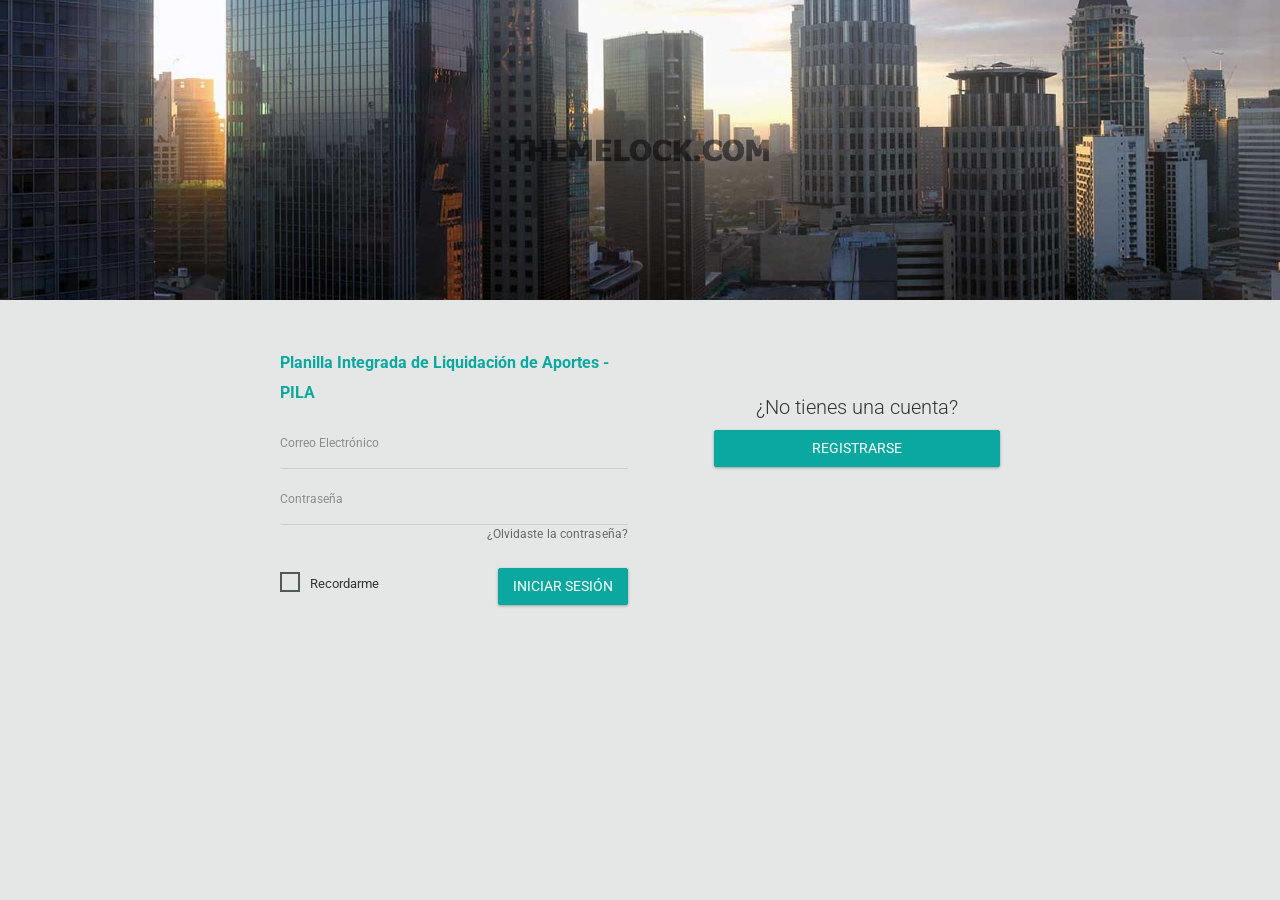
==== commit 0d363129: "login" ====
--- a/PilaAutomatitation/docs/index.html
+++ b/PilaAutomatitation/docs/index.html
@@ -1,7 +1,7 @@
 <!DOCTYPE html>
-<html lang="es">
+<html lang="en">
 	<head>
-		<title>Planilla Integrada de Liquidación de Aportes (PILA)</title>
+		<title>Planilla Integrada de Liquidación de Aportes (PILA) - Login</title>
 
 		<!-- BEGIN META -->
 		<meta charset="utf-8">
@@ -16,9 +16,6 @@
 		<link type="text/css" rel="stylesheet" href="assets/css/theme-default/materialadmin.css?1425466319" />
 		<link type="text/css" rel="stylesheet" href="assets/css/theme-default/font-awesome.min.css?1422529194" />
 		<link type="text/css" rel="stylesheet" href="assets/css/theme-default/material-design-iconic-font.min.css?1421434286" />
-		<link type="text/css" rel="stylesheet" href="assets/css/theme-default/libs/DataTables/jquery.dataTables.css?1423553989" />
-		<link type="text/css" rel="stylesheet" href="assets/css/theme-default/libs/DataTables/extensions/dataTables.colVis.css?1423553990" />
-		<link type="text/css" rel="stylesheet" href="assets/css/theme-default/libs/DataTables/extensions/dataTables.tableTools.css?1423553990" />
 		<!-- END STYLESHEETS -->
 
 		<!-- HTML5 shim and Respond.js IE8 support of HTML5 elements and media queries -->
@@ -27,197 +24,68 @@
 		<script type="text/javascript" src="assets/js/libs/utils/respond.min.js?1403934956"></script>
 		<![endif]-->
 	</head>
-	<body class="menubar-hoverable header-fixed " onload="initHome()">
+	<body class="menubar-hoverable header-fixed" onload="verifyUserInIndex()">
 
-		<!-- BEGIN HEADER-->
-		<header id="header" >
-			<div class="headerbar">
-				<!-- Brand and toggle get grouped for better mobile display -->
-				<div class="headerbar-left">
-					<ul class="header-nav header-nav-options">
-						<li class="header-nav-brand" >
-							<div class="brand-holder">
-								<a href="html/dashboards/dashboard.html">
-									<span class="text-lg text-bold text-primary">Planilla Integrada de Liquidación de Aportes (PILA)</span>
-								</a>
+		<!-- BEGIN LOGIN SECTION -->
+		<section class="section-account">
+			<div class="img-backdrop" style="background-image: url('assets/img/img16.jpg')"></div>
+			<div class="spacer"></div>
+			<div class="card contain-sm style-transparent">
+				<div class="card-body">
+					<div class="row">
+						<div class="col-sm-6">
+							<br/>
+							<span class="text-lg text-bold text-primary">Planilla Integrada de Liquidación de Aportes - PILA</span>
+							<br/><br/>
+							<div class="form-group">
+								<input type="text" class="form-control" id="username" name="username">
+								<label for="username">Correo Electrónico</label>
 							</div>
-						</li>
-						<li>
-							<a class="btn btn-icon-toggle menubar-toggle" data-toggle="menubar" href="javascript:void(0);">
-								<i class="fa fa-bars"></i>
-							</a>
-						</li>
-					</ul>
-				</div>
-				<!-- Collect the nav links, forms, and other content for toggling -->
-				<div class="headerbar-right">
-					<ul class="header-nav header-nav-options">
-						<li>
-							<!-- Search form -->
-							<form class="navbar-search" role="search">
-								<div class="form-group">
-									<input type="text" class="form-control" name="headerSearch" placeholder="Enter your keyword">
-								</div>
-								<button type="submit" class="btn btn-icon-toggle ink-reaction"><i class="fa fa-search"></i></button>
-							</form>
-						</li>
-					</ul><!--end .header-nav-options -->
-					<ul class="header-nav header-nav-profile">
-						<li class="dropdown">
-							<a href="javascript:void(0);" class="dropdown-toggle ink-reaction" data-toggle="dropdown">
-								<img src="assets/img/avatar1.jpg?1403934956" alt="" />
-								<span class="profile-info">
-									Daniel Johnson
-									<small>Administrator</small>
-								</span>
-							</a>
-							<ul class="dropdown-menu animation-dock">
-								<li><a href="html/pages/profile.html">Mi Perfil</a></li>
-								<li class="divider"></li>
-								<li><a href="html/pages/login.html"><i class="fa fa-fw fa-power-off text-danger"></i> Salir</a></li>
-							</ul><!--end .dropdown-menu -->
-						</li><!--end .dropdown -->
-					</ul><!--end .header-nav-profile -->
-					<ul class="header-nav header-nav-toggle">
-						<li>
-							<a class="btn btn-icon-toggle btn-default" href="#offcanvas-search" data-toggle="offcanvas" data-backdrop="false">
-								<i class="fa fa-ellipsis-v"></i>
-							</a>
-						</li>
-					</ul><!--end .header-nav-toggle -->
-				</div><!--end #header-navbar-collapse -->
-			</div>
-		</header>
-		<!-- END HEADER-->
+							<div class="form-group">
+								<input type="password" class="form-control" id="password" name="password">
+								<label for="password">Contraseña</label>
+								<p class="help-block"><a href="#">¿Olvidaste la contraseña?</a></p>
+							</div>
+							<br/>
+							<div class="row">
+								<div class="col-xs-6 text-left">
+									<div class="checkbox checkbox-inline checkbox-styled">
+										<label>
+											<input type="checkbox"> <span>Recordarme</span>
+										</label>
+									</div>
+								</div><!--end .col -->
+								<div class="col-xs-6 text-right">
+									<button class="btn btn-primary btn-raised" type="submit" onclick="loginPila()">Iniciar sesión</button>
+								</div><!--end .col -->
+							</div><!--end .row -->
+						</div><!--end .col -->
+						<div class="col-sm-5 col-sm-offset-1 text-center">
+							<br><br>
+								<h3 class="text-light">
+									¿No tienes una cuenta?
+								</h3>
+								<a class="btn btn-block btn-raised btn-primary" href="#">Registrarse</a>
+								<br><br>
+								</div><!--end .col -->
+							</div><!--end .row -->
+						</div><!--end .card-body -->
+					</div><!--end .card -->
+				</section>
+				<!-- END LOGIN SECTION -->
 
-		<!-- BEGIN BASE-->
-		<div id="base">
+				<!-- BEGIN JAVASCRIPT -->
+				<script src="assets/js/libs/jquery/jquery-1.11.2.min.js"></script>
+				<script src="assets/js/libs/jquery/jquery-migrate-1.2.1.min.js"></script>
+				<script src="assets/js/libs/bootstrap/bootstrap.min.js"></script>
 
-			<!-- BEGIN OFFCANVAS LEFT -->
-			<div class="offcanvas">
-			</div><!--end .offcanvas-->
-			<!-- END OFFCANVAS LEFT -->
+				<script src="assets/js/app/util/config.js"></script>
+				<script src="assets/js/app/util/loader.js"></script>
+				<script src="assets/js/app/util/service.js"></script>
+				<script src="assets/js/app/util/util.js"></script>
+				<script src="assets/js/app/services/index.js"></script>
+				<script src="assets/js/app/services/login.js"></script>
+				<!-- END JAVASCRIPT -->
 
-			<!-- BEGIN CONTENT-->
-			<div id="content">
-				<section class="style-default-bright">
-					<div class="section-header">
-						<h2 class="text-primary">Bienvenido a sus sistema de pagos de PILA</h2>
-					</div>
-					<div class="section-body">
-
-						<hr class="ruler-xxl"/>
-						Descripcion de la página
-
-					</div><!--end .section-body -->
-				</section>
-			</div><!--end #content-->
-			<!-- END CONTENT -->
-
-			<!-- BEGIN MENUBAR-->
-			<div id="menubar" class="menubar-inverse ">
-				<div class="menubar-fixed-panel">
-					<div>
-						<a class="btn btn-icon-toggle btn-default menubar-toggle" data-toggle="menubar" href="javascript:void(0);">
-							<i class="fa fa-bars"></i>
-						</a>
-					</div>
-					<div class="expanded">
-						<a href="html/dashboards/dashboard.html">
-							<span class="text-lg text-bold text-primary ">Planilla Integrada de Liquidación de Aportes (PILA)</span>
-						</a>
-					</div>
-				</div>
-				<div class="menubar-scroll-panel">
-
-					<!-- BEGIN MAIN MENU -->
-					<ul id="main-menu" class="gui-controls">
-
-						<!-- BEGIN INICIO -->
-						<li>
-							<a href="html/dashboards/dashboard.html" >
-								<div class="gui-icon"><i class="md md-home"></i></div>
-								<span class="title">Inicio</span>
-							</a>
-						</li><!--end /menu-li -->
-						<!-- END INICIO -->
-
-						<!-- BEGIN APORTANTES -->
-						<li class="gui-folder">
-							<a>
-								<div class="gui-icon"><i class="glyphicon glyphicon-list-alt"></i></div>
-								<span class="title">Aportantes</span>
-							</a>
-							<!--start submenu -->
-							<ul>
-								<li><a href="html/mail/inbox.html" ><span class="title">Consultar</span></a></li>
-								<li><a href="html/mail/compose.html" ><span class="title">Crear</span></a></li>
-								<li><a href="html/mail/reply.html" ><span class="title">Editar</span></a></li>
-								<li><a href="html/mail/message.html" ><span class="title">Eliminar</span></a></li>
-							</ul><!--end /submenu -->
-						</li><!--end /menu-li -->
-						<!-- END APORTANTES -->
-
-					</ul><!--end .main-menu -->
-					<!-- END MAIN MENU -->
-
-					<div class="menubar-foot-panel">
-						<small class="no-linebreak hidden-folded">
-							<span class="opacity-75">Copyright &copy; 2014</span> <strong>CodeCovers</strong>
-						</small>
-					</div>
-				</div><!--end .menubar-scroll-panel-->
-			</div><!--end #menubar-->
-			<!-- END MENUBAR -->
-
-			<!-- BEGIN OFFCANVAS RIGHT -->
-			<div class="offcanvas">
-
-				<!-- BEGIN OFFCANVAS SEARCH -->
-				<div id="offcanvas-search" class="offcanvas-pane width-8">
-					<div class="offcanvas-head">
-						<header class="text-primary">Search</header>
-						<div class="offcanvas-tools">
-							<a class="btn btn-icon-toggle btn-default-light pull-right" data-dismiss="offcanvas">
-								<i class="md md-close"></i>
-							</a>
-						</div>
-					</div>
-				</div><!--end .offcanvas-pane -->
-				<!-- END OFFCANVAS SEARCH -->
-
-			</div><!--end .offcanvas-->
-			<!-- END OFFCANVAS RIGHT -->
-
-		</div><!--end #base-->
-		<!-- END BASE -->
-
-		<!-- BEGIN JAVASCRIPT -->
-		<script src="assets/js/libs/jquery/jquery-1.11.2.min.js"></script>
-		<script src="assets/js/libs/jquery/jquery-migrate-1.2.1.min.js"></script>
-		<script src="assets/js/libs/bootstrap/bootstrap.min.js"></script>
-		<script src="assets/js/libs/spin.js/spin.min.js"></script>
-		<script src="assets/js/libs/autosize/jquery.autosize.min.js"></script>
-		<script src="assets/js/libs/DataTables/jquery.dataTables.min.js"></script>
-		<script src="assets/js/libs/DataTables/extensions/ColVis/js/dataTables.colVis.min.js"></script>
-		<script src="assets/js/libs/DataTables/extensions/TableTools/js/dataTables.tableTools.min.js"></script>
-		<script src="assets/js/libs/nanoscroller/jquery.nanoscroller.min.js"></script>
-		<script src="assets/js/core/source/App.js"></script>
-		<script src="assets/js/core/source/AppNavigation.js"></script>
-		<script src="assets/js/core/source/AppOffcanvas.js"></script>
-		<script src="assets/js/core/source/AppCard.js"></script>
-		<script src="assets/js/core/source/AppForm.js"></script>
-		<script src="assets/js/core/source/AppNavSearch.js"></script>
-		<script src="assets/js/core/source/AppVendor.js"></script>
-		<script src="assets/js/core/demo/Demo.js"></script>
-		<script src="assets/js/core/demo/DemoTableDynamic.js"></script>
-
-		<script src="assets/js/app/util/config.js"></script>
-		<script src="assets/js/app/util/loader.js"></script>
-		<script src="assets/js/app/util/service.js"></script>
-		<script src="assets/js/app/util/util.js"></script>
-		<script src="assets/js/app/services/index.js"></script>
-		<!-- END JAVASCRIPT -->
-
-	</body>
-</html>
+			</body>
+		</html>
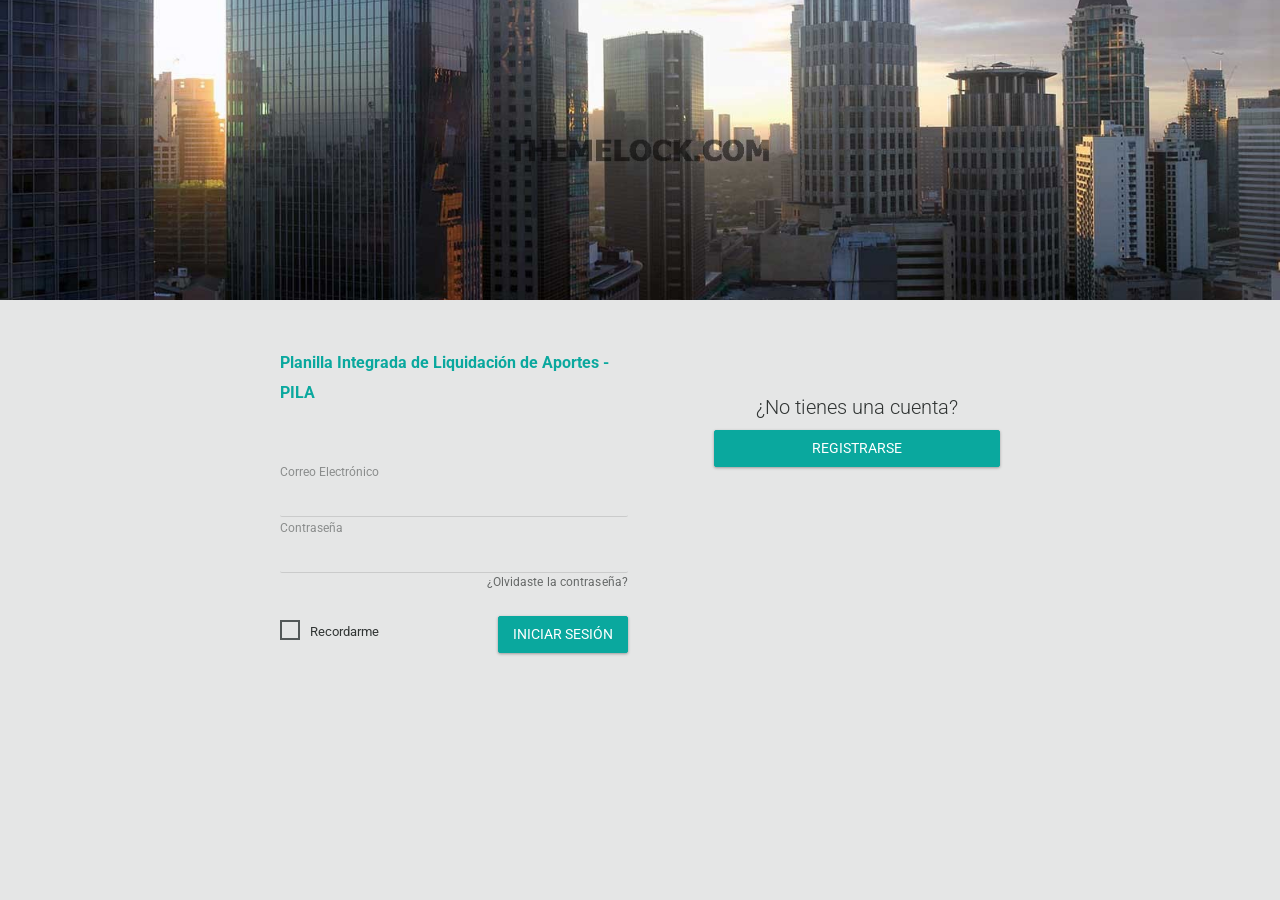
==== commit fe778cca: "crud aportante" ====
--- a/PilaAutomatitation/docs/index.html
+++ b/PilaAutomatitation/docs/index.html
@@ -36,6 +36,7 @@
 						<div class="col-sm-6">
 							<br/>
 							<span class="text-lg text-bold text-primary">Planilla Integrada de Liquidación de Aportes - PILA</span>
+							<h3 id="errorMessage"></h3>
 							<br/><br/>
 							<div class="form-group">
 								<input type="text" class="form-control" id="username" name="username">
--- a/PilaAutomatitation/docs/assets/css/theme-default/materialadmin.css
+++ b/PilaAutomatitation/docs/assets/css/theme-default/materialadmin.css
@@ -2783,7 +2783,7 @@
   transition: 0.2s ease all;
 }
 .form-group .form-control ~ label {
-  top: 0;
+  top: -19px;
   margin-bottom: 0;
   font-size: 12px;
   opacity: 0.5;
